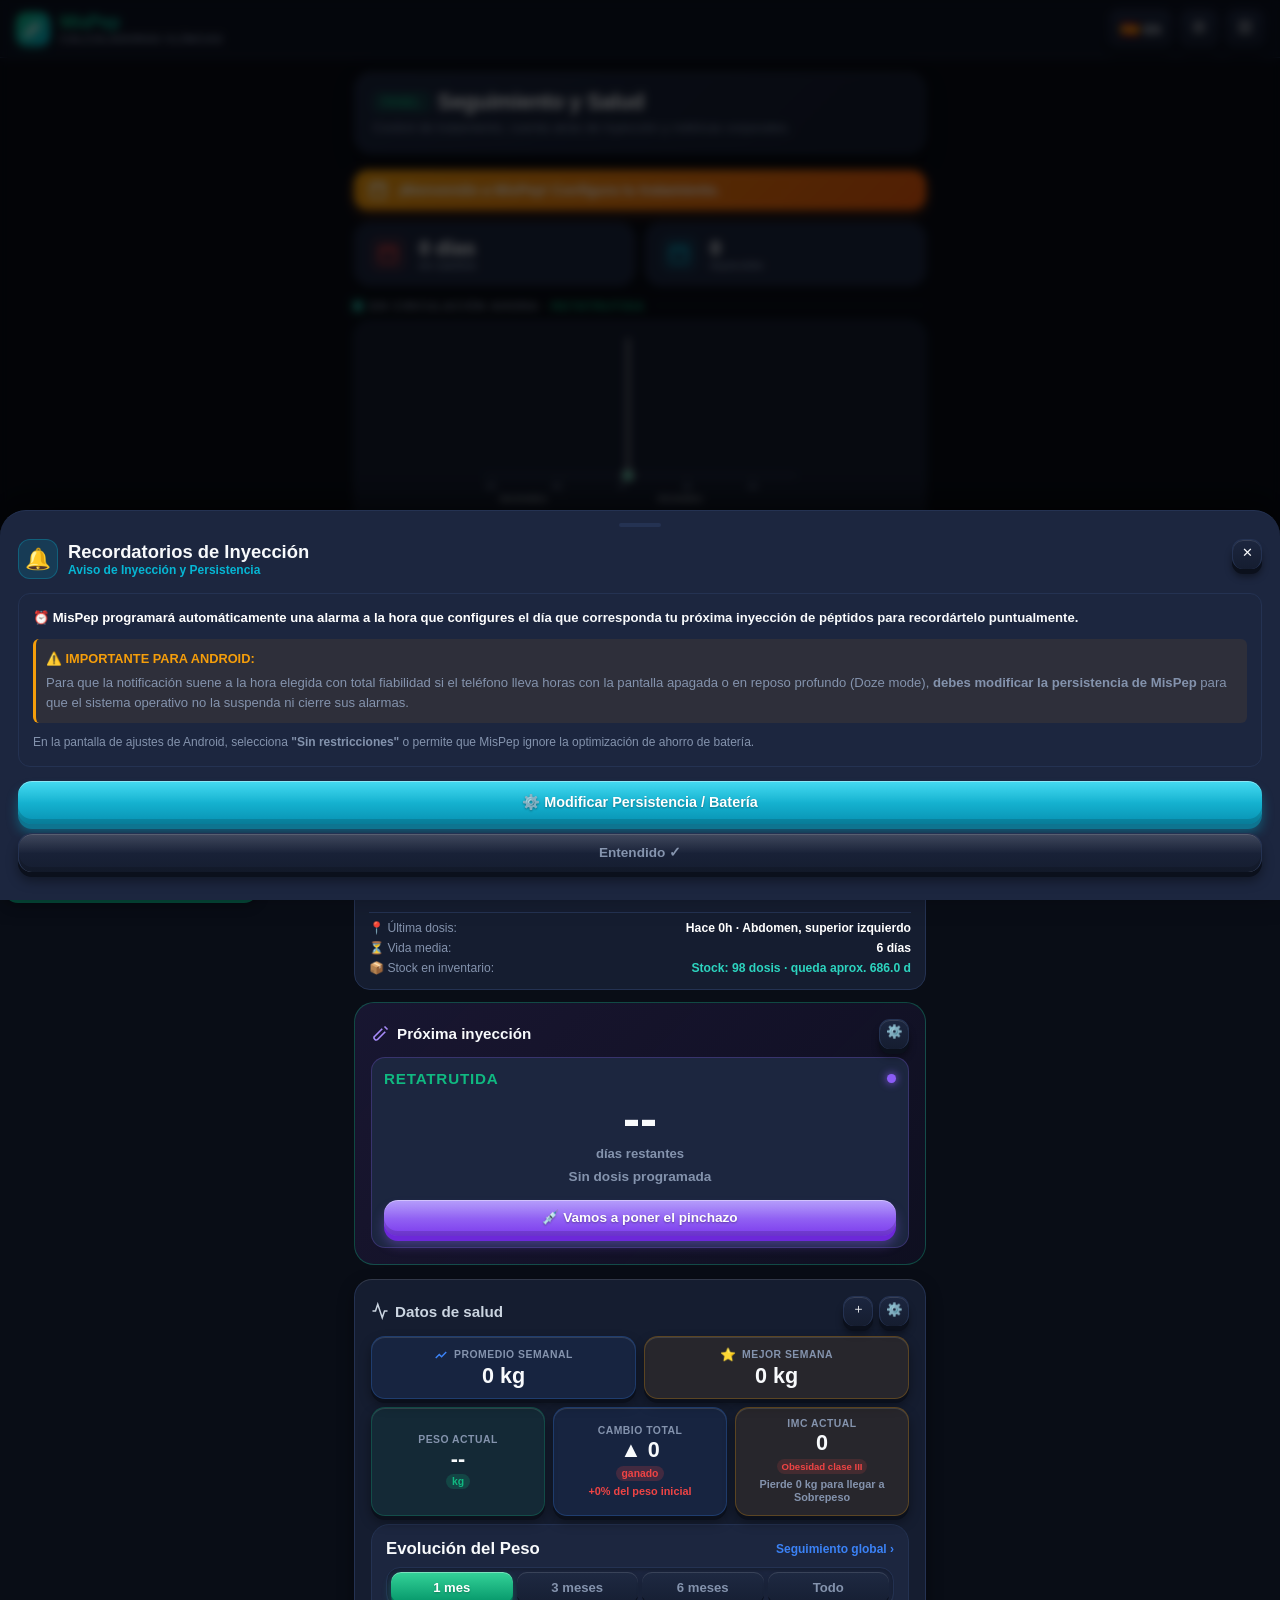
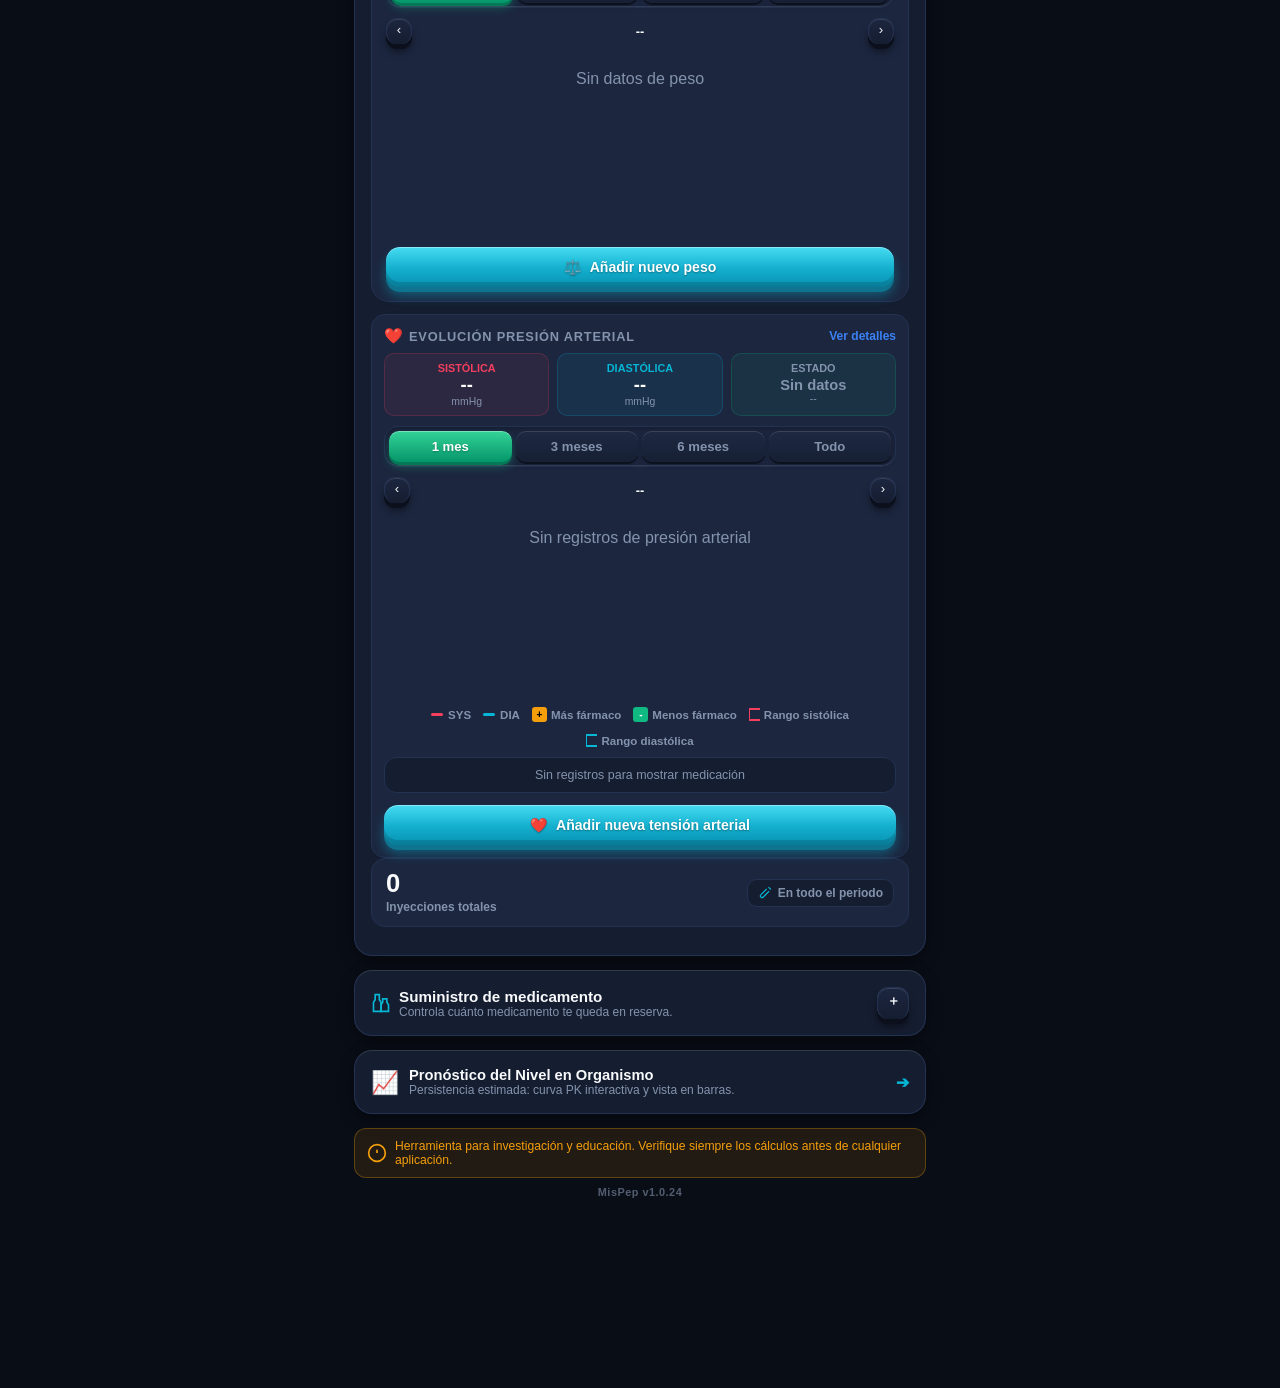
==== assets/index.html @ 43924d71 "v1.0.24: Corregido ReferenceError en allInjections que impedia mostrar la grafica de detalle de peso" ====
<!DOCTYPE html>
<html lang="es" data-theme="dark">
<head>
  <meta charset="UTF-8">
  <meta name="viewport" content="width=device-width, initial-scale=1.0, maximum-scale=1.0, user-scalable=no, viewport-fit=cover">
  <meta name="color-scheme" content="dark light">
  <meta name="theme-color" content="#090d16">
  <title>MisPep - Calculadoras de Péptidos</title>
  <link rel="stylesheet" href="css/app.css">
  <link rel="stylesheet" href="css/buttons3d.css">
</head>
<body>

  <!-- Cabecera Superior Fija -->
  <header class="app-header">
    <div class="brand" onclick="switchModule('calc')">
      <div class="brand-icon">
        <svg viewBox="0 0 24 24"><path d="M19 9 8.7 19.3c-1 1-2.5 1-3.4 0l-.6-.6c-1-1-1-2.5 0-3.4L15 5"/><path d="m9 11 4 4"/><path d="m5 19-3 3"/><path d="m14 4 6 6"/></svg>
      </div>
      <div class="brand-text">
        <span class="brand-title">MisPep</span>
        <span class="brand-sub">Calculadoras Clínicas</span>
      </div>
    </div>
    <div class="header-actions">
      <button class="icon-btn-3d" id="langToggleBtn" type="button" aria-label="Cambiar idioma / Switch language" title="Cambiar idioma / Switch language" style="font-size:0.8rem; font-weight:900; width:auto; height:38px; padding:0 10px; min-width:52px; border-radius:10px; color:var(--text-main); display:inline-flex; align-items:center; justify-content:center; gap:4px; touch-action:manipulation; cursor:pointer;">
        <span id="langFlag" style="pointer-events:none; font-size:1rem;">🇪🇸</span> <span id="langText" style="pointer-events:none; font-weight:900;">ES</span>
      </button>
      <button class="icon-btn-3d" id="themeToggleBtn" aria-label="Cambiar tema">
        <svg viewBox="0 0 24 24"><circle cx="12" cy="12" r="4"/><path d="M12 2v2M12 20v2M4.93 4.93l1.41 1.41M17.66 17.66l1.41 1.41M2 12h2M20 12h2M4.93 19.07l1.41-1.41M17.66 6.34l1.41-1.41"/></svg>
      </button>
      <button class="icon-btn-3d" id="menuBtn" aria-label="Abrir menú">
        <svg viewBox="0 0 24 24"><line x1="4" y1="6" x2="20" y2="6"/><line x1="4" y1="12" x2="20" y2="12"/><line x1="4" y1="18" x2="20" y2="18"/></svg>
      </button>
    </div>
  </header>

  <!-- Contenido Principal -->
  <main class="main-content">

    <!-- 0. MÓDULO DASHBOARD (Seguimiento, Próxima Inyección y Datos de Salud) -->
    <section id="module-dashboard" class="module-view active">
      <div class="module-hero">
        <div class="module-hero-info">
          <h1>
            <span class="badge-tag">Panel</span>
            Seguimiento y Salud
          </h1>
          <p>Control de tratamiento, cuenta atrás de inyección y métricas corporales.</p>
        </div>
      </div>

      <!-- Banner de Racha / Notificación Superior -->
      <div class="dashboard-banner">
        <svg viewBox="0 0 24 24" style="width:20px; height:20px; stroke:currentColor; fill:none; stroke-width:2.2;"><rect x="3" y="4" width="18" height="17" rx="2"/><path d="M3 9h18M8 2v4M16 2v4"/></svg>
        <span id="dashBannerText">¡8 días en camino con tu tratamiento!</span>
      </div>

      <!-- Métricas Gemelas Superiores (8 días en camino / 1 inyección) -->
      <div class="stat-twin-cards">
        <div class="stat-twin-card">
          <div class="stat-twin-icon" style="background:rgba(239, 68, 68, 0.1); color:#ef4444;">
            <svg viewBox="0 0 24 24" style="width:22px; height:22px; stroke:currentColor; fill:none; stroke-width:2;"><rect x="3" y="4" width="18" height="17" rx="2"/><path d="M3 9h18M8 2v4M16 2v4"/></svg>
          </div>
          <div class="stat-twin-info">
            <div class="val" id="dashDaysCount">8 días</div>
            <div class="lbl" id="dashLblOnTrack">en camino</div>
          </div>
        </div>
        <div class="stat-twin-card">
          <div class="stat-twin-icon" style="background:rgba(6, 182, 212, 0.1); color:#06b6d4;">
            <svg viewBox="0 0 24 24" style="width:22px; height:22px; stroke:currentColor; fill:none; stroke-width:2;"><rect x="3" y="4" width="18" height="17" rx="2"/><path d="M3 9h18M8 2v4M16 2v4"/></svg>
          </div>
          <div class="stat-twin-info">
            <div class="val" id="dashTotalInjections">1</div>
            <div class="lbl" id="dashLblInjection">inyección</div>
          </div>
        </div>
      </div>

      <!-- SECCIÓN 1: EN CIRCULACIÓN AHORA (ESTILO BENCH v2.3) -->
      <div class="bench-section-label">
        <span style="display:inline-block; width:8px; height:8px; border-radius:50%; background:#2dd4bf; box-shadow:0 0 8px #2dd4bf;"></span>
        <span><span id="benchCirculatingLabel">En circulación ahora</span> · <strong id="benchCurCompName" style="color:#ffffff;">Retatrutide</strong></span>
      </div>

      <div class="bench-circulating-card">
        <div style="width:100%; height:172px; position:relative;" id="benchCirculatingSvgWrap">
          <!-- SVG generado dinámicamente con la Ecuación de Bateman y triángulos de inyección -->
          <svg id="benchCirculatingSvg" viewBox="0 0 360 170" style="width:100%; height:100%; overflow:visible;"></svg>
        </div>

        <!-- Leyenda de protocolos superpuestos (un color por medicamento) -->
        <div id="benchProtocolLegend" style="display:flex; flex-wrap:wrap; gap:4px; margin-top:6px;"></div>

        <!-- Indicador Interactivo de Inspección (Scrubber) -->
        <div class="bench-scrubber-info" id="benchScrubberInfo">
          <div id="benchScrubberText">Toca o desliza sobre la gráfica para inspeccionar</div>
          <div id="benchScrubberVal" style="font-weight:900; color:#2dd4bf;">-- mg</div>
        </div>

        <!-- Nota Técnica de la Ecuación de Bateman -->
        <div class="bench-disclaimer-card">
          💡 <strong>Ecuación de Bateman (1 compartimento):</strong> Los niveles representan la <em>masa estimada en circulación</em>, no una analítica sanguínea directa. Cada curva usa la vida media de su propio fármaco y absorción subcutánea depot; los triángulos <strong>▲</strong> marcan las dosis administradas. Al cambiar de medicación, la curva anterior decae a cero y la nueva arranca superpuesta con su color.
        </div>
      </div>

      <!-- SECCIÓN 2: PROTOCOLOS ACTIVOS (ESTILO BENCH v2.3) -->
      <div class="bench-section-label">
        <span id="benchProtocolsLabel">Protocolos Activos</span>
      </div>

      <div class="bench-protocol-card">
        <div class="bench-protocol-header">
          <div class="bench-med-badge">
            <div class="bench-med-icon">
              <svg viewBox="0 0 24 24" style="width:20px; height:20px; stroke:currentColor; fill:none; stroke-width:2.2;"><path d="m18 2 4 4"/><path d="M19 9 8.7 19.3c-1 1-2.5 1-3.4 0l-.6-.6c-1-1-1-2.5 0-3.4L15 5"/></svg>
            </div>
            <div>
              <div style="display:flex; align-items:center; gap:8px;">
                <span style="font-size:1.05rem; font-weight:900; color:#ffffff;" id="benchActiveMedTitle">Retatrutide</span>
                <span class="bench-tag-absorbing" id="benchPhaseBadge">Absorbiendo</span>
              </div>
              <div style="font-size:0.75rem; color:var(--text-muted); margin-top:2px;">
                próximo en <strong id="benchNextDaysCount" style="color:#2dd4bf;">5 días</strong>
              </div>
            </div>
          </div>
          <button type="button" class="btn-3d btn-3d-surface" id="benchQuickRegisterBtn" style="padding:6px 12px; font-size:0.8rem; font-weight:800; border:1px solid rgba(45,212,191,0.4); color:#2dd4bf;">
            ＋ Registrar
          </button>
        </div>

        <div style="font-size:0.82rem; font-weight:700; color:var(--text-muted); margin-bottom:6px;" id="benchDoseMarksText">
          1.5 mg · 30 marcas (unidades U-100) · Retatrutide
        </div>

        <!-- Barra de Progreso Luminosa de Acumulación y Pico -->
        <div class="bench-progress-track">
          <div class="bench-progress-glow" id="benchProgressGlow" style="width: 78%;"></div>
        </div>
        <div style="display:flex; justify-content:space-between; align-items:center; font-size:0.75rem; margin-bottom:8px;">
          <span style="font-weight:800; color:#2dd4bf;" id="benchPeakPctText">117% del pico de una sola dosis</span>
          <span style="color:var(--text-muted); font-size:0.7rem;" id="benchPeakTrendText">Alcanzando el pico</span>
        </div>

        <!-- Subtarjeta Fisiológica en Tiempo Real (Absorción y Fase) -->
        <div class="bench-phase-card" id="benchPhaseCard">
          <div style="display:flex; align-items:center; gap:6px; font-weight:900; font-size:0.82rem; color:#2dd4bf; margin-bottom:4px;">
            <span>✨</span>
            <span id="benchElapsedTitle">Ahora mismo · 8.9 h desde tu última dosis</span>
          </div>
          <div style="font-size:0.76rem; color:var(--text-main); line-height:1.35;" id="benchPhaseDesc">
            Absorbiéndose desde el tejido subcutáneo. Apenas se nota aún.
          </div>
          <div style="font-size:0.72rem; color:var(--text-muted); margin-top:4px;" id="benchPhaseNextChange">
            Esta fase cambia en unas 3.1 h hacia meseta.
          </div>
        </div>

        <!-- Línea de tiempo de protocolos (cambios de medicación) -->
        <div id="benchProtocolTimeline" style="margin-top:10px; display:flex; flex-direction:column; gap:6px;"></div>

        <!-- Metadatos de Rotación, Vida Media y Stock -->
        <div class="bench-meta-grid">
          <div style="display:flex; justify-content:space-between;">
            <span>📍 Última dosis:</span>
            <span style="font-weight:700; color:#ffffff;" id="benchLastDoseSite">Hace 9h · Abdomen, superior izquierdo</span>
          </div>
          <div style="display:flex; justify-content:space-between;">
            <span>⏳ Vida media:</span>
            <span style="font-weight:700; color:#ffffff;" id="benchHalfLifeText">6 días</span>
          </div>
          <div style="display:flex; justify-content:space-between;">
            <span>📦 Stock en inventario:</span>
            <span style="font-weight:700; color:#2dd4bf;" id="benchStockCoverageText">Stock: 98 dosis · queda aprox. 691.4 d</span>
          </div>
        </div>
      </div>

      <!-- Tarjeta Próxima Inyección (Estilo Shotlee con Cuenta Atrás) -->
      <div class="next-inj-card">
        <div class="next-inj-header">
          <div style="display:flex; align-items:center; gap:8px;">
            <svg viewBox="0 0 24 24" style="width:18px; height:18px; stroke:#a78bfa; fill:none; stroke-width:2.2;"><path d="m18 2 4 4"/><path d="M19 9 8.7 19.3c-1 1-2.5 1-3.4 0l-.6-.6c-1-1-1-2.5 0-3.4L15 5"/></svg>
            <span style="font-size:0.95rem; font-weight:800; color:var(--text-main);">Próxima inyección</span>
          </div>
          <button type="button" class="icon-btn-3d" id="dashConfigInjBtn" style="width:30px; height:30px;" title="Configurar protocolo">⚙️</button>
        </div>

        <div style="background:var(--card-bg-elevated); border:1px solid rgba(139, 92, 246, 0.25); border-radius:14px; padding:12px; margin-top:8px;">
          <div style="display:flex; justify-content:space-between; align-items:center;">
            <span class="next-inj-badge" id="dashMedName">RETATRUTIDE</span>
            <span style="display:inline-block; width:9px; height:9px; border-radius:50%; background:#8b5cf6; box-shadow:0 0 8px #8b5cf6;"></span>
          </div>

          <div class="next-inj-body">
            <div class="next-inj-days" id="dashDaysLeft">5</div>
            <div class="next-inj-sub">días restantes</div>
            <div class="next-inj-date-dose" id="dashNextDoseText">Domingo · 1.5 mg</div>
          </div>

          <button type="button" class="btn-3d btn-3d-purple btn-block" id="dashMarkDoseBtn" style="margin-top:6px; font-size:0.85rem; padding:10px;">
            💉 Vamos a poner el pinchazo
          </button>
        </div>
      </div>

      <!-- Sección Datos de Salud (Métricas de Peso e IMC) -->
      <div class="card-section health-data-section">
        <div class="card-title">
          <div style="display:flex; align-items:center; gap:6px;">
            <svg viewBox="0 0 24 24" style="width:18px; height:18px; stroke:currentColor; fill:none; stroke-width:2;"><path d="M22 12h-4l-3 9L9 3l-3 9H2"/></svg>
            <span>Datos de salud</span>
          </div>
          <div style="display:flex; gap:6px;">
            <button type="button" class="icon-btn-3d" id="dashAddWeightBtn" style="width:30px; height:30px;" title="Añadir peso">＋</button>
            <button type="button" class="icon-btn-3d" id="dashConfigHealthBtn" style="width:30px; height:30px;" title="Ajustes de altura">⚙️</button>
          </div>
        </div>

        <!-- Fila 1: Promedio Semanal y Mejor Semana -->
        <div class="health-grid-2">
          <div class="health-card health-card-blue">
            <div style="display:flex; align-items:center; justify-content:center; gap:6px; margin-bottom:2px;">
              <svg viewBox="0 0 24 24" style="width:14px; height:14px; stroke:#3b82f6; fill:none; stroke-width:2.5;"><path d="m3 17 6-6 4 4 8-8"/></svg>
              <span class="health-card-title" style="margin:0;">Promedio semanal</span>
            </div>
            <div class="health-card-value" id="dashWeeklyAvg">0.0 kg</div>
          </div>
          <div class="health-card health-card-beige">
            <div style="display:flex; align-items:center; justify-content:center; gap:6px; margin-bottom:2px;">
              <span style="font-size:0.8rem; color:#f59e0b;">⭐</span>
              <span class="health-card-title" style="margin:0;">Mejor semana</span>
            </div>
            <div class="health-card-value" id="dashBestWeek">0.0 kg</div>
          </div>
        </div>

        <!-- Fila 2: Peso Actual, Cambio Total e IMC Actual -->
        <div class="health-grid-3">
          <!-- Peso Actual -->
          <div class="health-card health-card-mint">
            <div class="health-card-title">PESO ACTUAL</div>
            <div class="health-card-value" id="dashCurrentWeight">--</div>
            <div>
              <span class="health-card-tag" style="background:rgba(16,185,129,0.2); color:#10b981;">kg</span>
            </div>
          </div>

          <!-- Cambio Total -->
          <div class="health-card health-card-blue">
            <div class="health-card-title">CAMBIO TOTAL</div>
            <div class="health-card-value" id="dashTotalChange">--</div>
            <div>
              <span class="health-card-tag" id="dashTotalChangeTag" style="background:transparent; color:var(--text-muted);">--</span>
            </div>
            <div class="health-card-sub" id="dashTotalChangePct">—</div>
          </div>

          <!-- IMC Actual -->
          <div class="health-card health-card-beige">
            <div class="health-card-title">IMC ACTUAL</div>
            <div class="health-card-value" id="dashCurrentBmi">--</div>
            <div>
              <span class="health-card-tag" id="dashBmiCategory" style="background:transparent; color:var(--text-muted); font-size:0.6rem; padding:2px 4px;">Sin datos</span>
            </div>
            <div class="health-card-sub" id="dashBmiTargetNote">Configura altura y peso</div>
          </div>
        </div>

        <!-- Tarjeta Gráfica: Evolución del Peso Corporal (Estilo de la captura) -->
        <div style="background:var(--card-bg-elevated); border:1px solid var(--border-color); border-radius:18px; padding:14px; margin-bottom:12px;">
          <div style="display:flex; justify-content:space-between; align-items:center; margin-bottom:8px;">
            <div style="display:flex; align-items:center; gap:6px;">
              <span style="font-size:1.05rem; font-weight:900; color:var(--text-main);">Evolución del Peso</span>
            </div>
            <span style="font-size:0.75rem; color:#3b82f6; font-weight:800; cursor:pointer;" id="wGraphDetailLink">Seguimiento global ›</span>
          </div>

          <!-- Selector de Intervalo Temporal: 1 mes / 3 meses / 6 meses / Todo -->
          <div class="subtabs" id="wGraphTimeframe" style="margin-bottom:10px;">
            <button type="button" class="subtab-btn active" data-wrange="1m">1 mes</button>
            <button type="button" class="subtab-btn" data-wrange="3m">3 meses</button>
            <button type="button" class="subtab-btn" data-wrange="6m">6 meses</button>
            <button type="button" class="subtab-btn" data-wrange="all">Todo</button>
          </div>

          <!-- Navegador de Rango de Fechas (< 29/08/2026-12/09/2026 >) -->
          <div style="display:flex; justify-content:space-between; align-items:center; margin-bottom:6px; font-size:0.8rem; font-weight:800; color:var(--text-main);">
            <button type="button" class="icon-btn-3d" id="wGraphPrevRange" style="width:26px; height:26px;">‹</button>
            <span id="wGraphDateRangeLabel">--</span>
            <button type="button" class="icon-btn-3d" id="wGraphNextRange" style="width:26px; height:26px;">›</button>
          </div>

          <!-- Contenedor SVG Interactivo de la Gráfica de Peso -->
          <div id="weightSvgContainer" style="width:100%; min-height:185px; position:relative; cursor:pointer; touch-action:pan-y;"></div>

          <!-- Botón Unificado Añadir Nuevo Peso -->
          <button type="button" class="btn-3d btn-3d-cyan btn-block" id="dashLogWeightBtn" style="margin-top:12px; padding:12px 16px; font-size:0.88rem; font-weight:800;">
            <span>⚖️</span> <span>Añadir nuevo peso</span>
          </button>
        </div>

        <!-- Contenedor de la Gráfica de Evolución de Presión Arterial (Sistólica y Diastólica) -->
        <div style="background:var(--card-bg-elevated); border:1px solid var(--border-color); border-radius:14px; padding:12px; margin-top:12px;">
          <div style="display:flex; justify-content:space-between; align-items:center; margin-bottom:8px;">
            <div style="display:flex; align-items:center; gap:6px;">
              <span style="font-size:0.95rem;">❤️</span>
              <span style="font-size:0.8rem; font-weight:800; text-transform:uppercase; letter-spacing:0.8px; color:var(--text-muted);">Evolución Presión Arterial</span>
            </div>
            <span style="font-size:0.75rem; color:#3b82f6; font-weight:700; cursor:pointer;" id="bpGraphDetailLink">Ver detalles</span>
          </div>

          <!-- Métricas Gemelas PA (Última Lectura) -->
          <div style="display:grid; grid-template-columns: 1fr 1fr 1fr; gap:8px; margin-bottom:10px;">
            <div style="background:rgba(244, 63, 94, 0.08); border:1px solid rgba(244, 63, 94, 0.2); border-radius:10px; padding:8px 10px; text-align:center;">
              <div style="font-size:0.68rem; font-weight:800; color:#f43f5e; text-transform:uppercase;">Sistólica</div>
              <div style="font-size:1.15rem; font-weight:900; color:#ffffff;" id="dashBpSysVal">--</div>
              <div style="font-size:0.65rem; color:var(--text-muted);">mmHg</div>
            </div>
            <div style="background:rgba(6, 182, 212, 0.08); border:1px solid rgba(6, 182, 212, 0.2); border-radius:10px; padding:8px 10px; text-align:center;">
              <div style="font-size:0.68rem; font-weight:800; color:#06b6d4; text-transform:uppercase;">Diastólica</div>
              <div style="font-size:1.15rem; font-weight:900; color:#ffffff;" id="dashBpDiaVal">--</div>
              <div style="font-size:0.65rem; color:var(--text-muted);">mmHg</div>
            </div>
            <div style="background:rgba(16, 185, 129, 0.08); border:1px solid rgba(16, 185, 129, 0.2); border-radius:10px; padding:8px 10px; text-align:center;">
              <div style="font-size:0.68rem; font-weight:800; color:var(--text-muted); text-transform:uppercase;">Estado</div>
              <div style="font-size:0.92rem; font-weight:900; color:var(--text-muted); margin-top:3px;" id="dashBpStatusVal">--</div>
              <div style="font-size:0.65rem; color:var(--text-muted);">--</div>
            </div>
          </div>

          <!-- Selector de Intervalo Temporal: 1 mes / 3 meses / 6 meses / Todo -->
          <div class="subtabs" id="bpGraphTimeframe" style="margin-bottom:10px;">
            <button type="button" class="subtab-btn active" data-bprange="1m">1 mes</button>
            <button type="button" class="subtab-btn" data-bprange="3m">3 meses</button>
            <button type="button" class="subtab-btn" data-bprange="6m">6 meses</button>
            <button type="button" class="subtab-btn" data-bprange="all">Todo</button>
          </div>

          <!-- Navegador de Rango de Fechas -->
          <div style="display:flex; justify-content:space-between; align-items:center; margin-bottom:6px; font-size:0.8rem; font-weight:800; color:var(--text-main);">
            <button type="button" class="icon-btn-3d" id="bpGraphPrevRange" style="width:26px; height:26px;">‹</button>
            <span id="bpGraphDateRangeLabel">29/08/2026 - 22/09/2026</span>
            <button type="button" class="icon-btn-3d" id="bpGraphNextRange" style="width:26px; height:26px;">›</button>
          </div>

          <!-- Contenedor SVG Interactivo de la Gráfica de PA -->
          <div id="bpSvgContainer" style="width:100%; min-height:190px; position:relative; cursor:pointer; touch-action:pan-y;"></div>

          <!-- Leyenda de Curvas y Variación de Medicación -->
          <div style="display:flex; flex-wrap:wrap; justify-content:center; align-items:center; gap:12px; margin-top:8px; font-size:0.72rem; color:var(--text-muted); font-weight:700;">
            <div style="display:flex; align-items:center; gap:5px;">
              <span style="display:inline-block; width:12px; height:3px; background:#f43f5e; border-radius:2px;"></span>
              <span>SYS</span>
            </div>
            <div style="display:flex; align-items:center; gap:5px;">
              <span style="display:inline-block; width:12px; height:3px; background:#06b6d4; border-radius:2px;"></span>
              <span>DIA</span>
            </div>
            <div style="display:flex; align-items:center; gap:4px;">
              <span style="display:inline-flex; align-items:center; justify-content:center; width:15px; height:15px; background:#f59e0b; color:#000; border-radius:3px; font-size:10px; font-weight:900;">+</span>
              <span>Más fármaco</span>
            </div>
            <div style="display:flex; align-items:center; gap:4px;">
              <span style="display:inline-flex; align-items:center; justify-content:center; width:15px; height:15px; background:#10b981; color:#fff; border-radius:3px; font-size:10px; font-weight:900;">-</span>
              <span>Menos fármaco</span>
            </div>
            <div style="display:flex; align-items:center; gap:4px;">
              <span style="display:inline-flex; align-items:center; justify-content:center; width:11px; height:13px; border-left:1.3px solid #f43f5e; border-top:2.2px solid #f43f5e; border-bottom:2.2px solid #f43f5e;"></span>
              <span>Rango sistólica</span>
            </div>
            <div style="display:flex; align-items:center; gap:4px;">
              <span style="display:inline-flex; align-items:center; justify-content:center; width:11px; height:13px; border-left:1.3px solid #06b6d4; border-top:2.2px solid #06b6d4; border-bottom:2.2px solid #06b6d4;"></span>
              <span>Rango diastólica</span>
            </div>
          </div>

          <!-- Panel Interactivo de Detalle y Medicación al tocar la Gráfica -->
          <div id="bpScrubberInfo" style="margin-top:10px; background:var(--card-bg); border:1px solid var(--border-color); border-radius:12px; padding:10px 12px; font-size:0.78rem; transition:all 0.2s ease;">
            <!-- Contenido generado dinámicamente -->
          </div>

          <!-- Botón Unificado Añadir Nueva Tensión Arterial -->
          <button type="button" class="btn-3d btn-3d-cyan btn-block" id="dashLogBpBtn" style="margin-top:12px; padding:12px 16px; font-size:0.88rem; font-weight:800;">
            <span>❤️</span> <span>Añadir nueva tensión arterial</span>
          </button>
        </div>

        <!-- Fila 3: Inyecciones Totales -->
        <div class="total-inj-card">
          <div>
            <div style="font-size:1.6rem; font-weight:900; color:var(--text-main); line-height:1;" id="dashTotalInjAllTime">0</div>
            <div style="font-size:0.75rem; font-weight:700; color:var(--text-muted); margin-top:3px;">Inyecciones totales</div>
          </div>
          <div style="display:flex; align-items:center; gap:6px; background:var(--card-bg); border:1px solid var(--border-color); border-radius:10px; padding:6px 10px; font-size:0.75rem; font-weight:700; color:var(--text-muted);">
            <svg viewBox="0 0 24 24" style="width:14px; height:14px; stroke:#06b6d4; fill:none; stroke-width:2;"><path d="m18 2 4 4"/><path d="M19 9 8.7 19.3c-1 1-2.5 1-3.4 0l-.6-.6c-1-1-1-2.5 0-3.4L15 5"/></svg>
            <span>En todo el periodo</span>
          </div>
        </div>
      </div>

      <!-- Tarjeta: Suministro de Medicamento (Inventario Rápido) -->
      <div class="card-section">
        <div style="display:flex; justify-content:space-between; align-items:center;">
          <div style="display:flex; align-items:center; gap:8px;">
            <svg viewBox="0 0 24 24" style="width:20px; height:20px; stroke:#06b6d4; fill:none; stroke-width:2;"><path d="M5 2h5v6l2 3v11H3V11l2-3z"/><path d="M14 7h5v4l2 3v8h-9v-8l2-3z"/></svg>
            <div>
              <div style="font-size:0.95rem; font-weight:800; color:var(--text-main);">Suministro de medicamento</div>
              <div style="font-size:0.75rem; color:var(--text-muted);">Controla cuánto medicamento te queda en reserva.</div>
            </div>
          </div>
          <button type="button" class="icon-btn-3d" id="dashGoInventoryBtn" style="width:32px; height:32px; font-weight:900;" title="Gestionar viales">＋</button>
        </div>
      </div>

      <!-- Enlace Rápido al Pronóstico PK -->
      <div class="card-section" style="cursor:pointer;" id="dashGoPkBtn">
        <div style="display:flex; justify-content:space-between; align-items:center;">
          <div style="display:flex; align-items:center; gap:10px;">
            <span style="font-size:1.4rem;">📈</span>
            <div>
              <div style="font-size:0.92rem; font-weight:800; color:var(--text-main);">Pronóstico del Nivel en Organismo</div>
              <div style="font-size:0.75rem; color:var(--text-muted);">Persistencia estimada: curva PK interactiva y vista en barras.</div>
            </div>
          </div>
          <span style="color:#06b6d4; font-weight:900;">➔</span>
        </div>
      </div>
    </section>

    <!-- 0B. MÓDULO CALENDARIO (Registro Diario, Calendario y Recordatorios) -->
    <section id="module-calendar" class="module-view">
      <div class="module-hero">
        <div class="module-hero-info">
          <h1>
            <span class="badge-tag">Agenda</span>
            Calendario y Registro
          </h1>
          <p>Registra inyecciones, peso, estado de ánimo y presión arterial, y sigue tu progreso en un solo lugar.</p>
        </div>
      </div>

      <!-- Botón Superior: Exportar Informe de Salud PDF -->
      <button type="button" class="btn-3d btn-3d-surface btn-block" id="calExportPdfBtn" style="margin-bottom:12px; display:flex; justify-content:space-between; align-items:center; padding:12px 16px;">
        <div style="display:flex; align-items:center; gap:8px;">
          <span>📄</span>
          <span style="font-weight:800; font-size:0.9rem;">Exportar informe de salud</span>
        </div>
        <span style="background:rgba(255,255,255,0.15); padding:2px 8px; border-radius:6px; font-size:0.75rem; font-weight:800;">PDF</span>
      </button>

      <!-- Selector de Modo: Calendario vs Cronología vs Recordatorios -->
      <div class="subtabs" id="calModeSubtabs" style="margin-bottom:12px;">
        <button type="button" class="subtab-btn active" data-calmode="calendar">📅 Calendario</button>
        <button type="button" class="subtab-btn" data-calmode="timeline">📋 Cronología</button>
        <button type="button" class="subtab-btn" data-calmode="reminders">⏰ Recordatorios</button>
      </div>

      <!-- VISTA A: CALENDARIO INTERACTIVO -->
      <div id="calViewCalendar">
        <!-- Chips de Filtro Horizontal (Estilo Shotlee) -->
        <div class="filter-chips-wrap" id="calFilterChips">
          <button type="button" class="filter-chip active" data-filter="all">✨ Todo</button>
          <button type="button" class="filter-chip" data-filter="inj">💉 Inyecciones</button>
          <button type="button" class="filter-chip" data-filter="weight">⚖️ Peso</button>
          <button type="button" class="filter-chip" data-filter="mood">😊 Ánimo</button>
          <button type="button" class="filter-chip" data-filter="bp">❤️ Presión PA</button>
          <button type="button" class="filter-chip" data-filter="measure">📏 Medidas</button>
        </div>

        <!-- Tarjeta del Calendario Mensual -->
        <div class="cal-container">
          <div class="cal-header">
            <button type="button" class="icon-btn-3d" id="calPrevMonthBtn" style="width:32px; height:32px;">←</button>
            <div class="cal-title" id="calCurrentMonthLabel">septiembre de 2026</div>
            <button type="button" class="icon-btn-3d" id="calNextMonthBtn" style="width:32px; height:32px;">→</button>
          </div>

          <!-- Cabeceras de Días de la Semana: L-D (Lunes a Domingo) -->
          <div class="cal-weekdays">
            <span>Lun</span><span>Mar</span><span>Mié</span><span>Jue</span><span>Vie</span><span>Sáb</span><span>Dom</span>
          </div>

          <!-- Cuadrícula de Días -->
          <div class="cal-grid" id="calDaysGrid"></div>
        </div>

        <!-- Detalle de la Fecha Seleccionada (idéntico a la captura 2) -->
        <div class="card-section" id="calDayDetailSection">
          <div style="display:flex; justify-content:space-between; align-items:center; margin-bottom:10px;">
            <div style="font-size:1.05rem; font-weight:900; color:var(--text-main); text-transform:capitalize;" id="calSelectedDayHeader">miércoles, 2 de septiembre</div>
            <button type="button" class="btn-3d btn-3d-surface" id="calClearDayEntriesBtn" style="padding:4px 10px; font-size:0.75rem;">Borrar</button>
          </div>

          <!-- Contenedor de Registros del Día (o estado vacío) -->
          <div id="calDayEntriesList"></div>

          <!-- Las 6 Tarjetas de Acción con Gradientes Vivos (2x3 Grid) -->
          <div class="action-grid-6">
            <!-- 1. Añadir Inyección -->
            <button type="button" class="action-card-6 card-grad-taupe" data-action="add-inj">
              <div class="icon">💉</div>
              <div class="title">Añadir inyección</div>
              <div class="desc">Registra inyecciones GLP-1 y péptidos</div>
            </button>

            <!-- 2. Registrar Peso -->
            <button type="button" class="action-card-6 card-grad-emerald" data-action="add-weight">
              <div class="icon">⚖️</div>
              <div class="title">Registrar peso</div>
              <div class="desc">Sigue el progreso y el IMC</div>
            </button>

            <!-- 3. Medidas -->
            <button type="button" class="action-card-6 card-grad-blue" data-action="add-measure">
              <div class="icon">📏</div>
              <div class="title">Medidas</div>
              <div class="desc">Vientre, cadera, brazos y más</div>
            </button>

            <!-- 4. Foto de Progreso -->
            <button type="button" class="action-card-6 card-grad-purple" data-action="add-photo">
              <div class="icon">📷</div>
              <div class="title">Foto de progreso</div>
              <div class="desc">Registra vistas frontal y lateral</div>
            </button>

            <!-- 5. Registrar Ánimo -->
            <button type="button" class="action-card-6 card-grad-amber" data-action="add-mood">
              <div class="icon">😊</div>
              <div class="title">Registrar ánimo</div>
              <div class="desc">Registra ánimo, apetito y energía</div>
            </button>

            <!-- 6. Presión Arterial -->
            <button type="button" class="action-card-6 card-grad-rose" data-action="add-bp">
              <div class="icon">❤️</div>
              <div class="title">Presión arterial</div>
              <div class="desc">Registra PA y frecuencia cardíaca</div>
            </button>
          </div>
        </div>
      </div>

      <!-- VISTA B: CRONOLOGÍA / TIMELINE -->
      <div id="calViewTimeline" style="display:none;">
        <div class="card-section">
          <div class="card-title">Historial Cronológico de Entradas</div>
          <div id="calTimelineList"></div>
        </div>
      </div>

      <!-- VISTA C: RECORDATORIOS Y NOTIFICACIONES DE DOSIS -->
      <div id="calViewReminders" style="display:none;">
        <div class="card-section" style="border-color:rgba(16,185,129,0.3);">
          <div class="card-title">
            <span>⏰ Configuración de Recordatorios de Dosis</span>
          </div>
          <p style="font-size:0.8rem; color:var(--text-muted); margin-bottom:12px;">Recibe notificaciones del sistema Android en tu teléfono para no olvidar tu inyección programada.</p>

          <div style="display:flex; flex-direction:column; gap:12px;">
            <div>
              <label class="field-label">Medicamento / Péptido</label>
              <input type="text" id="remMedInput" value="Retatrutide" style="width:100%; background:var(--card-bg-elevated); color:var(--text-main); border:1px solid var(--border-color); border-radius:8px; padding:10px; font-weight:700;">
            </div>
            <div class="grid-2col">
              <div>
                <label class="field-label">Dosis (mg)</label>
                <input type="number" id="remDoseInput" value="1.5" step="any" style="width:100%; background:var(--card-bg-elevated); color:var(--text-main); border:1px solid var(--border-color); border-radius:8px; padding:10px; font-weight:700;">
              </div>
              <div>
                <label class="field-label">Hora del Aviso</label>
                <input type="time" id="remTimeInput" value="09:00" style="width:100%; background:var(--card-bg-elevated); color:var(--text-main); border:1px solid var(--border-color); border-radius:8px; padding:9px; font-weight:700;">
              </div>
            </div>
            <div>
              <label class="field-label">Día de Administración</label>
              <select id="remDaySelect" style="width:100%; background:var(--card-bg-elevated); color:var(--text-main); border:1px solid var(--border-color); border-radius:8px; padding:10px; font-weight:700;">
                <option value="0" selected>Domingo</option>
                <option value="1">Lunes</option>
                <option value="2">Martes</option>
                <option value="3">Miércoles</option>
                <option value="4">Jueves</option>
                <option value="5">Viernes</option>
                <option value="6">Sábado</option>
              </select>
            </div>

            <div style="display:flex; gap:10px; margin-top:8px;">
              <button type="button" class="btn-3d btn-3d-emerald" id="remSaveBtn" style="flex:2;">
                🔔 Activar Recordatorio de Dosis
              </button>
              <button type="button" class="btn-3d btn-3d-cyan" id="remTestBtn" style="flex:1;">
                ⚡ Probar Notificación
              </button>
            </div>
          </div>
        </div>
      </div>
    </section>

    <!-- 1.b MÓDULO TODAS LAS MEDICACIONES (Registro para el médico) -->
    <section id="module-medications" class="module-view">
      <div class="module-hero">
        <div class="module-hero-info">
          <h1>
            <span class="badge-tag">Medicación</span>
            Todas las Medicaciones
          </h1>
          <p>Registro completo de medicamentos y suplementos con dosis y pauta. Consúltalo en cualquier momento o muéstraselo al médico.</p>
        </div>
      </div>

      <!-- Resumen rápido -->
      <div class="card-section" style="margin-bottom:14px;">
        <div style="display:grid; grid-template-columns:repeat(3, 1fr); gap:8px;">
          <div class="stat-twin-card" style="flex-direction:column; padding:8px 4px; text-align:center; gap:0;">
            <div style="font-size:0.6rem; font-weight:800; color:var(--text-muted); text-transform:uppercase; letter-spacing:0.4px;">Total</div>
            <div id="medSummaryTotal" style="font-size:1.15rem; font-weight:900; color:#22d3ee; line-height:1.2;">0</div>
            <div style="font-size:0.58rem; font-weight:700; color:var(--text-muted);">en tratamiento</div>
          </div>
          <div class="stat-twin-card" style="flex-direction:column; padding:8px 4px; text-align:center; gap:0;">
            <div style="font-size:0.6rem; font-weight:800; color:var(--text-muted); text-transform:uppercase; letter-spacing:0.4px;">Diarios</div>
            <div id="medSummaryDaily" style="font-size:1.15rem; font-weight:900; color:#34d399; line-height:1.2;">0</div>
            <div style="font-size:0.58rem; font-weight:700; color:var(--text-muted);">todos los días</div>
          </div>
          <div class="stat-twin-card" style="flex-direction:column; padding:8px 4px; text-align:center; gap:0;">
            <div style="font-size:0.6rem; font-weight:800; color:var(--text-muted); text-transform:uppercase; letter-spacing:0.4px;">Semanales</div>
            <div id="medSummaryWeekly" style="font-size:1.15rem; font-weight:900; color:#fbbf24; line-height:1.2;">0</div>
            <div style="font-size:0.58rem; font-weight:700; color:var(--text-muted);">no diarios</div>
          </div>
        </div>
      </div>

      <button class="btn-3d btn-3d-cyan btn-block" id="medAddBtn" style="margin-bottom:14px;">
        ＋ Añadir Medicación o Suplemento
      </button>

      <!-- Formulario Desplegable 3D -->
      <div id="medAddFormCard" class="card-section" style="display:none; margin-bottom:16px; border-color:rgba(6,182,212,0.4); background:linear-gradient(135deg, var(--card-bg-elevated) 0%, var(--card-bg) 100%);">
        <div class="card-title">
          <span id="medFormTitle">Nueva Medicación</span>
          <button id="medCancelBtn" class="icon-btn-3d" style="width:28px; height:28px; font-size:0.8rem;">✕</button>
        </div>

        <div style="display:flex; flex-direction:column; gap:12px;">

          <!-- PASO 1: Grupo / Indicación -->
          <div>
            <label class="field-label">1. Grupo terapéutico o indicación</label>
            <select id="medCategorySelect" style="width:100%; background:var(--card-bg-elevated); color:var(--text-main); border:1px solid var(--border-color); border-radius:8px; padding:10px; font-weight:700; font-size:0.88rem;">
              <option value="">— Selecciona un grupo —</option>
            </select>
          </div>

          <!-- PASO 2: Medicamentos típicos del grupo -->
          <div id="medTypicalWrap" style="display:none;">
            <label class="field-label">2. Medicamento <span id="medTypicalGroupName" style="color:#22d3ee; font-weight:800;"></span></label>
            <div class="med-wheel-container" id="medTypicalList" style="max-height:190px;"></div>
          </div>

          <!-- PASO 3: Dosis del medicamento seleccionado -->
          <div id="medDoseWrap" style="display:none;">
            <label class="field-label">3. Dosis</label>
            <div id="medDosePresets" style="display:flex; flex-wrap:wrap; gap:6px; margin-bottom:8px;"></div>
            <div class="input-group" style="margin:0;">
              <input type="number" id="medDoseInput" value="1" step="any" placeholder="Dosis">
              <select id="medDoseUnit" style="background:var(--card-bg-elevated); color:var(--text-main); border:none; border-left:1px solid var(--border-color); font-weight:800; font-size:0.8rem; padding:0 6px;">
                <option value="mg" selected>mg</option>
                <option value="mcg">mcg</option>
                <option value="g">g</option>
                <option value="UI">UI</option>
                <option value="mL">mL</option>
                <option value="gotas">gotas</option>
                <option value="comprimido">comprimido(s)</option>
                <option value="cápsula">cápsula(s)</option>
                <option value="sobre">sobre(s)</option>
                <option value="puff">puff(s)</option>
              </select>
            </div>
          </div>

          <!-- PASO 4: Pauta / Frecuencia -->
          <div>
            <label class="field-label">4. Pauta</label>
            <select id="medFreqMode" style="width:100%; background:var(--card-bg-elevated); color:var(--text-main); border:1px solid var(--border-color); border-radius:8px; padding:10px; font-weight:700; font-size:0.88rem;">
              <option value="diario" selected>Diario (todos los días)</option>
              <option value="semanal">Días por semana</option>
              <option value="alternos">Días alternos (uno sí, uno no)</option>
              <option value="semanas">1 vez por semana</option>
              <option value="quincenal">Cada 15 días</option>
              <option value="mensual">1 vez al mes</option>
              <option value="rescate">Solo si es necesario (a demanda)</option>
            </select>
            <div id="medFreqDaysRow" style="display:none; margin-top:8px; align-items:center; gap:8px;">
              <span style="font-size:0.8rem; font-weight:700; color:var(--text-muted);">Veces por semana:</span>
              <input type="number" id="medFreqDays" value="2" min="1" max="6" step="1" style="width:70px; background:var(--card-bg-elevated); color:var(--text-main); border:1px solid var(--border-color); border-radius:8px; padding:8px; font-weight:900; font-size:0.9rem; text-align:center;">
              <span style="font-size:0.78rem; font-weight:700; color:#fbbf24;">días/semana</span>
            </div>
          </div>

          <!-- PASO 5: Notas -->
          <div>
            <label class="field-label">5. Nota (opcional)</label>
            <input type="text" id="medNoteInput" placeholder="ej. por la mañana en ayunas, pautado por el Dr. ..." style="width:100%; background:var(--card-bg-elevated); color:var(--text-main); border:1px solid var(--border-color); border-radius:8px; padding:10px; font-weight:600; font-size:0.85rem; box-sizing:border-box;">
          </div>

          <!-- Personalizado / manual -->
          <div style="border-top:1px dashed var(--border-color); padding-top:12px;">
            <label class="field-label">¿No está en la lista? Añádelo a mano</label>
            <input type="text" id="medCustomName" placeholder="Nombre del medicamento o suplemento" style="width:100%; background:var(--card-bg-elevated); color:var(--text-main); border:1px solid var(--border-color); border-radius:8px; padding:10px; font-weight:700; font-size:0.88rem; box-sizing:border-box;">
            <div style="font-size:0.7rem; color:var(--text-muted); margin-top:5px; line-height:1.35;">Si rellenas este campo, se usará este nombre y se ignorará la selección del grupo.</div>
          </div>

          <div style="display:flex; gap:10px; margin-top:6px;">
            <button class="btn-3d btn-3d-emerald" id="medSaveBtn" style="flex:2;">✓ Guardar</button>
            <button class="btn-3d btn-3d-surface" id="medDismissBtn" style="flex:1;">Cancelar</button>
          </div>
        </div>
      </div>

      <!-- Lista de medicaciones -->
      <div id="medicationsList"></div>

      <!-- Acciones para el médico -->
      <div style="display:flex; gap:10px; margin-top:14px;">
        <button class="btn-3d btn-3d-purple" id="medCopyBtn" style="flex:1;">📋 Copiar para el médico</button>
        <button class="btn-3d btn-3d-cyan" id="medShareBtn" style="flex:1;">📤 Compartir</button>
      </div>
    </section>

    <!-- 1. MÓDULO CALC (Calculadora Estándar) -->
    <section id="module-calc" class="module-view">
      <div class="module-hero">
        <div class="module-hero-info">
          <h1>
            <span class="badge-tag">Estándar</span>
            Calculadora de Péptidos
          </h1>
          <p>Reconstitución de viales y cálculo exacto de unidades para inyección.</p>
        </div>
      </div>

      <!-- Tarjeta 1: Tamaño del vial -->
      <div class="card-section">
        <div class="card-title">
          <div class="card-title-icon">
            <svg viewBox="0 0 24 24"><path d="M8 2h8M9 2v18a3 3 0 0 0 6 0V2"/><path d="M9 8h3M9 12h3M9 16h3"/></svg>
            <span>1. Cantidad de Péptido en el Vial</span>
          </div>
        </div>
        <div class="pill-grid" id="calcVialPills">
          <button class="pill-3d" data-val="2">2 mg</button>
          <button class="pill-3d active" data-val="5">5 mg</button>
          <button class="pill-3d" data-val="10">10 mg</button>
          <button class="pill-3d" data-val="15">15 mg</button>
          <button class="pill-3d" data-val="30">30 mg</button>
          <button class="pill-3d" data-val="custom">Otro</button>
        </div>
        <div class="input-group">
          <input type="number" id="calcVialInput" value="5" step="any" placeholder="Personalizado">
          <span class="unit-badge">mg</span>
        </div>
      </div>

      <!-- Tarjeta 2: Agua bacteriostática -->
      <div class="card-section">
        <div class="card-title">
          <div class="card-title-icon">
            <svg viewBox="0 0 24 24"><path d="M12 2.69l5.66 5.66a8 8 0 1 1-11.31 0z"/></svg>
            <span>2. Agua Bacteriostática (BAC) añadida</span>
          </div>
        </div>
        <div class="pill-grid" id="calcBacPills">
          <button class="pill-3d" data-val="1">1 mL</button>
          <button class="pill-3d active" data-val="2">2 mL</button>
          <button class="pill-3d" data-val="2.5">2.5 mL</button>
          <button class="pill-3d" data-val="3">3 mL</button>
          <button class="pill-3d" data-val="5">5 mL</button>
          <button class="pill-3d" data-val="custom">Otro</button>
        </div>
        <div class="input-group">
          <input type="number" id="calcBacInput" value="2" step="any" placeholder="Personalizado">
          <span class="unit-badge">mL</span>
        </div>
      </div>

      <!-- Tarjeta 3: Dosis deseada -->
      <div class="card-section">
        <div class="card-title">
          <div class="card-title-icon">
            <svg viewBox="0 0 24 24"><circle cx="12" cy="12" r="10"/><path d="m4.93 4.93 4.24 4.24M14.83 14.83l4.24 4.24"/></svg>
            <span>3. Dosis Deseada por Inyección</span>
          </div>
          <select id="calcDoseUnit" style="background:var(--card-bg-elevated); color:var(--text-main); border:1px solid var(--border-color); border-radius:6px; padding:4px 8px; font-weight:700;">
            <option value="mcg" selected>mcg</option>
            <option value="mg">mg</option>
          </select>
        </div>
        <div class="pill-grid" id="calcDosePills">
          <button class="pill-3d" data-val="100">100</button>
          <button class="pill-3d active" data-val="250">250</button>
          <button class="pill-3d" data-val="500">500</button>
          <button class="pill-3d" data-val="1000">1000</button>
          <button class="pill-3d" data-val="2500">2500</button>
          <button class="pill-3d" data-val="custom">Otro</button>
        </div>
        <div class="input-group">
          <input type="number" id="calcDoseInput" value="250" step="any" placeholder="Dosis">
          <span class="unit-badge" id="calcDoseBadge">mcg</span>
        </div>
      </div>

      <!-- Tarjeta 4: Tipo de Jeringa -->
      <div class="card-section">
        <div class="card-title">
          <div class="card-title-icon">
            <svg viewBox="0 0 24 24"><path d="m18 2 4 4"/><path d="m17 7 3-3"/><path d="M19 9 8.7 19.3c-1 1-2.5 1-3.4 0l-.6-.6c-1-1-1-2.5 0-3.4L15 5"/><path d="m9 11 4 4"/><path d="m5 19-3 3"/><path d="m14 4 6 6"/></svg>
            <span>4. Tipo de Jeringa</span>
          </div>
        </div>
        <select id="calcSyringe" style="width:100%; background:var(--card-bg-elevated); color:var(--text-main); border:1px solid var(--border-color); border-radius:10px; padding:10px; font-weight:700; font-size:0.95rem;">
          <option value="100" selected>U-100 (1 mL / 100 unidades)</option>
          <option value="50">U-50 (0.5 mL / 50 unidades)</option>
          <option value="30">U-30 (0.3 mL / 30 unidades)</option>
          <option value="40">U-40 (1 mL / 40 unidades)</option>
        </select>
      </div>

      <!-- Resultado 3D -->
      <div class="result-box-3d">
        <div style="text-align:center; font-size:0.75rem; font-weight:800; text-transform:uppercase; letter-spacing:1px; color:#10b981;">Extraer en la Jeringa</div>
        <div class="result-hero">
          <span class="result-value-big" id="calcUnitsResult">10</span>
          <span class="result-unit-big">unidades</span>
        </div>
        <p class="result-desc" id="calcDescResult">Extrae exactamente 10 unidades (0.10 mL) para 250 mcg.</p>
        
        <!-- Jeringa interactiva -->
        <div class="syringe-container">
          <div class="syringe-title">Visualización de la Jeringa</div>
          <div class="syringe-svg-box" id="calcSyringeView"></div>
        </div>

        <!-- Pen / Pluma dosificadora interactiva -->
        <div class="syringe-container" style="margin-top:14px;">
          <div class="syringe-title" style="display:flex; justify-content:space-between; align-items:center;">
            <span>Visualización del Pen (Pluma Dosificadora)</span>
            <span style="font-size:0.75rem; color:#38bdf8; font-weight:800;" id="penDoseBadge">--</span>
          </div>
          <div class="syringe-svg-box" id="calcPenView" style="margin-top:6px; background:rgba(0,0,0,0.25); border:1px solid var(--border-color); border-radius:10px; padding:10px 6px;"></div>
        </div>

        <div class="metrics-grid">
          <div class="metric-item">
            <div class="metric-label">Concentración</div>
            <div class="metric-val" id="calcConcVal">2.50 mg/mL</div>
          </div>
          <div class="metric-item">
            <div class="metric-label">Volumen</div>
            <div class="metric-val" id="calcVolVal">0.10 mL</div>
          </div>
          <div class="metric-item">
            <div class="metric-label">Dosis por Vial</div>
            <div class="metric-val" id="calcDosesVal">20 dosis</div>
          </div>
          <div class="metric-item">
            <div class="metric-label">Por Marca (Tick)</div>
            <div class="metric-val" id="calcPerUnitVal">25 mcg/u</div>
          </div>
        </div>
      </div>
    </section>

    <!-- 2. MÓDULO REVERSE (Calculadora Inversa) -->
    <section id="module-reverse" class="module-view">
      <div class="module-hero">
        <div class="module-hero-info">
          <h1>
            <span class="badge-tag" style="color:#06b6d4; background:rgba(6,182,212,0.15); border-color:rgba(6,182,212,0.3);">Inversa</span>
            Reconstitución Inversa
          </h1>
          <p>Halla cuánta agua BAC añadir para que tu dosis sea una marca limpia (ej. 10 unidades).</p>
        </div>
      </div>

      <div class="card-section">
        <div class="card-title">Masa del Vial (mg)</div>
        <div class="input-group">
          <input type="number" id="revVialInput" value="5" step="any">
          <span class="unit-badge">mg</span>
        </div>
      </div>

      <div class="card-section">
        <div class="card-title">
          <span>Dosis Deseada</span>
          <select id="revDoseUnit" style="background:var(--card-bg-elevated); color:var(--text-main); border:1px solid var(--border-color); border-radius:6px; padding:4px;">
            <option value="mcg" selected>mcg</option>
            <option value="mg">mg</option>
          </select>
        </div>
        <div class="input-group">
          <input type="number" id="revDoseInput" value="250" step="any">
          <span class="unit-badge" id="revDoseBadge">mcg</span>
        </div>
      </div>

      <div class="card-section">
        <div class="card-title">Unidades Deseadas en Jeringa (Extracción Limpia)</div>
        <div class="input-group">
          <input type="number" id="revTargetUnits" value="10" step="any">
          <span class="unit-badge">unidades</span>
        </div>
        <div style="margin-top:10px;">
          <select id="revSyringeType" style="width:100%; background:var(--card-bg-elevated); color:var(--text-main); border:1px solid var(--border-color); border-radius:8px; padding:8px;">
            <option value="100">Jeringa U-100 (100u / mL)</option>
            <option value="40">Jeringa U-40 (40u / mL)</option>
          </select>
        </div>
      </div>

      <div class="result-box-3d" style="border-color:rgba(6,182,212,0.4); background:linear-gradient(135deg, rgba(6,182,212,0.12) 0%, rgba(59,130,246,0.08) 100%);">
        <div style="text-align:center; font-size:0.75rem; font-weight:800; text-transform:uppercase; letter-spacing:1px; color:#06b6d4;">Agua BAC a Añadir</div>
        <div class="result-hero">
          <span class="result-value-big" id="revBacResult" style="background:linear-gradient(180deg, #ffffff 0%, #bae6fd 100%); -webkit-background-clip:text; -webkit-text-fill-color:transparent;">2.00</span>
          <span class="result-unit-big" style="color:#06b6d4;">mL</span>
        </div>
        <p class="result-desc" id="revDescResult">Añade 2.00 mL de agua BAC al vial.</p>
        <div class="metrics-grid">
          <div class="metric-item">
            <div class="metric-label">Concentración</div>
            <div class="metric-val" id="revConcVal">2.50 mg/mL</div>
          </div>
          <div class="metric-item">
            <div class="metric-label">Dosis Totales</div>
            <div class="metric-val" id="revDosesVal">20 dosis</div>
          </div>
        </div>
      </div>
    </section>

    <!-- 3. MÓDULO BLEND (Mezclas de Péptidos) -->
    <section id="module-blend" class="module-view">
      <div class="module-hero">
        <div class="module-hero-info">
          <h1>
            <span class="badge-tag" style="color:#8b5cf6; background:rgba(139,92,246,0.15); border-color:rgba(139,92,246,0.3);">Blend</span>
            Mezclas de Péptidos
          </h1>
          <p>Calcula mezclas combinadas en un solo vial (ej. BPC-157 + TB-500).</p>
        </div>
      </div>

      <div class="card-section">
        <div class="card-title">Péptido 1 (Base de Referencia)</div>
        <div style="display:grid; grid-template-columns: minmax(0, 2fr) minmax(0, 1fr); gap:8px; width:100%;">
          <input type="text" id="blendP1Name" value="BPC-157" style="background:var(--card-bg-elevated); color:var(--text-main); border:1px solid var(--border-color); border-radius:8px; padding:10px; font-weight:700; min-width:0; width:100%;">
          <div class="input-group" style="margin:0;">
            <input type="number" id="blendP1Mg" value="5" step="any">
            <span class="unit-badge">mg</span>
          </div>
        </div>
      </div>

      <div class="card-section">
        <div class="card-title">Péptido 2</div>
        <div style="display:grid; grid-template-columns: minmax(0, 2fr) minmax(0, 1fr); gap:8px; width:100%;">
          <input type="text" id="blendP2Name" value="TB-500" style="background:var(--card-bg-elevated); color:var(--text-main); border:1px solid var(--border-color); border-radius:8px; padding:10px; font-weight:700; min-width:0; width:100%;">
          <div class="input-group" style="margin:0;">
            <input type="number" id="blendP2Mg" value="5" step="any">
            <span class="unit-badge">mg</span>
          </div>
        </div>
      </div>

      <div class="card-section">
        <div class="card-title">Agua BAC Total en el Vial</div>
        <div class="input-group">
          <input type="number" id="blendBac" value="2" step="any">
          <span class="unit-badge">mL</span>
        </div>
      </div>

      <div class="card-section">
        <div class="card-title">
          <span>Dosis Deseada del Péptido 1</span>
          <select id="blendTargetUnit" style="background:var(--card-bg-elevated); color:var(--text-main); border:1px solid var(--border-color); border-radius:6px; padding:4px;">
            <option value="mcg" selected>mcg</option>
            <option value="mg">mg</option>
          </select>
        </div>
        <div class="input-group">
          <input type="number" id="blendTargetDose" value="250" step="any">
          <span class="unit-badge" id="blendTargetBadge">mcg</span>
        </div>
      </div>

      <div class="result-box-3d" style="border-color:rgba(139,92,246,0.4); background:linear-gradient(135deg, rgba(139,92,246,0.12) 0%, rgba(217,70,239,0.08) 100%);">
        <div style="text-align:center; font-size:0.75rem; font-weight:800; text-transform:uppercase; letter-spacing:1px; color:#8b5cf6;">Extracción de la Mezcla</div>
        <div class="result-hero">
          <span class="result-value-big" id="blendUnitsResult" style="background:linear-gradient(180deg, #ffffff 0%, #ddd6fe 100%); -webkit-background-clip:text; -webkit-text-fill-color:transparent;">10</span>
          <span class="result-unit-big" style="color:#8b5cf6;">unidades</span>
        </div>
        <div class="metrics-grid">
          <div class="metric-item">
            <div class="metric-label">Dosis Recibida P1</div>
            <div class="metric-val" id="blendP1Result" style="font-size:0.88rem;">250 mcg (BPC-157)</div>
          </div>
          <div class="metric-item">
            <div class="metric-label">Dosis Recibida P2</div>
            <div class="metric-val" id="blendP2Result" style="font-size:0.88rem;">250 mcg (TB-500)</div>
          </div>
        </div>
        <div style="text-align:center; margin-top:10px; font-size:0.85rem; color:var(--text-muted);">
          Volumen inyectado: <strong id="blendVolResult" style="color:var(--text-main);">0.10 mL</strong>
        </div>
      </div>
    </section>

    <!-- 4. MÓDULO HGH (Hormona de Crecimiento) -->
    <section id="module-hgh" class="module-view">
      <div class="module-hero">
        <div class="module-hero-info">
          <h1>
            <span class="badge-tag" style="color:#f59e0b; background:rgba(245,158,11,0.15); border-color:rgba(245,158,11,0.3);">HGH</span>
            Somatropina (HGH)
          </h1>
          <p>Calculadora basada en Unidades Internacionales (UI / IU) y mg.</p>
        </div>
      </div>

      <div class="card-section">
        <div class="card-title">Vial de HGH (UI totales)</div>
        <div class="input-group">
          <input type="number" id="hghIuInput" value="10" step="any">
          <span class="unit-badge">UI</span>
        </div>
      </div>

      <div class="card-section">
        <div class="card-title">Agua BAC / Diluyente añadido</div>
        <div class="input-group">
          <input type="number" id="hghBacInput" value="1" step="any">
          <span class="unit-badge">mL</span>
        </div>
      </div>

      <div class="card-section">
        <div class="card-title">Dosis Deseada</div>
        <div class="input-group">
          <input type="number" id="hghDoseIu" value="2.0" step="any">
          <span class="unit-badge">UI</span>
        </div>
      </div>

      <div class="card-section">
        <div class="card-title">Conversión Estándar (UI por mg)</div>
        <select id="hghRatio" style="width:100%; background:var(--card-bg-elevated); color:var(--text-main); border:1px solid var(--border-color); border-radius:8px; padding:10px; font-weight:700;">
          <option value="3.0" selected>1 mg = 3.00 UI (Estándar habitual)</option>
          <option value="3.33">1 mg = 3.33 UI (Farmacopea europea antigua)</option>
        </select>
      </div>

      <div class="result-box-3d" style="border-color:rgba(245,158,11,0.4); background:linear-gradient(135deg, rgba(245,158,11,0.12) 0%, rgba(234,88,12,0.08) 100%);">
        <div style="text-align:center; font-size:0.75rem; font-weight:800; text-transform:uppercase; letter-spacing:1px; color:#f59e0b;">Extracción en Jeringa U-100</div>
        <div class="result-hero">
          <span class="result-value-big" id="hghUnitsResult" style="background:linear-gradient(180deg, #ffffff 0%, #fde68a 100%); -webkit-background-clip:text; -webkit-text-fill-color:transparent;">20</span>
          <span class="result-unit-big" style="color:#f59e0b;">unidades</span>
        </div>
        <p class="result-desc" id="hghDescResult">Extrae 20 unidades para 2.0 UI.</p>
        <div class="metrics-grid">
          <div class="metric-item">
            <div class="metric-label">Concentración</div>
            <div class="metric-val" id="hghConcentration">10.0 UI/mL</div>
          </div>
          <div class="metric-item">
            <div class="metric-label">Dosis por Vial</div>
            <div class="metric-val" id="hghTotalDoses">5 dosis</div>
          </div>
        </div>
      </div>
    </section>

    <!-- 5. MÓDULO INTRANASAL -->
    <section id="module-intranasal" class="module-view">
      <div class="module-hero">
        <div class="module-hero-info">
          <h1>
            <span class="badge-tag">Nasal</span>
            Spray Intranasal
          </h1>
          <p>Cálculo de pulverizaciones para frascos con válvula dosificadora.</p>
        </div>
      </div>

      <div class="card-section">
        <div class="card-title">Capacidad del Frasco</div>
        <div class="input-group">
          <input type="number" id="nasalBottleMl" value="10" step="any">
          <span class="unit-badge">mL</span>
        </div>
      </div>

      <div class="card-section">
        <div class="card-title">Volumen por Pulverización de la Bomba</div>
        <div class="input-group">
          <input type="number" id="nasalSprayVol" value="0.10" step="any">
          <span class="unit-badge">mL / spray</span>
        </div>
        <small style="font-size:0.75rem; color:var(--text-muted); display:block; margin-top:4px;">El estándar en la mayoría de frascos es 0.10 mL (100 µL).</small>
      </div>

      <div class="card-section">
        <div class="card-title">Péptido en Polvo Disuelto</div>
        <div class="input-group">
          <input type="number" id="nasalPeptideMg" value="10" step="any">
          <span class="unit-badge">mg</span>
        </div>
      </div>

      <div class="card-section">
        <div class="card-title">Dosis Deseada por Aplicación</div>
        <div class="input-group">
          <input type="number" id="nasalTargetMcg" value="200" step="any">
          <span class="unit-badge">mcg</span>
        </div>
      </div>

      <div class="result-box-3d">
        <div style="text-align:center; font-size:0.75rem; font-weight:800; text-transform:uppercase; letter-spacing:1px; color:#10b981;">Pulverizaciones Necesarias</div>
        <div class="result-hero">
          <span class="result-value-big" id="nasalSpraysResult">2</span>
          <span class="result-unit-big">sprays</span>
        </div>
        <p class="result-desc" id="nasalDescResult">Con 2 pulverizaciones recibes 200 mcg (1 en cada fosa nasal).</p>
        <div class="metrics-grid">
          <div class="metric-item">
            <div class="metric-label">Dosis por Spray</div>
            <div class="metric-val"><span id="nasalMcgPerSpray">100</span> mcg</div>
          </div>
          <div class="metric-item">
            <div class="metric-label">Sprays en el Frasco</div>
            <div class="metric-val" id="nasalTotalSprays">100</div>
          </div>
        </div>
      </div>
    </section>

    <!-- 6. MÓDULO PLAN & PRONÓSTICO DE NIVEL (PK) -->
    <section id="module-plan" class="module-view">
      <div class="module-hero">
        <div class="module-hero-info">
          <h1>
            <span class="badge-tag">PK Model</span>
            Nivel y Titulación
          </h1>
          <p>Pronóstico del nivel de medicamento según historial, dosis y vida media.</p>
        </div>
      </div>

      <!-- Subpestañas 3D -->
      <div class="subtabs" id="planSubtabs">
        <button type="button" class="subtab-btn active" data-subtab="forecast">📈 Pronóstico de Nivel (PK)</button>
        <button type="button" class="subtab-btn" data-subtab="titration">📅 Pauta de Titulación</button>
      </div>

      <!-- SUBVISTA 1: PRONÓSTICO DE NIVEL (GRÁFICA PK IDÉNTICA A LA IMAGEN) -->
      <div id="subview-forecast" class="plan-subview">
        <!-- Tarjeta de Cabecera y Semivida -->
        <div class="card-section">
          <div style="display:flex; justify-content:space-between; align-items:flex-start; gap:10px;">
            <div style="flex:1;">
              <h2 style="font-size:1.15rem; font-weight:800; color:var(--text-main); letter-spacing:-0.3px;">Pronóstico del nivel de medicamento</h2>
              <p style="font-size:0.78rem; color:var(--text-muted); margin-top:3px; line-height:1.35;">Persistencia equivalente a dosis estimada a partir de tu historial y la vida media del medicamento.</p>
            </div>
            <!-- Badge Semivida con reloj -->
            <div class="pk-badge-halflife" id="pkHalfLifeBadge">
              <svg viewBox="0 0 24 24" style="width:16px; height:16px; stroke:currentColor; fill:none; stroke-width:2;"><circle cx="12" cy="12" r="10"/><polyline points="12 6 12 12 16 14"/></svg>
              <div>
                <div style="font-size:0.8rem; font-weight:800; color:var(--text-main);" id="pkHalfLifeVal">~6 days</div>
                <div style="font-size:0.65rem; color:var(--text-muted); text-transform:uppercase;">vida media</div>
              </div>
            </div>
          </div>

          <!-- Selector de Compuesto para PK -->
          <div style="margin-top:12px;">
            <label class="field-label">Medicamento / Péptido</label>
            <select id="pkCompoundSelect" style="width:100%; background:var(--card-bg-elevated); color:var(--text-main); border:1px solid var(--border-color); border-radius:10px; padding:10px; font-weight:700; font-size:0.92rem;">
              <option value="retatrutide" data-hl="6.0" data-dose="2.0" selected>Retatrutida (~6 días vida media)</option>
              <option value="tirzepatide" data-hl="5.0" data-dose="2.5">Tirzepatida (~5 días vida media)</option>
              <option value="semaglutide" data-hl="7.0" data-dose="0.5">Semaglutida (~7 días vida media)</option>
              <option value="cagrilintide" data-hl="7.0" data-dose="0.5">Cagrilintida (~7 días vida media)</option>
              <option value="bpc157" data-hl="0.17" data-dose="0.25">BPC-157 (~4 horas vida media)</option>
              <option value="tb500" data-hl="1.0" data-dose="2.5">TB-500 (~24 horas vida media)</option>
              <option value="tesamorelin" data-hl="0.08" data-dose="1.0">Tesamorelina (~2 horas vida media)</option>
            </select>
          </div>
        </div>

        <!-- Selector de Rango Temporal (Segmented Control) -->
        <div class="pill-grid" id="pkRangePills" style="margin-bottom:12px; grid-template-columns: repeat(4, 1fr);">
          <button type="button" class="pill-3d" data-days="7">7 días</button>
          <button type="button" class="pill-3d active" data-days="14">2 semanas</button>
          <button type="button" class="pill-3d" data-days="30">1 mes</button>
          <button type="button" class="pill-3d" data-days="90">90 días</button>
        </div>

        <!-- Tarjeta de Nivel Estimado en la Fecha Seleccionada -->
        <div class="card-section" style="background:var(--card-bg-elevated); border:1.5px solid var(--border-color); padding:16px;">
          <div style="display:flex; justify-content:space-between; align-items:center;">
            <div>
              <div style="font-size:0.68rem; font-weight:800; text-transform:uppercase; letter-spacing:0.6px; color:var(--text-muted);">Estimado en la fecha seleccionada</div>
              <div style="display:flex; align-items:baseline; gap:4px; margin-top:2px;">
                <span style="font-size:2.4rem; font-weight:900; color:var(--text-main); line-height:1;" id="pkSelectedLevel">1.24</span>
                <span style="font-size:1.1rem; font-weight:700; color:var(--text-muted);" id="pkSelectedUnit">mg</span>
              </div>
            </div>
            <div style="text-align:right;">
              <div style="font-size:1.15rem; font-weight:800; color:var(--text-main);" id="pkSelectedDate">Sep 16</div>
              <div style="display:inline-block; font-size:0.75rem; font-weight:800; color:#8b5cf6; background:rgba(139,92,246,0.15); padding:2px 8px; border-radius:10px; margin-top:2px;" id="pkSelectedRelative">Historial</div>
            </div>
          </div>
        </div>

        <!-- Selector de Vista (Previsión vs Barras) -->
        <div style="display:flex; justify-content:center; margin:12px 0;">
          <div style="display:inline-flex; background:var(--card-bg-elevated); border:1px solid var(--border-color); border-radius:30px; padding:3px; gap:4px;" id="pkViewToggle">
            <button type="button" class="subtab-btn active" data-view="curve" style="border-radius:24px; padding:6px 16px; font-size:0.8rem; display:flex; align-items:center; gap:6px;">
              <svg viewBox="0 0 24 24" style="width:16px; height:16px; stroke:currentColor; fill:none; stroke-width:2.2;"><path d="M3 18c6 0 6-12 12-12s6 12 6 12"/></svg>
              <span>Previsión</span>
            </button>
            <button type="button" class="subtab-btn" data-view="bars" style="border-radius:24px; padding:6px 16px; font-size:0.8rem; display:flex; align-items:center; gap:6px;">
              <svg viewBox="0 0 24 24" style="width:16px; height:16px; stroke:currentColor; fill:none; stroke-width:2.2;"><line x1="6" y1="20" x2="6" y2="10"/><line x1="12" y1="20" x2="12" y2="4"/><line x1="18" y1="20" x2="18" y2="14"/></svg>
              <span>Barras</span>
            </button>
          </div>
        </div>

        <!-- Gráfica Principal Interactiva (SVG) -->
        <div class="card-section" style="padding:14px 10px; position:relative; overflow:hidden;">
          <div id="pkGraphSvgContainer" style="width:100%; min-height:230px; position:relative;"></div>

          <!-- Leyenda de protocolos superpuestos -->
          <div id="pkProtocolLegend" style="display:flex; flex-wrap:wrap; gap:12px; margin-top:8px;"></div>

          <!-- Leyenda (Idéntica a Shotlee) -->
          <div style="display:flex; justify-content:center; align-items:center; gap:16px; margin-top:10px; font-size:0.75rem; color:var(--text-muted); font-weight:700;">
            <div style="display:flex; align-items:center; gap:6px;">
              <span style="display:inline-block; width:16px; height:3px; background:#8b5cf6; border-radius:2px;"></span>
              <span>Historial</span>
            </div>
            <div style="display:flex; align-items:center; gap:6px;">
              <span style="display:inline-block; width:16px; height:3px; border-top:2.5px dashed #06b6d4;"></span>
              <span>Previsión</span>
            </div>
            <div style="display:flex; align-items:center; gap:6px;">
              <span style="display:inline-block; width:7px; height:7px; border-radius:50%; background:#f59e0b;"></span>
              <span>Dosis</span>
            </div>
          </div>
        </div>

        <!-- Parámetros de Inyección y Simulación -->
        <div class="card-section">
          <div class="card-title">Parámetros de Inyección del Modelo</div>
          <div class="grid-2col">
            <div>
              <label class="field-label">Dosis Administrada (mg)</label>
              <div class="input-group" style="margin:0;">
                <input type="number" id="pkDoseInput" value="2.0" step="any">
                <span class="unit-badge">mg</span>
              </div>
            </div>
            <div>
              <label class="field-label">Frecuencia (cada N días)</label>
              <div class="input-group" style="margin:0;">
                <input type="number" id="pkIntervalInput" value="7" step="any">
                <span class="unit-badge">días</span>
              </div>
            </div>
          </div>
          <div style="display:flex; gap:10px; margin-top:12px;">
            <button type="button" class="btn-3d btn-3d-emerald" id="pkLogDoseBtn" style="flex:1; font-size:0.82rem; padding:10px;">
              💉 Registrar Inyección Hoy
            </button>
            <button type="button" class="btn-3d btn-3d-surface" id="pkResetSimBtn" style="font-size:0.82rem; padding:10px 14px;">
              Reiniciar
            </button>
          </div>
        </div>

        <!-- Aviso Clínico al Pie idéntico a la captura -->
        <div style="display:flex; align-items:flex-start; gap:8px; background:rgba(255,255,255,0.03); border:1px solid var(--border-color); border-radius:12px; padding:10px 12px; font-size:0.73rem; color:var(--text-muted); line-height:1.4; margin-top:10px;">
          <span style="font-size:0.9rem; color:var(--text-secondary); line-height:1;">ⓘ</span>
          <span>Modelo de persistencia equivalente a dosis basado en las dosis registradas y la vida media — no es una cantidad en el torrente sanguíneo ni una medición clínica.</span>
        </div>
      </div>

      <!-- SUBVISTA 2: PLAN DE TITULACIÓN (Cronograma semana a semana) -->
      <div id="subview-titration" class="plan-subview" style="display:none;">
        <div class="card-section">
          <div class="card-title">Compuesto Predefinido</div>
          <select id="planCompound" style="width:100%; background:var(--card-bg-elevated); color:var(--text-main); border:1px solid var(--border-color); border-radius:8px; padding:10px; font-weight:700;">
            <option value="tirzepatide" selected>Tirzepatida (Semivida ~5 días)</option>
            <option value="semaglutide">Semaglutida (Semivida ~7 días)</option>
            <option value="retatrutide">Retatrutida (Semivida ~6 días)</option>
            <option value="bpc157">BPC-157 (Semivida corta ~4 horas)</option>
            <option value="custom">Personalizado</option>
          </select>
        </div>

        <div class="card-section">
          <div class="card-title">Parámetros de Titulación</div>
          <div class="grid-2col">
            <div>
              <label class="field-label">Semivida (días)</label>
              <div class="input-group">
                <input type="number" id="planHalfLife" value="5.0" step="any">
              </div>
            </div>
            <div>
              <label class="field-label">Dosis Inicial (mg)</label>
              <div class="input-group">
                <input type="number" id="planStartDose" value="2.5" step="any">
              </div>
            </div>
            <div>
              <label class="field-label">Semanas por Nivel</label>
              <div class="input-group">
                <input type="number" id="planStepWeeks" value="4">
              </div>
            </div>
            <div>
              <label class="field-label">Incremento (mg)</label>
              <div class="input-group">
                <input type="number" id="planDoseStep" value="2.5" step="any">
              </div>
            </div>
          </div>
          <div style="margin-top:10px;">
            <label class="field-label">Duración Total (Semanas)</label>
            <div class="input-group">
              <input type="number" id="planTotalWeeks" value="12">
            </div>
          </div>
        </div>

        <div class="card-section">
          <div class="card-title">
            <span>Cronograma del Protocolo</span>
            <span class="badge-tag" id="planTotalMg">50 mg total</span>
          </div>
          <div id="planScheduleOutput"></div>
        </div>
      </div>
    </section>

    <!-- 7. MÓDULO RUNWAY (Duración de Suministro) -->
    <section id="module-runway" class="module-view">
      <div class="module-hero">
        <div class="module-hero-info">
          <h1>
            <span class="badge-tag">Runway</span>
            Control de Reservas
          </h1>
          <p>Conoce cuántos días o semanas te durará tu inventario actual.</p>
        </div>
      </div>

      <div class="card-section">
        <div class="card-title">Viales en Stock</div>
        <div class="input-group">
          <input type="number" id="runwayVials" value="5">
          <span class="unit-badge">viales</span>
        </div>
      </div>

      <div class="card-section">
        <div class="card-title">Miligramos por Vial</div>
        <div class="input-group">
          <input type="number" id="runwayMgPerVial" value="10" step="any">
          <span class="unit-badge">mg</span>
        </div>
      </div>

      <div class="card-section">
        <div class="card-title">Dosis por Toma (mg)</div>
        <div class="input-group">
          <input type="number" id="runwayDoseMg" value="2.5" step="any">
          <span class="unit-badge">mg</span>
        </div>
      </div>

      <div class="card-section">
        <div class="card-title">Frecuencia de Inyección (Intervalo en Días)</div>
        <select id="runwayFreqDays" style="width:100%; background:var(--card-bg-elevated); color:var(--text-main); border:1px solid var(--border-color); border-radius:8px; padding:10px; font-weight:700;">
          <option value="7" selected>Cada 7 días (Semanal)</option>
          <option value="3.5">Cada 3.5 días (2 veces por semana)</option>
          <option value="1">Diario</option>
        </select>
      </div>

      <div class="result-box-3d">
        <div style="text-align:center; font-size:0.75rem; font-weight:800; text-transform:uppercase; letter-spacing:1px; color:#10b981;">Duración Estimada</div>
        <div class="result-hero">
          <span class="result-value-big" id="runwayDaysResult">140 días</span>
        </div>
        <p class="result-desc" id="runwayDescResult">Tu reserva durará 20 semanas.</p>
        <div class="metrics-grid">
          <div class="metric-item">
            <div class="metric-label">Péptido Total</div>
            <div class="metric-val" id="runwayStockMg">50 mg</div>
          </div>
          <div class="metric-item">
            <div class="metric-label">Reordenar en</div>
            <div class="metric-val" id="runwayReorderDate">119 días</div>
          </div>
        </div>
      </div>
    </section>

    <!-- 8. MÓDULO ROTATE (Rotación de Zonas SubQ) -->
    <section id="module-rotate" class="module-view">
      <div class="module-hero">
        <div class="module-hero-info">
          <h1>
            <span class="badge-tag">Rotate</span>
            Rotación de Inyecciones
          </h1>
          <p>Registra pinchazos y prevé la lipohipertrofia eligiendo el punto en reposo.</p>
        </div>
      </div>

      <div class="bodymap-box">
        <div style="font-size:0.78rem; font-weight:700; color:var(--text-muted); text-transform:uppercase; margin-bottom:8px;">
          ★ Punto recomendado resaltado en esmeralda
        </div>
        <div id="rotateBodyMap"></div>
      </div>

      <div class="card-section" style="margin-top:14px;">
        <div class="card-title">Zona Seleccionada</div>
        <div style="font-size:1.15rem; font-weight:800; color:#10b981;" id="rotateSelectedZoneName">Abdomen Sup. Izquierdo</div>
        <div style="font-size:0.82rem; color:var(--text-muted); margin-top:4px;">
          Última vez inyectado: <span id="rotateLastInjected" style="color:var(--text-main); font-weight:700;">Nunca</span>
        </div>
        <button class="btn-3d btn-3d-emerald btn-block" id="rotateLogBtn" style="margin-top:14px;">
          <svg viewBox="0 0 24 24" style="width:18px; height:18px; stroke:currentColor; fill:none; stroke-width:2.5;"><path d="M12 5v14M5 12h14"/></svg>
          Registrar Inyección Aquí
        </button>
      </div>
    </section>

    <!-- 9. MÓDULO CONVERT (Conversor Clínico) -->
    <section id="module-convert" class="module-view">
      <div class="module-hero">
        <div class="module-hero-info">
          <h1>
            <span class="badge-tag">Convert</span>
            Conversor Clínico
          </h1>
          <p>Conversión instantánea bidireccional entre unidades de laboratorio.</p>
        </div>
      </div>

      <div class="card-section">
        <div class="card-title">Microgramos (mcg) ↔ Miligramos (mg)</div>
        <div style="display:flex; align-items:center; gap:8px;">
          <div class="input-group" style="margin:0;">
            <input type="number" id="convMcg" placeholder="mcg" value="1000">
            <span class="unit-badge">mcg</span>
          </div>
          <span style="font-weight:900; color:var(--text-muted);">=</span>
          <div class="input-group" style="margin:0;">
            <input type="number" id="convMg" placeholder="mg" value="1">
            <span class="unit-badge">mg</span>
          </div>
        </div>
      </div>

      <div class="card-section">
        <div class="card-title">Mililitros (mL) ↔ Unidades U-100</div>
        <div style="display:flex; align-items:center; gap:8px;">
          <div class="input-group" style="margin:0;">
            <input type="number" id="convMl" placeholder="mL" value="0.1">
            <span class="unit-badge">mL</span>
          </div>
          <span style="font-weight:900; color:var(--text-muted);">=</span>
          <div class="input-group" style="margin:0;">
            <input type="number" id="convUnits" placeholder="unidades" value="10">
            <span class="unit-badge">u</span>
          </div>
        </div>
      </div>

      <div class="card-section">
        <div class="card-title">HGH: Miligramos (mg) ↔ Unidades (UI)</div>
        <div style="display:flex; align-items:center; gap:8px;">
          <div class="input-group" style="margin:0;">
            <input type="number" id="convMgHgh" placeholder="mg" value="1">
            <span class="unit-badge">mg</span>
          </div>
          <span style="font-weight:900; color:var(--text-muted);">=</span>
          <div class="input-group" style="margin:0;">
            <input type="number" id="convIuHgh" placeholder="UI" value="3.0">
            <span class="unit-badge">UI</span>
          </div>
        </div>
      </div>
    </section>

    <!-- 10. MÓDULO INVENTARIO (Gestión de Viales) -->
    <section id="module-inventory" class="module-view">
      <div class="module-hero">
        <div class="module-hero-info">
          <h1>
            <span class="badge-tag">Inventario</span>
            Inventario de Viales
          </h1>
          <p>Control de viales abiertos, dosis restantes y fecha límite de uso (28-30 días).</p>
        </div>
      </div>

      <button class="btn-3d btn-3d-cyan btn-block" id="invAddBtn" style="margin-bottom:14px;">
        + Añadir Vial Reconstituido
      </button>

      <!-- Formulario Desplegable Elegante 3D para Añadir Vial -->
      <div id="invAddFormCard" class="card-section" style="display:none; margin-bottom:16px; border-color:rgba(6,182,212,0.4); background:linear-gradient(135deg, var(--card-bg-elevated) 0%, var(--card-bg) 100%);">
        <div class="card-title">
          <span>Nuevo Vial Reconstituido</span>
          <button id="invCancelBtn" class="icon-btn-3d" style="width:28px; height:28px; font-size:0.8rem;">✕</button>
        </div>
        <div style="display:flex; flex-direction:column; gap:10px;">
          <div>
            <label class="field-label">Nombre del Péptido</label>
            <input type="text" id="invFormName" placeholder="ej. Tirzepatida, BPC-157..." style="width:100%; background:var(--card-bg-elevated); color:var(--text-main); border:1px solid var(--border-color); border-radius:8px; padding:10px; font-weight:700; font-size:0.95rem;">
          </div>
          <div class="grid-2col">
            <div>
              <label class="field-label">Masa Total (mg)</label>
              <div class="input-group" style="margin:0;">
                <input type="number" id="invFormMg" value="10" step="any">
                <span class="unit-badge">mg</span>
              </div>
            </div>
            <div>
              <label class="field-label">Agua BAC añadida (mL)</label>
              <div class="input-group" style="margin:0;">
                <input type="number" id="invFormBac" value="2" step="any">
                <span class="unit-badge">mL</span>
              </div>
            </div>
          </div>
          <div class="grid-2col">
            <div>
              <label class="field-label">Fecha de Reconstitución</label>
              <input type="date" id="invFormDate" style="width:100%; background:var(--card-bg-elevated); color:var(--text-main); border:1px solid var(--border-color); border-radius:8px; padding:9px; font-weight:700; font-size:0.85rem;">
            </div>
            <div>
              <label class="field-label">Ubicación</label>
              <select id="invFormLoc" style="width:100%; background:var(--card-bg-elevated); color:var(--text-main); border:1px solid var(--border-color); border-radius:8px; padding:9px; font-weight:700; font-size:0.85rem;">
                <option value="Nevera (4°C)" selected>Nevera (4°C)</option>
                <option value="Congelador (-20°C)">Congelador (-20°C)</option>
              </select>
            </div>
          </div>
          <div style="display:flex; gap:10px; margin-top:8px;">
            <button class="btn-3d btn-3d-emerald" id="invSaveVialBtn" style="flex:2;">
              ✓ Guardar en Inventario
            </button>
            <button class="btn-3d btn-3d-surface" id="invDismissBtn" style="flex:1;">
              Cancelar
            </button>
          </div>
        </div>
      </div>

      <div id="inventoryList"></div>
    </section>

    <!-- 11. MÓDULO LABEL (Generador de Etiquetas Térmicas) -->
    <section id="module-label" class="module-view">
      <div class="module-hero">
        <div class="module-hero-info">
          <h1>
            <span class="badge-tag">Label</span>
            Etiquetas de Vial
          </h1>
          <p>Diseño para impresoras térmicas (NIIMBOT, Phomemo) o impresión directa.</p>
        </div>
      </div>

      <div class="card-section">
        <div class="card-title">Datos del Vial</div>
        <div style="display:flex; flex-direction:column; gap:8px;">
          <input type="text" id="labelName" value="TIRZEPATIDE" placeholder="Nombre del Péptido" style="background:var(--card-bg-elevated); color:var(--text-main); border:1px solid var(--border-color); border-radius:8px; padding:10px; font-weight:700;">
          <div class="grid-2col" style="gap:8px;">
            <div class="input-group" style="margin:0;"><input type="number" id="labelMg" value="10"><span class="unit-badge">mg</span></div>
            <div class="input-group" style="margin:0;"><input type="number" id="labelBac" value="2"><span class="unit-badge">mL BAC</span></div>
          </div>
          <input type="date" id="labelDate" style="background:var(--card-bg-elevated); color:var(--text-main); border:1px solid var(--border-color); border-radius:8px; padding:10px; font-weight:700;">
        </div>
      </div>

      <div class="label-preview-box">
        <canvas id="labelCanvas" width="340" height="150"></canvas>
      </div>

      <div style="display:flex; flex-direction:column; gap:10px;">
        <button class="btn-3d btn-3d-emerald btn-block" id="labelSaveBtn">
          💾 Guardar Etiqueta PNG en Galería
        </button>
        <button class="btn-3d btn-3d-cyan btn-block" id="labelShareBtn">
          🖨️ Compartir / Enviar a Impresora
        </button>
      </div>
    </section>

    <!-- 12. MÓDULO COA (Analizador de Certificados de Análisis) -->
    <section id="module-coa" class="module-view">
      <div class="module-hero">
        <div class="module-hero-info">
          <h1>
            <span class="badge-tag">COA</span>
            Verificador de Pureza
          </h1>
          <p>Comprobación de informes de análisis cuantitativo por HPLC y endotoxinas.</p>
        </div>
      </div>

      <div class="card-section">
        <div class="card-title">Masa Declarada en Etiqueta (mg)</div>
        <div class="input-group">
          <input type="number" id="coaClaimMg" value="10" step="any">
          <span class="unit-badge">mg</span>
        </div>
      </div>

      <div class="card-section">
        <div class="card-title">Masa Real Detectada en Laboratorio (mg)</div>
        <div class="input-group">
          <input type="number" id="coaActualMg" value="10.4" step="any">
          <span class="unit-badge">mg</span>
        </div>
      </div>

      <div class="card-section">
        <div class="card-title">Pureza HPLC (%)</div>
        <div class="input-group">
          <input type="number" id="coaPurity" value="99.4" step="any">
          <span class="unit-badge">%</span>
        </div>
      </div>

      <div class="card-section">
        <div class="card-title">Nivel de Endotoxinas (EU/mg)</div>
        <div class="input-group">
          <input type="number" id="coaEndotoxin" value="0.01" step="any">
          <span class="unit-badge">EU/mg</span>
        </div>
        <small style="font-size:0.75rem; color:var(--text-muted); margin-top:4px; display:block;">Estándar seguro USP: menos de 0.05 EU/mg.</small>
      </div>

      <div class="result-box-3d">
        <div class="metrics-grid">
          <div class="metric-item">
            <div class="metric-label">Desviación Masa</div>
            <div class="metric-val" id="coaDiffResult" style="color:#10b981;">+4.0%</div>
          </div>
          <div class="metric-item">
            <div class="metric-label">Veredicto Pureza</div>
            <div class="metric-val" id="coaPurityVerdict" style="font-size:0.85rem;">Excelente (≥98%)</div>
          </div>
        </div>
        <div style="text-align:center; margin-top:10px; font-size:0.85rem; color:var(--text-secondary);">
          Endotoxinas: <strong id="coaEndoVerdict" style="color:#10b981;">Seguro (&lt;0.05 EU/mg)</strong>
        </div>
      </div>
    </section>

    <!-- 13. MÓDULO CHART (Matriz de Referencia por Péptido) -->
    <section id="module-chart" class="module-view">
      <div class="module-hero">
        <div class="module-hero-info">
          <h1>
            <span class="badge-tag">Matriz</span>
            Tabla de Referencia
          </h1>
          <p>Selecciona un compuesto para cargar sus viales habituales y pauta de titulación con el agua BAC y extracción U-100.</p>
        </div>
      </div>

      <!-- Controles de Compuesto y Estilo -->
      <div class="card-section">
        <div class="card-title">Seleccionar Péptido</div>
        <select id="chartCompoundPicker" style="width:100%; background:var(--card-bg-elevated); color:var(--text-main); border:1px solid var(--border-color); border-radius:10px; padding:11px; font-weight:700; font-size:0.95rem;"></select>

        <div style="margin-top:14px;">
          <label class="field-label" style="margin-bottom:6px;">Modo de Extracción</label>
          <div style="display:flex; gap:8px;" id="chartStyleGroup">
            <button type="button" class="pill-3d active" data-style="easy" style="flex:1; font-size:0.8rem; padding:10px 4px;">Más fácil de leer</button>
            <button type="button" class="pill-3d" data-style="small" style="flex:1; font-size:0.8rem; padding:10px 4px;">Menor volumen</button>
          </div>
        </div>

        <p id="chartCompoundNote" style="font-size:0.8rem; color:var(--text-secondary); margin-top:10px; line-height:1.4; background:var(--card-bg-elevated); padding:8px 12px; border-radius:8px; border-left:3px solid #10b981;"></p>
      </div>

      <!-- Matriz Interactiva Dinámica -->
      <div class="card-section" style="padding:12px;">
        <div class="reference-table-wrap">
          <table class="reference-table" id="chartMatrixTable">
            <thead id="chartMatrixHead"></thead>
            <tbody id="chartMatrixBody"></tbody>
          </table>
        </div>
        <div style="margin-top:12px; text-align:center; font-size:0.76rem; color:var(--text-muted);">
          💡 Pulsa en cualquier casilla de la tabla para cargar automáticamente la dilución en la <strong>Calculadora</strong>.
        </div>
      </div>
    </section>

    <!-- 14. MÓDULO LABS (Paneles de Analítica y Marcadores de Sangre) -->
    <section id="module-labs" class="module-view">
      <div class="module-hero">
        <div class="module-hero-info">
          <h1>
            <span class="badge-tag">Labs</span>
            Analíticas de Sangre
          </h1>
          <p>Supervisa biomarcadores según protocolo (GLP-1, GH o Longevidad) y guarda tus analíticas.</p>
        </div>
      </div>

      <div class="card-section">
        <div class="card-title">Selecciona el Panel de Análisis</div>
        <select id="labsPanelSelect" style="width:100%; background:var(--card-bg-elevated); color:var(--text-main); border:1px solid var(--border-color); border-radius:8px; padding:10px; font-weight:700;">
          <option value="bench16" selected>Panel Integral 16 Biomarcadores (Metabolismo, Hígado, Riñón, Hormonas)</option>
          <option value="glp1">Panel GLP-1 (Tirzepatida, Semaglutida, Retatrutida)</option>
          <option value="gh">Panel Secretagogos GH / Somatropina</option>
          <option value="longevity">Panel Longevidad y Reparación Celular</option>
        </select>
      </div>

      <div class="card-section">
        <div class="card-title">Marcadores Clínicos</div>
        <div id="labsItemsContainer"></div>
        <button class="btn-3d btn-3d-emerald btn-block" id="labsSaveBtn" style="margin-top:12px;">
          💾 Guardar Analítica en Historial
        </button>
      </div>

      <div class="card-section">
        <div class="card-title">Historial de Analíticas Recientes</div>
        <div id="labsHistoryContainer"></div>
      </div>
    </section>

    <!-- 15. MÓDULO RESEARCH (Biblioteca de Péptidos) -->
    <section id="module-research" class="module-view">
      <div class="module-hero">
        <div class="module-hero-info">
          <h1>
            <span class="badge-tag">Guía</span>
            Biblioteca de Péptidos
          </h1>
          <p>Monografías de investigación con posología habitual y carga rápida en 1 clic.</p>
        </div>
      </div>

      <div class="card-section" style="padding:12px 14px;">
        <div class="input-group" style="margin:0;">
          <input type="text" id="researchSearchInput" placeholder="Buscar compuesto (ej. BPC, Tirzepatida, GHK, Semax...)" style="font-size:0.95rem;">
          <span class="unit-badge">🔍</span>
        </div>

        <!-- Pastillas Selectoras 3D de Categorías -->
        <div class="pill-grid" id="researchCategoryPills" style="margin-top:10px; grid-template-columns: repeat(auto-fit, minmax(78px, 1fr));">
          <button class="pill-3d active" data-cat="all">Todos</button>
          <button class="pill-3d" data-cat="Metabolismo">Metabolismo</button>
          <button class="pill-3d" data-cat="Reparación">Reparación</button>
          <button class="pill-3d" data-cat="Eje GH">Eje GH</button>
          <button class="pill-3d" data-cat="Longevidad">Longevidad</button>
          <button class="pill-3d" data-cat="Cognición">Cognición</button>
          <button class="pill-3d" data-cat="Inmunidad">Inmunidad</button>
          <button class="pill-3d" data-cat="Sexual">Sexual</button>
        </div>
      </div>

      <div id="researchListContainer" style="margin-top:12px;"></div>
    </section>

    <!-- 16. MÓDULO GUÍA DE RECONSTITUCIÓN -->
    <section id="module-reconst" class="module-view">
      <div class="module-hero">
        <div class="module-hero-info">
          <h1>
            <span class="badge-tag">Manual</span>
            Guía de Reconstitución
          </h1>
          <p>Del polvo liofilizado a la solución, paso a paso y sin dañar el péptido en el intento.</p>
        </div>
      </div>

      <!-- ¿Qué es? -->
      <div class="card-section" style="padding:14px; margin-bottom:12px;">
        <div style="font-weight:800; color:var(--cyan); font-size:0.95rem; margin-bottom:8px;">¿Qué es reconstituir?</div>
        <p style="font-size:0.86rem; color:var(--text-secondary); line-height:1.55; margin:0;">
          Los péptidos llegan como polvo seco —<em>liofilizado</em>— porque así aguantan años sin estropearse.
          Reconstituir consiste en disolver ese polvo con un líquido (<strong>diluyente</strong>, normalmente agua
          bacteriostática) hasta obtener una solución de concentración conocida, la única forma de calcular después
          una dosis exacta. Todo el proceso se hace con el vial cerrado y material estéril.
        </p>
        <div style="font-size:0.8rem; color:var(--text-muted); line-height:1.5; margin-top:9px;">
          🧮 En MisPep: la <strong>Calc</strong> te dice qué volumen echar para tu concentración, el
          <strong>Inventario</strong> lleva la cuenta de cada vial y su fecha de reconstitución, y
          <strong>Label</strong> imprime la etiqueta para pegarla encima.
        </div>
      </div>

      <!-- Conservación -->
      <div class="card-section" style="padding:14px; margin-bottom:12px;">
        <div style="font-weight:800; color:var(--cyan); font-size:0.95rem; margin-bottom:8px;">Dónde guarda el polvo mientras tanto</div>
        <div style="font-size:0.85rem; color:var(--text-secondary); line-height:1.6;">
          • <strong>Frigorífico (2-8 °C)</strong> — bien para el vial que estás usando y para plazos cortos.<br>
          • <strong>Congelador (-20 °C)</strong> — la mejor casa del polvo: referencias habituales de
          <strong>12 a 24 meses</strong> si no se toca.<br>
          • <strong>En tránsito</strong> — el liofilizado aguanta unos días a temperatura ambiente protegido;
          en cuanto llega, directo al frío.<br>
          • En cualquier caso, lejos de <strong>luz directa, calor y humedad</strong>.
        </div>
        <div style="font-size:0.76rem; color:var(--text-muted); margin-top:8px; line-height:1.45;">
          Son referencias generales de investigación: si tu proveedor incluye un COA o una fecha de caducidad, manda esa.
        </div>
      </div>

      <!-- Paso a paso -->
      <div class="card-section" style="padding:14px; margin-bottom:12px;">
        <div style="font-weight:800; color:var(--cyan); font-size:0.95rem; margin-bottom:10px;">Los 5 pasos, en orden</div>

        <div style="display:flex; gap:10px; margin-bottom:11px;">
          <div style="flex:0 0 24px; height:24px; border-radius:50%; background:rgba(6,182,212,0.18); border:1px solid rgba(6,182,212,0.5); display:flex; align-items:center; justify-content:center; font-weight:800; font-size:0.8rem; color:var(--cyan);">1</div>
          <div style="font-size:0.85rem; color:var(--text-secondary); line-height:1.5;"><strong style="color:var(--text-main);">Sácalos del frío y déjalos templados.</strong> Vial y diluyente unos 15-20 minutos a temperatura ambiente. Mezclar en frío deja la solución turbia y te impide ver si se ha disuelto del todo.</div>
        </div>

        <div style="display:flex; gap:10px; margin-bottom:11px;">
          <div style="flex:0 0 24px; height:24px; border-radius:50%; background:rgba(6,182,212,0.18); border:1px solid rgba(6,182,212,0.5); display:flex; align-items:center; justify-content:center; font-weight:800; font-size:0.8rem; color:var(--cyan);">2</div>
          <div style="font-size:0.85rem; color:var(--text-secondary); line-height:1.5;"><strong style="color:var(--text-main);">Iguala la presión del vial.</strong> La liofilización deja vacío dentro del frasco. Entra una aguja cargada un poco de aire y el vial se equaliza solo; así el líquido no salta fuera cuando lo eches.</div>
        </div>

        <div style="display:flex; gap:10px; margin-bottom:11px;">
          <div style="flex:0 0 24px; height:24px; border-radius:50%; background:rgba(6,182,212,0.18); border:1px solid rgba(6,182,212,0.5); display:flex; align-items:center; justify-content:center; font-weight:800; font-size:0.8rem; color:var(--cyan);">3</div>
          <div style="font-size:0.85rem; color:var(--text-secondary); line-height:1.5;"><strong style="color:var(--text-main);">Elige el diluyente.</strong> Agua bacteriostática o estéril para la inmensa mayoría. Excepciones: péptidos muy ácidos pueden necesitar agua con un poco de ácido acético, y los hidrofóbicos hasta ~50% de ácido acético acuoso para disolverse del todo. MisPep trabaja con agua BAC por defecto.</div>
        </div>

        <div style="display:flex; gap:10px; margin-bottom:11px;">
          <div style="flex:0 0 24px; height:24px; border-radius:50%; background:rgba(6,182,212,0.18); border:1px solid rgba(6,182,212,0.5); display:flex; align-items:center; justify-content:center; font-weight:800; font-size:0.8rem; color:var(--cyan);">4</div>
          <div style="font-size:0.85rem; color:var(--text-secondary); line-height:1.5;"><strong style="color:var(--text-main);">Echa el líquido despacio, por la pared.</strong> Que el chorro baje por el cristal, nunca directo sobre el polvo. Después gira el vial con suavidad hasta que quede todo disuelto. <strong style="color:#f0a08a;">Nunca lo agites</strong>: la agitación rompe la estructura del péptido.</div>
        </div>

        <div style="display:flex; gap:10px;">
          <div style="flex:0 0 24px; height:24px; border-radius:50%; background:rgba(6,182,212,0.18); border:1px solid rgba(6,182,212,0.5); display:flex; align-items:center; justify-content:center; font-weight:800; font-size:0.8rem; color:var(--cyan);">5</div>
          <div style="font-size:0.85rem; color:var(--text-secondary); line-height:1.5;"><strong style="color:var(--text-main);">Pon el volumen correcto.</strong> Lo habitual son 1-2,5 mL por vial. Más líquido no mejora nada: solo te deja la solución más diluida. Escribe la concentración objetivo en la <strong>Calc</strong> y ella te devuelve los mL exactos.</div>
        </div>
      </div>

      <!-- Después -->
      <div class="card-section" style="padding:14px; margin-bottom:12px;">
        <div style="font-weight:800; color:var(--cyan); font-size:0.95rem; margin-bottom:8px;">Después de reconstituir</div>
        <div style="font-size:0.85rem; color:var(--text-secondary); line-height:1.6;">
          • Espera a que la solución quede <strong>transparente y sin partículas</strong> antes de aspirar nada.<br>
          • Al frío (2-8 °C), en el interior del frigorífico y <strong>protegido de la luz</strong>.<br>
          • <strong>Anota la fecha de reconstitución</strong> en el vial — con Label la imprimes, y Inventario la guarda.<br>
          • Ventana cómoda de uso: las <strong>primeras 4-8 semanas</strong>; como máximo <strong>~3 meses</strong> si siempre ha estado frío y limpio (ese es el tope que usa MisPep en sus etiquetas).<br>
          • Nada de congelar y descongelar la solución: el hielo la rompe. Si es imprescindible, congela alícuotas de un solo uso.<br>
          • Señales de alarma: turbidez que no se aclara, flotitos o color raro → <strong style="color:#f0a08a;">no lo uses</strong>.
        </div>
      </div>

      <!-- FAQ -->
      <div class="card-section" style="padding:14px; margin-bottom:12px;">
        <div style="font-weight:800; color:var(--cyan); font-size:0.95rem; margin-bottom:9px;">Dudas rápidas</div>
        <div style="font-size:0.85rem; color:var(--text-secondary); line-height:1.5;">
          <div style="margin-bottom:9px;"><strong style="color:var(--text-main);">¿Puedo agitarlo para que se disuelva antes?</strong><br>No. Gira el vial con calma; agitar denatura el péptido.</div>
          <div style="margin-bottom:9px;"><strong style="color:var(--text-main);">¿Cuánta agua le echo?</strong><br>La que diga la Calc para tu concentración. Sin ella, 1-2,5 mL es el rango típico de referencia. Utiliza una cantidad de agua que te permita calcular las unidades de la jeringuilla/pluma con facilidad para tu dosis.</div>
          <div style="margin-bottom:9px;"><strong style="color:var(--text-main);">¿Burbujea cuando pincho el tapón?</strong><br>Es la presión de la liofilización; el paso 2 la iguala y el problema desaparece.</div>
          <div style="margin-bottom:9px;"><strong style="color:var(--text-main);">¿Agua del grifo o de botella?</strong><br>Agua estéril si vas a utilizar toda la preparación de una vez o en muy pocos días, en caso contrario Agua Bacteriostática (BAC) que contiene un 0,9% de Alcohol Bencílico para evitar proliferación bacteriana. El agua corriente arrastra microorganismos que contaminan el vial.</div>
          <div><strong style="color:var(--text-main);">¿Puedo congelar la solución hecha?</strong><br>Mejor no: los ciclos de hielo-descongelación degradan el péptido. En la nevera, dentro de su ventana de 4-8 semanas, es donde mejor vive.</div>
        </div>
      </div>
    </section>

    <!-- 17. MÓDULO GLOSARIO DE PÉPTIDOS -->
    <section id="module-glosario" class="module-view">
      <div class="module-hero">
        <div class="module-hero-info">
          <h1>
            <span class="badge-tag">Glosario</span>
            Glosario de Péptidos
          </h1>
          <p>Los términos que aparecen en fichas, envases y COA, explicados en castellano llano.</p>
        </div>
      </div>

      <div class="card-section" style="padding:14px; margin-bottom:12px;">
        <div style="font-weight:800; color:var(--purple); font-size:0.95rem; margin-bottom:9px;">🧬 Fundamentos</div>
        <div style="font-size:0.85rem; color:var(--text-secondary); line-height:1.55;">
          <div style="margin-bottom:8px;"><strong style="color:var(--text-main);">Aminoácido</strong> — los ladrillos con los que se construye todo: hay 20 habituales, y enlazarlos es como pasar cuentas por un hilo.</div>
          <div style="margin-bottom:8px;"><strong style="color:var(--text-main);">Péptido</strong> — una cadena corta de aminoácidos: una mini-proteína. Si la cadena se alarga demasiado, ya se llama proteína.</div>
          <div style="margin-bottom:8px;"><strong style="color:var(--text-main);">Enlace peptídico</strong> — el "nudo" que sujeta aminoácido con aminoácido; al apretarse sale una molécula de agua.</div>
          <div style="margin-bottom:8px;"><strong style="color:var(--text-main);">Secuencia</strong> — el orden exacto de los aminoácidos. De él depende todo lo que hace el péptido, igual que de las letras depende una palabra.</div>
          <div style="margin-bottom:8px;"><strong style="color:var(--text-main);">Residuo</strong> — un aminoácido ya integrado en la cadena. "Péptido de 10 residuos" = 10 aminoácidos enlazados.</div>
          <div style="margin-bottom:8px;"><strong style="color:var(--text-main);">Oligopéptido / polipéptido</strong> — cadena muy corta (unos 2-20) / cadena larga; a partir de ~50 se habla de proteína.</div>
          <div style="margin-bottom:8px;"><strong style="color:var(--text-main);">Fragmento</strong> — trozo concreto de un péptido o proteína mayor, útil para averiguar qué parte es la que trabaja.</div>
          <div style="margin-bottom:8px;"><strong style="color:var(--text-main);">Análogo</strong> — un péptido conocido con algún cambio puntual, para observar cómo cambia su comportamiento.</div>
          <div style="margin-bottom:8px;"><strong style="color:var(--text-main);">Péptido sintético</strong> — hecho en laboratorio desde cero, sin extraerlo de plantas o animales: es el caso de casi todo lo que se maneja aquí.</div>
          <div><strong style="color:var(--text-main);">Biorregulador</strong> — péptido diminuto (2-4 aminoácidos) presente en tejidos, estudiado por su efecto sobre la actividad celular.</div>
        </div>
      </div>

      <div class="card-section" style="padding:14px; margin-bottom:12px;">
        <div style="font-weight:800; color:var(--purple); font-size:0.95rem; margin-bottom:9px;">⚡ Cómo actúan</div>
        <div style="font-size:0.85rem; color:var(--text-secondary); line-height:1.55;">
          <div style="margin-bottom:8px;"><strong style="color:var(--text-main);">Receptor</strong> — el "aparcamiento" de la célula donde encaja una molécula concreta y se enciende una señal. Imáginalo como un candado.</div>
          <div style="margin-bottom:8px;"><strong style="color:var(--text-main);">Ligando</strong> — la llave que encaja en ese candado y cambia lo que hace la célula.</div>
          <div style="margin-bottom:8px;"><strong style="color:var(--text-main);">Agonista</strong> — molécula que mete la llave y <em>enciende</em> el receptor.</div>
          <div style="margin-bottom:8px;"><strong style="color:var(--text-main);">Antagonista</strong> — la que tapona el candado sin girarlo: bloquea la señal. Lo contrario de un agonista.</div>
          <div style="margin-bottom:8px;"><strong style="color:var(--text-main);">Agonista dual / triple</strong> — una sola molécula que enciende dos receptores (p. ej. GIP y GLP-1) o tres (añadiendo glucagón) a la vez: típico de tirzepatida y retatrutida.</div>
          <div style="margin-bottom:8px;"><strong style="color:var(--text-main);">Selectividad</strong> — cuánto se ocupa solo de su diana y de nada más. La ipamorelina es muy selectiva; los GHRP clásicos, menos.</div>
          <div style="margin-bottom:8px;"><strong style="color:var(--text-main);">Semivida</strong> — tiempo en que se degrada la mitad del compuesto. De ella depende cada cuánto toca dosificar.</div>
          <div style="margin-bottom:8px;"><strong style="color:var(--text-main);">GHRH</strong> — la hormona que la hipófisis recibe para soltar GH. Sermorelina y CJC-1295 imitan exactamente esa señal.</div>
          <div style="margin-bottom:8px;"><strong style="color:var(--text-main);">GHRP / secretagogo</strong> — péptidos que piden GH por el camino de la grelina: ipamorelina, GHRP-2, hexarelina…</div>
          <div><strong style="color:var(--text-main);">IGF-1</strong> — proteína que actúa "aguas abajo" de la hormona del crecimiento; muchos estudios del eje GH miran sus niveles.</div>
        </div>
      </div>

      <div class="card-section" style="padding:14px; margin-bottom:12px;">
        <div style="font-weight:800; color:var(--purple); font-size:0.95rem; margin-bottom:9px;">🔬 Pureza y análisis (lo que ves en el COA)</div>
        <div style="font-size:0.85rem; color:var(--text-secondary); line-height:1.55;">
          <div style="margin-bottom:8px;"><strong style="color:var(--text-main);">Pureza</strong> — qué porcentaje de lo que detecta el test es el péptido buscado. Un 99% deja menos del 1% de impurezas. Importante: <em>no</em> dice cuántos mg hay en el vial; eso es otra medición.</div>
          <div style="margin-bottom:8px;"><strong style="color:var(--text-main);">HPLC</strong> — la técnica que mide esa pureza. Es el número estrella de cualquier certificado.</div>
          <div style="margin-bottom:8px;"><strong style="color:var(--text-main);">COA (Certificado de Análisis)</strong> — informe de lote: identidad del producto, número de lote y resultados de los ensayos.</div>
          <div style="margin-bottom:8px;"><strong style="color:var(--text-main);">Espectrometría de masas (MS)</strong> — pesa la molécula con precisión y confirma su peso esperado; apoya la identidad sin probar por sí sola la secuencia completa.</div>
          <div style="margin-bottom:8px;"><strong style="color:var(--text-main);">Peso molecular (MW)</strong> — cuánto "pesa" una molécula. Sirve para confirmar identidad y para pasar de mg a molar.</div>
          <div style="margin-bottom:8px;"><strong style="color:var(--text-main);">Número CAS</strong> — el DNI único de cada compuesto químico; evita confusiones entre nombres comerciales.</div>
          <div style="margin-bottom:8px;"><strong style="color:var(--text-main);">Contenido neto de péptido</strong> — qué parte del polvo es realmente péptido al descontar los restos de fabricación.</div>
          <div style="margin-bottom:8px;"><strong style="color:var(--text-main);">RUO (solo investigación)</strong> — etiqueta legal: producto para laboratorio, no para personas ni animales.</div>
          <div><strong style="color:var(--text-main);">In vitro</strong> — literalmente "en vidrio": ensayos en placas y tubos, fuera de un organismo vivo.</div>
        </div>
      </div>

      <div class="card-section" style="padding:14px; margin-bottom:12px;">
        <div style="font-weight:800; color:var(--purple); font-size:0.95rem; margin-bottom:9px;">🧊 Manejo y formulación</div>
        <div style="font-size:0.85rem; color:var(--text-secondary); line-height:1.55;">
          <div style="margin-bottom:8px;"><strong style="color:var(--text-main);">Liofilizado</strong> — polvo seco obtenido congelando el material y extrayendo el agua: la forma en que llegan los viales y la que más dura.</div>
          <div style="margin-bottom:8px;"><strong style="color:var(--text-main);">Reconstitución</strong> — añadir el diluyente al polvo para volver a la solución. El "cómo" está en la Guía de Reconstitución de este menú.</div>
          <div style="margin-bottom:8px;"><strong style="color:var(--text-main);">Diluyente</strong> — el líquido que disuelve el polvo; lo habitual es agua bacteriostática.</div>
          <div style="margin-bottom:8px;"><strong style="color:var(--text-main);">Solubilidad</strong> — lo fácil que se disuelve un péptido. Los hidrofóbicos pueden exigir ácido acético diluido.</div>
          <div style="margin-bottom:8px;"><strong style="color:var(--text-main);">Blend (mezcla)</strong> — un vial con dos o más péptidos en proporción fija para estudiarlos juntos (Wolverine, Glow, Klow…).</div>
          <div style="margin-bottom:8px;"><strong style="color:var(--text-main);">Contraión / sal de acetato</strong> — molécula "compañera" que se queda unida al péptido para que el polvo aguante estable; es parte normal de cómo se suministra.</div>
          <div style="margin-bottom:8px;"><strong style="color:var(--text-main);">Excipiente</strong> — ingrediente extra añadido al vial para proteger o dar volumen al producto.</div>
          <div style="margin-bottom:8px;"><strong style="color:var(--text-main);">Solución de trabajo</strong> — solución ya diluida, lista para uso diario, preparada a partir de una concentrada.</div>
          <div><strong style="color:var(--text-main);">Marcado / sin marcar (tagged/untagged)</strong> — si el péptido lleva algún marcador molecular extra o va tal cual, sin nada añadido.</div>
        </div>
      </div>
    </section>

    <!-- 18. MÓDULO ¿CUÁNTO DURA EL PÉPTIDO? -->
    <section id="module-duracion" class="module-view">
      <div class="module-hero">
        <div class="module-hero-info">
          <h1>
            <span class="badge-tag">Estabilidad</span>
            ¿Cuánto Dura el Péptido?
          </h1>
          <p>Qué influye en su conservación y cuánto aguanta el polvo frente a la solución ya hecha.</p>
        </div>
      </div>

      <!-- Estimador -->
      <div class="card-section" style="padding:14px; margin-bottom:12px;">
        <div style="font-weight:800; color:var(--amber); font-size:0.95rem; margin-bottom:10px;">⏱️ Estimador rápido</div>

        <div style="font-size:0.78rem; color:var(--text-muted); margin-bottom:6px;">Forma del péptido:</div>
        <div class="pill-grid" id="durFormPills" style="display:flex; gap:8px; flex-wrap:wrap; margin-bottom:12px;">
          <button type="button" class="pill-3d active" data-dur-form="liof">🧴 Polvo liofilizado</button>
          <button type="button" class="pill-3d" data-dur-form="sol">💉 Solución reconstituida</button>
        </div>

        <div style="font-size:0.78rem; color:var(--text-muted); margin-bottom:6px;">Conservación:</div>
        <div class="pill-grid" id="durTempPills" style="display:flex; gap:8px; flex-wrap:wrap; margin-bottom:12px;">
          <button type="button" class="pill-3d" data-dur-temp="cong">❄️ Congelador -20 °C</button>
          <button type="button" class="pill-3d active" data-dur-temp="frio">🧊 Frigorífico 2-8 °C</button>
          <button type="button" class="pill-3d" data-dur-temp="amb">🌡️ Ambiente 20-25 °C</button>
        </div>

        <div id="durResult" style="background:rgba(245,158,11,0.10); border:1px solid rgba(245,158,11,0.35); border-radius:12px; padding:11px 13px; font-size:0.86rem; line-height:1.5; color:var(--text-secondary);">
          Elige forma y conservación para ver la estimación.
        </div>
        <div style="font-size:0.74rem; color:var(--text-muted); margin-top:8px; line-height:1.45;">
          Estimación orientativa de investigación, no una garantía: pH extremos, luz y repetidos ciclos de
          descongelación acortan la ventana. Consulta el COA de tu lote cuando lo tengas.
        </div>
      </div>

      <!-- Factores -->
      <div class="card-section" style="padding:14px; margin-bottom:12px;">
        <div style="font-weight:800; color:var(--amber); font-size:0.95rem; margin-bottom:8px;">Los 4 factores que deciden todo</div>
        <div style="font-size:0.85rem; color:var(--text-secondary); line-height:1.6;">
          <strong style="color:var(--text-main);">Temperatura.</strong> El frío frena las reacciones que rompen el péptido. Congelador para almacenar, frigorífico para usar; evita congelar ya la solución.<br>
          <strong style="color:var(--text-main);">pH.</strong> Los extremos ácidos o alcalinos aceleran la degradación; el entorno neutro (pH 6-7) es el más estable para la mayoría de las secuencias.<br>
          <strong style="color:var(--text-main);">Luz y oxígeno.</strong> La luz UV y el aire hacen su trabajo invisible: vial cerrado y a oscuras.<br>
          <strong style="color:var(--text-main);">Forma.</strong> El polvo liofilizado aguanta muchísimo más que la misma molécula ya disuelta. Por eso conviene reconstituir solo lo que vayas a usar.
        </div>
      </div>

      <!-- Tabla -->
      <div class="card-section" style="padding:14px; margin-bottom:12px;">
        <div style="font-weight:800; color:var(--amber); font-size:0.95rem; margin-bottom:10px;">Tabla de referencia</div>
        <div style="font-size:0.82rem; line-height:1.5;">
          <div style="display:flex; justify-content:space-between; gap:10px; padding:7px 0; border-bottom:1px solid var(--border-color);">
            <span style="color:var(--text-secondary);">🧴 Polvo · congelador <span style="white-space:nowrap;">-20 °C</span></span>
            <strong style="color:var(--text-main); white-space:nowrap;">12-24 meses</strong>
          </div>
          <div style="display:flex; justify-content:space-between; gap:10px; padding:7px 0; border-bottom:1px solid var(--border-color);">
            <span style="color:var(--text-secondary);">🧴 Polvo · frigorífico <span style="white-space:nowrap;">2-8 °C</span></span>
            <strong style="color:var(--text-main); white-space:nowrap;">meses (ideal al congelador)</strong>
          </div>
          <div style="display:flex; justify-content:space-between; gap:10px; padding:7px 0; border-bottom:1px solid var(--border-color);">
            <span style="color:var(--text-secondary);">💉 Solución · frigorífico <span style="white-space:nowrap;">2-8 °C</span></span>
            <strong style="color:var(--text-main); white-space:nowrap;">4-8 sem (máx. ~3 meses)</strong>
          </div>
          <div style="display:flex; justify-content:space-between; gap:10px; padding:7px 0; border-bottom:1px solid var(--border-color);">
            <span style="color:var(--text-secondary);">🌡️ Solución · ambiente</span>
            <strong style="color:var(--text-main); white-space:nowrap;">horas a pocos días</strong>
          </div>
          <div style="display:flex; justify-content:space-between; gap:10px; padding:7px 0;">
            <span style="color:var(--text-secondary);">📦 Polvo · en tránsito</span>
            <strong style="color:var(--text-main); white-space:nowrap;">aguanta días protegido</strong>
          </div>
        </div>
      </div>

      <!-- Reglas -->
      <div class="card-section" style="padding:14px; margin-bottom:12px;">
        <div style="font-weight:800; color:var(--amber); font-size:0.95rem; margin-bottom:8px;">Reglas que alargan la vida de tu vial</div>
        <div style="font-size:0.85rem; color:var(--text-secondary); line-height:1.6;">
          • Marca la <strong>fecha de reconstitución</strong> en cuanto abres el vial (Label / Inventario).<br>
          • De vuelta al frío en cuanto terminas de manipular: <strong>minutos fuera</strong>, no horas.<br>
          • Tapón con <strong>alcohol</strong> antes de cada pinchazo y jeringa limpia: la contaminación acorta la vida útil.<br>
          • <strong>No agites</strong> y no congeles la solución ya hecha.<br>
          • Reconstituye <strong>lo justo</strong>: lo que no vayas a usar en su ventana, déjalo en polvo.<br>
          • Guarda el vial <strong>a oscuras</strong>: ni luz directa ni en el parasol del coche.
        </div>
      </div>
    </section>

    <!-- Aviso Farmacológico -->
    <div class="disclaimer-banner">
      <svg viewBox="0 0 24 24" style="width:20px; height:20px; stroke:currentColor; fill:none; stroke-width:2; flex-shrink:0;"><circle cx="12" cy="12" r="10"/><line x1="12" y1="8" x2="12" y2="12"/><line x1="12" y1="16" x2="12.01" y2="16"/></svg>
      <span>Herramienta para investigación y educación. Verifique siempre los cálculos antes de cualquier aplicación.</span>
    </div>

    <!-- Versión de la Aplicación -->
    <div style="text-align:center; padding:8px 0 18px; font-size:0.68rem; font-weight:700; color:var(--text-muted); opacity:0.6; letter-spacing:0.5px;">
      MisPep <span class="app-version-badge">v1.0.24</span>
    </div>

  </main>

  <!-- Barra de Navegación Inferior (Bottom Navigation) -->
  <nav class="bottom-nav">
    <a class="nav-item active" data-target="dashboard">
      <svg viewBox="0 0 24 24"><path d="M3 3h7v9H3zm11 0h7v5h-7zm0 9h7v9h-7zM3 16h7v5H3z"/></svg>
      <span>Salud</span>
    </a>
    <a class="nav-item" data-target="calendar">
      <svg viewBox="0 0 24 24"><rect x="3" y="4" width="18" height="17" rx="2"/><path d="M3 9h18M8 2v4M16 2v4"/></svg>
      <span>Calendario</span>
    </a>
    <a class="nav-item" data-target="calc">
      <svg viewBox="0 0 24 24"><path d="m18 2 4 4"/><path d="m17 7 3-3"/><path d="M19 9 8.7 19.3c-1 1-2.5 1-3.4 0l-.6-.6c-1-1-1-2.5 0-3.4L15 5"/><path d="m9 11 4 4"/><path d="m5 19-3 3"/><path d="m14 4 6 6"/></svg>
      <span>Calc</span>
    </a>
    <a class="nav-item" data-target="plan">
      <svg viewBox="0 0 24 24"><rect x="3" y="4" width="18" height="17" rx="2"/><path d="M7 16l3-3 2 2 5-5"/></svg>
      <span>Nivel PK</span>
    </a>
    <a class="nav-item" data-target="inventory">
      <svg viewBox="0 0 24 24"><path d="M5 2h5v6l2 3v11H3V11l2-3z"/><path d="M14 7h5v4l2 3v8h-9v-8l2-3z"/><path d="M3 15h9"/></svg>
      <span>Inventario</span>
    </a>
  </nav>

  <!-- Cajón Lateral con Todos los Módulos (Drawer) -->
  <div class="drawer-overlay" id="drawerOverlay">
    <div class="drawer-panel">
      <div class="drawer-header" style="display:flex; justify-content:space-between; align-items:center;">
        <span class="drawer-title" id="drawerMainTitle">Todos los Módulos</span>
        <div style="display:flex; gap:6px; align-items:center;">
          <button class="icon-btn-3d" id="drawerLangToggleBtn" type="button" aria-label="Cambiar idioma" title="Cambiar idioma" style="font-size:0.78rem; font-weight:900; width:auto; height:34px; padding:0 8px; min-width:44px; border-radius:8px; color:var(--text-main); display:inline-flex; align-items:center; justify-content:center; gap:3px; touch-action:manipulation; cursor:pointer;">
            <span id="drawerLangFlag" style="pointer-events:none;">🇪🇸</span> <span id="drawerLangText" style="pointer-events:none;">ES</span>
          </button>
          <button class="icon-btn-3d" id="closeDrawerBtn" aria-label="Cerrar">
            <svg viewBox="0 0 24 24"><line x1="18" y1="6" x2="6" y2="18"/><line x1="6" y1="6" x2="18" y2="18"/></svg>
          </button>
        </div>
      </div>
      
      <div class="drawer-scroll">
        <div class="drawer-group-label">Panel Personal</div>
        <div class="drawer-item active" data-target="dashboard">
          <div class="drawer-item-icon"><svg viewBox="0 0 24 24"><path d="M3 3h7v9H3zm11 0h7v5h-7zm0 9h7v9h-7zM3 16h7v5H3z"/></svg></div>
          <span>Seguimiento y Datos de Salud</span>
        </div>
        <div class="drawer-item" data-target="calendar">
          <div class="drawer-item-icon"><svg viewBox="0 0 24 24"><rect x="3" y="4" width="18" height="17" rx="2"/><path d="M3 9h18M8 2v4M16 2v4"/></svg></div>
          <span>Calendario y Registro Diario</span>
        </div>
        <div class="drawer-item" data-target="medications">
          <div class="drawer-item-icon"><svg viewBox="0 0 24 24"><path d="m10.5 20.5 10-10a4.95 4.95 0 1 0-7-7l-10 10a4.95 4.95 0 1 0 7 7z"/><path d="m8.5 8.5 7 7"/></svg></div>
          <span>Todas las Medicaciones</span>
        </div>

        <div class="drawer-group-label">Calculadoras Principales</div>
        <div class="drawer-item" data-target="calc">
          <div class="drawer-item-icon"><svg viewBox="0 0 24 24"><path d="m18 2 4 4"/><path d="M19 9 8.7 19.3c-1 1-2.5 1-3.4 0l-.6-.6c-1-1-1-2.5 0-3.4L15 5"/></svg></div>
          <span>Calc (Reconstitución Estándar)</span>
        </div>
        <div class="drawer-item" data-target="reverse">
          <div class="drawer-item-icon"><svg viewBox="0 0 24 24"><path d="M8 3 4 7l4 4"/><path d="M4 7h16"/></svg></div>
          <span>Reverse (Calculadora Inversa)</span>
        </div>
        <div class="drawer-item" data-target="blend">
          <div class="drawer-item-icon"><svg viewBox="0 0 24 24"><path d="M9 3c-3 4-5 6.5-5 9a5 5 0 0 0 10 0c0-2.5-2-5-5-9z"/></svg></div>
          <span>Blend (Mezclas Multi-péptido)</span>
        </div>
        <div class="drawer-item" data-target="hgh">
          <div class="drawer-item-icon"><svg viewBox="0 0 24 24"><path d="M8 2h8M9 2v18a3 3 0 0 0 6 0V2"/></svg></div>
          <span>HGH (Somatropina en UI)</span>
        </div>
        <div class="drawer-item" data-target="intranasal">
          <div class="drawer-item-icon"><svg viewBox="0 0 24 24"><path d="M6 9h6v10a2 2 0 0 1-2 2H8a2 2 0 0 1-2-2z"/></svg></div>
          <span>Intranasal (Spray Dosificado)</span>
        </div>

        <div class="drawer-group-label">Planificación y Reservas</div>
        <div class="drawer-item" data-target="plan">
          <div class="drawer-item-icon"><svg viewBox="0 0 24 24"><rect x="3" y="4" width="18" height="17" rx="2"/></svg></div>
          <span>Plan (Titulación y Pautas)</span>
        </div>
        <div class="drawer-item" data-target="runway">
          <div class="drawer-item-icon"><svg viewBox="0 0 24 24"><path d="M3 16a9 9 0 0 1 18 0"/></svg></div>
          <span>Runway (Duración de Suministro)</span>
        </div>

        <div class="drawer-group-label">Herramientas Clínicas</div>
        <div class="drawer-item" data-target="rotate">
          <div class="drawer-item-icon"><svg viewBox="0 0 24 24"><path d="M21 12a9 9 0 1 1-3.4-7.05"/></svg></div>
          <span>Rotate (Mapa de Inyecciones SubQ)</span>
        </div>
        <div class="drawer-item" data-target="convert">
          <div class="drawer-item-icon"><svg viewBox="0 0 24 24"><path d="M3 8h15M21 16H6"/></svg></div>
          <span>Convert (Conversor de Unidades)</span>
        </div>
        <div class="drawer-item" data-target="inventory">
          <div class="drawer-item-icon"><svg viewBox="0 0 24 24"><path d="M5 2h5v6l2 3v11H3V11l2-3z"/></svg></div>
          <span>Inventario (Gestión de Viales)</span>
        </div>
        <div class="drawer-item" data-target="label">
          <div class="drawer-item-icon"><svg viewBox="0 0 24 24"><path d="M20.6 13.4a2 2 0 0 1 0 2.8l-4.4 4.4"/></svg></div>
          <span>Label (Etiquetas para Impresora)</span>
        </div>
        <div class="drawer-item" data-target="coa">
          <div class="drawer-item-icon"><svg viewBox="0 0 24 24"><path d="M14 2H6a2 2 0 0 0-2 2v16a2 2 0 0 0 2 2h12"/></svg></div>
          <span>COA (Análisis de Pureza HPLC)</span>
        </div>
        <div class="drawer-item" data-target="chart">
          <div class="drawer-item-icon"><svg viewBox="0 0 24 24"><rect x="3" y="3" width="18" height="18" rx="2"/></svg></div>
          <span>Chart (Matriz de Referencia)</span>
        </div>
        <div class="drawer-item" data-target="labs">
          <div class="drawer-item-icon"><svg viewBox="0 0 24 24"><path d="M10 2v6L4 20a2 2 0 0 0 2 2h12a2 2 0 0 0 2-2L14 8V2"/></svg></div>
          <span>Labs (Analíticas de Sangre)</span>
        </div>
        <div class="drawer-item" data-target="research">
          <div class="drawer-item-icon"><svg viewBox="0 0 24 24"><path d="M4 19.5A2.5 2.5 0 0 1 6.5 17H20"/><path d="M6.5 2H20v20H6.5A2.5 2.5 0 0 1 4 19.5v-15A2.5 2.5 0 0 1 6.5 2z"/></svg></div>
          <span>Guía (Biblioteca de Péptidos)</span>
        </div>
        <div class="drawer-item" data-target="reconst">
          <div class="drawer-item-icon"><svg viewBox="0 0 24 24"><path d="M12 2.7c3.3 3.5 6 6.6 6 9.8a6 6 0 1 1-12 0c0-3.2 2.7-6.3 6-9.8z"/><path d="M9.5 13.5a2.5 2.5 0 0 0 2.5 2.5"/></svg></div>
          <span>Guía de Reconstitución</span>
        </div>
        <div class="drawer-item" data-target="glosario">
          <div class="drawer-item-icon"><svg viewBox="0 0 24 24"><path d="M5 3h14v18H5z"/><path d="M9 7h6M9 11h6M9 15h4"/></svg></div>
          <span>Glosario de Péptidos</span>
        </div>
        <div class="drawer-item" data-target="duracion">
          <div class="drawer-item-icon"><svg viewBox="0 0 24 24"><circle cx="12" cy="12" r="9"/><path d="M12 7v5l3 2"/></svg></div>
          <span>¿Cuánto Dura el Péptido?</span>
        </div>

        <div class="drawer-group-label">Privacidad y Copias (Estilo Bench)</div>
        <div class="drawer-item" id="drawerBackupJsonBtn">
          <div class="drawer-item-icon">💾</div>
          <span>Exportar Copia Completa (JSON)</span>
        </div>
        <div class="drawer-item" id="drawerRestoreJsonBtn">
          <div class="drawer-item-icon">📂</div>
          <span>Restaurar Copia de Seguridad (JSON)</span>
        </div>
        <div class="drawer-item" id="drawerExportCsvBtn">
          <div class="drawer-item-icon">📊</div>
          <span>Exportar Historial (CSV)</span>
        </div>
        <div style="margin:10px 14px 6px; padding:10px 12px; border-radius:12px; background:rgba(16,185,129,0.10); border:1px solid rgba(16,185,129,0.35); font-size:0.76rem; line-height:1.45; color:#a7f3d0;">
          🛡️ <strong>Copias automáticas activas</strong><br>
          Se guardan solas en <em>Descargas/MisPep</em> (no se borran al desinstalar):<br>
          • <strong>3 copias de cambios</strong> en rotación (<span id="autobackupSlots">MisPep_auto_cambio_1/2/3.json</span>) — se reescribe la más antigua<br>
          • <strong>1 copia semanal</strong> (<em>MisPep_auto_semanal.json</em>) — solo se renueva cada 7 días<br>
          <span id="autobackupEstado" style="opacity:0.85;"></span>
        </div>

        <div class="drawer-group-label">Notificaciones y Sistema</div>
        <div class="drawer-item" id="drawerBatterySettingsBtn">
          <div class="drawer-item-icon">🔔</div>
          <span>Persistencia y Avisos (9:00 AM)</span>
        </div>

        <div class="drawer-group-label">Apoyo y Desarrollo</div>
        <div class="drawer-item" id="drawerSupportDevBtn" style="background:rgba(245,158,11,0.08); border:1px solid rgba(245,158,11,0.25); border-radius:12px; margin-top:4px;">
          <div class="drawer-item-icon">☕</div>
          <span style="color:#f59e0b; font-weight:800;">Quiero ayudar al programador</span>
        </div>

        <!-- Versión de la Aplicación en Menú Lateral -->
        <div style="text-align:center; padding:18px 10px 16px; font-size:0.72rem; color:var(--text-muted); opacity:0.65; letter-spacing:0.5px;">
          MisPep <span class="app-version-badge">v1.0.24</span>
        </div>
      </div>
    </div>
  </div>
  <input type="file" id="backupFileInput" accept=".json" style="display:none;">

  <!-- BOTTOM SHEET MODAL: MEDICAMENTOS ACTIVOS (IDÉNTICO A LA CAPTURA) -->
  <div class="bottom-sheet-backdrop" id="activeMedsBackdrop">
    <div class="bottom-sheet-panel" id="activeMedsPanel">
      <div class="bottom-sheet-handle"></div>
      
      <div style="display:flex; justify-content:space-between; align-items:flex-start; margin-bottom:10px;">
        <div style="flex:1;">
          <h2 style="font-size:1.3rem; font-weight:900; color:var(--text-main); letter-spacing:-0.4px;">Medicamentos activos</h2>
          <p style="font-size:0.78rem; color:var(--text-muted); margin-top:4px; line-height:1.4;">
            Toca «Cambiar el color» para cambiar el color de un medicamento. Desactiva uno para ocultarlo del panel de recordatorios; tu historial se conserva.
          </p>
        </div>
        <button type="button" class="icon-btn-3d" id="closeActiveMedsBtn" style="width:30px; height:30px; margin-left:8px;">✕</button>
      </div>

      <!-- Fila del Medicamento Activo (Retatrutide) -->
      <div style="background:var(--card-bg); border:1px solid var(--border-color); border-radius:18px; padding:14px; margin-bottom:12px; display:flex; justify-content:space-between; align-items:center;">
        <div>
          <div style="font-size:1.05rem; font-weight:900; color:var(--text-main); margin-bottom:8px;" id="sheetMedTitle">Retatrutide</div>
          <button type="button" class="btn-3d btn-3d-surface" id="sheetColorBtn" style="padding:5px 12px; font-size:0.78rem; display:inline-flex; align-items:center; gap:6px; border-radius:20px;">
            <span id="sheetMedColorDot" style="display:inline-block; width:10px; height:10px; border-radius:50%; background:#8b5cf6;"></span>
            <span>Cambiar el color</span>
          </button>
        </div>

        <!-- Toggle Switch ON/OFF -->
        <label class="switch-toggle" id="sheetMedSwitchLabel" style="--med-accent-color: #8b5cf6;">
          <input type="checkbox" id="sheetMedActiveToggle" checked>
          <span class="switch-slider"></span>
        </label>
      </div>

      <!-- Selector Desplegable de Paleta de Colores (Aparece al pulsar Cambiar el color) -->
      <div id="sheetColorPalette" style="display:none; background:var(--card-bg); border:1px solid var(--border-color); border-radius:14px; padding:12px; margin-bottom:12px;">
        <div style="font-size:0.75rem; font-weight:800; color:var(--text-muted); margin-bottom:8px; text-align:center;">SELECCIONA UN COLOR CLÍNICO</div>
        <div style="display:flex; gap:10px; justify-content:center;">
          <button type="button" class="color-pick-btn" data-color="#8b5cf6" style="width:34px; height:34px; border-radius:50%; background:#8b5cf6; border:2px solid #ffffff; cursor:pointer;"></button>
          <button type="button" class="color-pick-btn" data-color="#06b6d4" style="width:34px; height:34px; border-radius:50%; background:#06b6d4; border:none; cursor:pointer;"></button>
          <button type="button" class="color-pick-btn" data-color="#10b981" style="width:34px; height:34px; border-radius:50%; background:#10b981; border:none; cursor:pointer;"></button>
          <button type="button" class="color-pick-btn" data-color="#f59e0b" style="width:34px; height:34px; border-radius:50%; background:#f59e0b; border:none; cursor:pointer;"></button>
          <button type="button" class="color-pick-btn" data-color="#ec4899" style="width:34px; height:34px; border-radius:50%; background:#ec4899; border:none; cursor:pointer;"></button>
          <button type="button" class="color-pick-btn" data-color="#3b82f6" style="width:34px; height:34px; border-radius:50%; background:#3b82f6; border:none; cursor:pointer;"></button>
        </div>
      </div>

      <!-- Fila: Hora del Recordatorio de Inyección -->
      <div style="background:var(--card-bg); border:1px solid var(--border-color); border-radius:16px; padding:14px; margin-bottom:12px; display:flex; justify-content:space-between; align-items:center;">
        <div>
          <div style="font-weight:900; font-size:0.95rem; color:var(--text-main);">Hora de la inyección semanal</div>
          <div style="font-size:0.74rem; color:var(--text-muted); margin-top:2px;">Aviso del péptido (independiente de la medicación diaria)</div>
        </div>
        <button type="button" class="btn-3d btn-3d-surface" id="sheetReminderTimeBtn" style="padding:6px 14px; border-radius:20px; font-weight:800; font-size:0.85rem; display:flex; align-items:center; gap:6px;">
          <span>⏰</span>
          <span id="sheetReminderTimeLabel">09:00</span>
        </button>
      </div>

      <!-- Selector Desplegable de Hora de Recordatorio -->
      <div id="sheetTimeEditor" style="display:none; background:var(--card-bg); border:1px solid var(--border-color); border-radius:14px; padding:12px; margin-bottom:12px;">
        <label class="field-label">Ajustar Hora de la Inyección Semanal</label>
        <div style="display:flex; gap:10px; margin-bottom:10px;">
          <input type="time" id="sheetCustomTimeInput" value="09:00" style="flex:2; background:var(--card-bg-elevated); color:var(--text-main); border:1px solid var(--border-color); border-radius:8px; padding:9px; font-weight:700;">
          <button type="button" class="btn-3d btn-3d-emerald" id="sheetSaveTimeBtn" style="flex:1;">Guardar</button>
        </div>
        <button type="button" class="btn-3d btn-3d-purple btn-block" id="sheetSetClockAlarmBtn" style="padding:10px 14px; font-size:0.82rem; font-weight:800; display:flex; align-items:center; justify-content:center; gap:8px;">
          <span>⏰</span>
          <span>Poner en el Despertador / Reloj del teléfono</span>
        </button>
        <div style="font-size:0.69rem; color:var(--text-muted); margin-top:6px; text-align:center; line-height:1.35;">
          Abre la app Reloj de tu móvil con esta alarma programada para que suene sin depender de MisPep en segundo plano.
        </div>
      </div>

      <!-- Fila: Editar Horario / Protocolo -->
      <div style="background:var(--card-bg); border:1px solid var(--border-color); border-radius:16px; padding:14px; cursor:pointer; display:flex; justify-content:space-between; align-items:center;" id="sheetEditScheduleRow">
        <div style="display:flex; align-items:center; gap:10px;">
          <span style="font-size:1.2rem;">🗓️</span>
          <span style="font-weight:800; font-size:0.92rem; color:var(--text-main);">Editar horario</span>
        </div>
        <span style="color:var(--text-muted); font-size:1.1rem; font-weight:900;">›</span>
      </div>

      <!-- Sección Desplegable para Editar Horario -->
      <div id="sheetScheduleEditor" style="display:none; background:var(--card-bg); border:1px solid var(--border-color); border-radius:16px; padding:14px; margin-top:12px;">
        <div style="display:flex; flex-direction:column; gap:10px;">
          <div class="grid-2col">
            <div>
              <label class="field-label">Dosis Próxima (mg)</label>
              <input type="number" id="sheetDoseInput" value="1.5" step="any" style="width:100%; background:var(--card-bg-elevated); color:var(--text-main); border:1px solid var(--border-color); border-radius:8px; padding:9px; font-weight:700;">
            </div>
            <div>
              <label class="field-label">Frecuencia (días)</label>
              <input type="number" id="sheetFreqInput" value="7" style="width:100%; background:var(--card-bg-elevated); color:var(--text-main); border:1px solid var(--border-color); border-radius:8px; padding:9px; font-weight:700;">
            </div>
          </div>
          <div>
            <label class="field-label">Próxima Fecha Programada</label>
            <input type="date" id="sheetDateInput" style="width:100%; background:var(--card-bg-elevated); color:var(--text-main); border:1px solid var(--border-color); border-radius:8px; padding:9px; font-weight:700;">
          </div>
          <button type="button" class="btn-3d btn-3d-emerald btn-block" id="sheetSaveScheduleBtn">
            ✓ Guardar Horario
          </button>
        </div>
      </div>
    </div>
  </div>

  <!-- BOTTOM SHEET MODAL: GESTIÓN Y EDICIÓN DE PESO (SHOTLEE STYLE) -->
  <div class="bottom-sheet-backdrop" id="weightHistoryBackdrop">
    <div class="bottom-sheet-panel" id="weightHistoryPanel">
      <div class="bottom-sheet-handle"></div>

      <div style="display:flex; justify-content:space-between; align-items:flex-start; margin-bottom:12px;">
        <div style="flex:1;">
          <h2 style="font-size:1.3rem; font-weight:900; color:var(--text-main); letter-spacing:-0.4px;">Historial y Registros de Peso</h2>
          <p style="font-size:0.78rem; color:var(--text-muted); margin-top:3px; line-height:1.4;">
            Añade, edita la fecha o el peso de cualquier registro anterior, o ajusta tu estatura para el IMC.
          </p>
        </div>
        <button type="button" class="icon-btn-3d" id="closeWeightHistoryBtn" style="width:30px; height:30px; margin-left:8px;">✕</button>
      </div>

      <!-- Selector de Subpestañas del Modal -->
      <div class="subtabs" id="weightModalSubtabs" style="margin-bottom:14px;">
        <button type="button" class="subtab-btn active" data-wtab="records">📋 Todos los Registros</button>
        <button type="button" class="subtab-btn" data-wtab="add">＋ Nuevo Peso</button>
        <button type="button" class="subtab-btn" data-wtab="settings">⚙️ Altura y Meta</button>
      </div>

      <!-- VISTA 1: LISTA COMPLETA DE REGISTROS CON BOTÓN EDITAR Y BORRAR -->
      <div id="wtabViewRecords">
        <button type="button" class="btn-3d btn-3d-cyan" id="hcImportBtn" style="width:100%; margin-bottom:12px; display:none;">
          ⌚ Importar pesajes de la báscula (Health Connect)
        </button>
        <div id="weightRecordsList" style="display:flex; flex-direction:column; gap:8px; margin-bottom:14px;"></div>
      </div>

      <!-- VISTA 2: FORMULARIO DE AÑADIR / EDITAR PESO -->
      <div id="wtabViewAdd" style="display:none;">
        <div style="background:var(--card-bg); border:1px solid var(--border-color); border-radius:16px; padding:14px; margin-bottom:12px;">
          <div style="font-size:0.92rem; font-weight:800; color:var(--text-main); margin-bottom:10px;" id="wFormHeaderTitle">Añadir o Editar Pesaje</div>
          <input type="hidden" id="wEditIndex" value="-1">
          <div class="grid-2col" style="margin-bottom:10px;">
            <div>
              <label class="field-label">Peso (kg)</label>
              <div class="input-group" style="margin:0;">
                <input type="number" id="wInputWeight" value="91.0" step="0.1">
                <span class="unit-badge">kg</span>
              </div>
            </div>
            <div>
              <label class="field-label">Fecha del Pesaje</label>
              <input type="date" id="wInputDate" style="width:100%; background:var(--card-bg-elevated); color:var(--text-main); border:1px solid var(--border-color); border-radius:8px; padding:9px; font-weight:700;">
            </div>
          </div>
          <div style="display:flex; gap:10px;">
            <button type="button" class="btn-3d btn-3d-emerald" id="wSaveRecordBtn" style="flex:2;">
              ✓ Guardar Registro
            </button>
            <button type="button" class="btn-3d btn-3d-surface" id="wCancelEditBtn" style="flex:1; display:none;">
              Cancelar
            </button>
          </div>
        </div>
      </div>

      <!-- VISTA 3: AJUSTES DE PERFIL CLÍNICO (ALTURA E INICIO) -->
      <div id="wtabViewSettings" style="display:none;">
        <div style="background:var(--card-bg); border:1px solid var(--border-color); border-radius:16px; padding:14px; margin-bottom:12px;">
          <div style="font-size:0.92rem; font-weight:800; color:var(--text-main); margin-bottom:10px;">Parámetros Clínicos para IMC</div>
          <div class="grid-2col" style="margin-bottom:12px;">
            <div>
              <label class="field-label">Estatura (cm)</label>
              <div class="input-group" style="margin:0;">
                <input type="number" id="wProfileHeight" placeholder="170" value="">
                <span class="unit-badge">cm</span>
              </div>
            </div>
            <div>
              <label class="field-label">Peso de Inicio (kg)</label>
              <div class="input-group" style="margin:0;">
                <input type="number" id="wProfileStartWeight" placeholder="75.0" step="0.1" value="">
                <span class="unit-badge">kg</span>
              </div>
            </div>
          </div>
          <div style="margin-bottom:12px;">
            <label class="field-label">Meta de peso (kg)</label>
            <div class="input-group" style="margin:0;">
              <input type="number" id="wProfileTargetWeight" placeholder="70.0" step="0.1" value="">
              <span class="unit-badge">kg</span>
            </div>
          </div>
          <button type="button" class="btn-3d btn-3d-cyan btn-block" id="wSaveProfileBtn">
            ✓ Guardar Altura, Peso Inicial y Meta
          </button>
        </div>

        <!-- PANEL: META EN KG Y EVOLUCIÓN DEL PROGRESO -->
        <div id="wGoalPanel" style="background:var(--card-bg); border:1px solid var(--border-color); border-radius:16px; padding:14px; margin-bottom:12px;">
          <div style="display:flex; justify-content:space-between; align-items:center; gap:8px; margin-bottom:10px;">
            <span style="font-size:0.92rem; font-weight:800; color:var(--text-main);">🎯 Meta de peso y evolución</span>
            <span id="wGoalBadge" style="font-size:0.72rem; font-weight:800; padding:3px 9px; border-radius:9px; background:rgba(16,185,129,0.15); color:#34d399; white-space:nowrap;">—</span>
          </div>

          <div style="display:grid; grid-template-columns:repeat(3, 1fr); gap:8px; margin-bottom:12px;">
            <div class="stat-twin-card" style="flex-direction:column; padding:8px 4px; text-align:center; gap:0;">
              <div style="font-size:0.6rem; font-weight:800; color:var(--text-muted); text-transform:uppercase; letter-spacing:0.4px;">Meta</div>
              <div id="wGoalTarget" style="font-size:1.05rem; font-weight:900; color:#34d399; line-height:1.2;">—</div>
              <div style="font-size:0.58rem; font-weight:700; color:var(--text-muted);">kg a conseguir</div>
            </div>
            <div class="stat-twin-card" style="flex-direction:column; padding:8px 4px; text-align:center; gap:0;">
              <div style="font-size:0.6rem; font-weight:800; color:var(--text-muted); text-transform:uppercase; letter-spacing:0.4px;">Conseguido</div>
              <div id="wGoalDone" style="font-size:1.05rem; font-weight:900; color:#22d3ee; line-height:1.2;">—</div>
              <div style="font-size:0.58rem; font-weight:700; color:var(--text-muted);">kg bajados</div>
            </div>
            <div class="stat-twin-card" style="flex-direction:column; padding:8px 4px; text-align:center; gap:0;">
              <div style="font-size:0.6rem; font-weight:800; color:var(--text-muted); text-transform:uppercase; letter-spacing:0.4px;">Faltan</div>
              <div id="wGoalLeft" style="font-size:1.05rem; font-weight:900; color:#fbbf24; line-height:1.2;">—</div>
              <div style="font-size:0.58rem; font-weight:700; color:var(--text-muted);">kg por bajar</div>
            </div>
          </div>

          <!-- Barra hundida con relleno en relieve -->
          <div style="height:14px; border-radius:9px; background:var(--card-bg-elevated); border:1px solid var(--border-color); box-shadow:inset 0 2px 4px rgba(0,0,0,0.45); overflow:hidden; margin-bottom:10px;">
            <div id="wGoalBarFill" style="height:100%; width:0%; border-radius:8px; background:linear-gradient(180deg, #34d399 0%, #059669 100%); box-shadow:inset 0 1px 0 rgba(255,255,255,0.45), 0 0 10px rgba(16,185,129,0.5); transition:width 0.45s cubic-bezier(0.16,1,0.3,1);"></div>
          </div>

          <div id="wGoalSummary" style="font-size:0.78rem; font-weight:700; color:var(--text-secondary); line-height:1.45;">
            Configura tu meta para ver el progreso.
          </div>
        </div>
      </div>
    </div>
  </div>

  <!-- BOTTOM SHEET MODAL: REGISTRAR ENTRADA DEL CALENDARIO (6 ACCIONES) -->
  <div class="bottom-sheet-backdrop" id="calActionBackdrop">
    <div class="bottom-sheet-panel" id="calActionPanel">
      <div class="bottom-sheet-handle"></div>
      <div style="display:flex; justify-content:space-between; align-items:center; margin-bottom:12px;">
        <span style="font-size:1.15rem; font-weight:900; color:var(--text-main);" id="calModalTitle">Registrar Entrada</span>
        <button type="button" id="calModalCloseBtn" class="icon-btn-3d" style="width:30px; height:30px;">✕</button>
      </div>
      <div id="calModalBody"></div>
    </div>
  </div>

  <!-- BOTTOM SHEET MODAL COMPLETO: AÑADIR DOSIS (SHOTLEE REPLICA) -->
  <div class="bottom-sheet-backdrop" id="addDoseModalBackdrop">
    <div class="bottom-sheet-panel" id="addDoseModalPanel" style="max-height:92vh; padding-bottom:34px;">
      <div class="bottom-sheet-handle"></div>

      <!-- Header del Modal -->
      <div style="display:flex; justify-content:space-between; align-items:center; margin-bottom:14px;">
        <div style="display:flex; align-items:center; gap:8px;">
          <span style="font-size:1.3rem;">💉</span>
          <span style="font-size:1.25rem; font-weight:900; color:var(--text-main);">Añadir dosis</span>
        </div>
        <button type="button" class="icon-btn-3d" id="closeAddDoseModalBtn" style="width:32px; height:32px;">✕</button>
      </div>

      <!-- SECCIÓN 1: MEDICAMENTO -->
      <div class="card-section" style="margin-bottom:12px; border-color:rgba(16,185,129,0.25);">
        <div style="display:flex; align-items:center; gap:6px; margin-bottom:10px;">
          <span>💉</span>
          <span style="font-weight:900; font-size:0.95rem; color:var(--text-main);">Medicamento</span>
        </div>

        <!-- Buscador de Medicamentos -->
        <div style="position:relative; margin-bottom:8px;">
          <input type="text" id="addDoseMedSearch" placeholder="Buscar medicamentos..." style="width:100%; background:#0b1120; border:1px solid var(--border-color); border-radius:10px; padding:10px 36px 10px 12px; color:var(--text-main); font-weight:700; font-size:0.85rem; box-sizing:border-box;">
          <span style="position:absolute; right:12px; top:50%; transform:translateY(-50%); color:var(--text-muted); font-size:0.9rem;">🔍</span>
        </div>

        <!-- Badge Seleccionado -->
        <div style="display:flex; align-items:center; justify-content:space-between; background:rgba(16,185,129,0.1); border:1px solid rgba(16,185,129,0.3); border-radius:10px; padding:8px 12px; margin-bottom:8px;">
          <span style="font-size:0.8rem; font-weight:700; color:var(--text-muted);">Seleccionado:</span>
          <div style="display:flex; align-items:center; gap:6px; background:#0f172a; padding:4px 10px; border-radius:8px; border:1px solid rgba(16,185,129,0.4);">
            <span style="font-weight:900; font-size:0.88rem; color:#ffffff;" id="addDoseSelectedMedLabel">Retatrutide</span>
            <span style="color:#10b981; font-weight:900;">✓</span>
          </div>
        </div>

        <!-- Selector Scrollable / Rueda de Medicamentos -->
        <div class="med-wheel-container" id="addDoseMedWheel">
          <div class="med-wheel-item" data-med="Qsymia" data-class="Fentermina / Topiramato">Qsymia (phentermine/topiramate)</div>
          <div class="med-wheel-item" data-med="Orlistat" data-class="Inhibidor de la lipasa gastrointestinal">Orlistat (Alli/Xenical)</div>
          <div class="med-wheel-item selected" data-med="Retatrutide" data-class="Triple agonista GLP-1/GIP/Glucagon">Retatrutide</div>
          <div class="med-wheel-item" data-med="Tirzepatida" data-class="Agonista dual GIP/GLP-1 (Mounjaro/Zepbound)">Tirzepatida</div>
          <div class="med-wheel-item" data-med="Semaglutida" data-class="Agonista GLP-1 (Ozempic/Wegovy)">Semaglutida</div>
          <div class="med-wheel-item" data-med="Liraglutide" data-class="Agonista GLP-1 (Victoza/Saxenda)">Liraglutide (Victoza/Saxenda)</div>
          <div class="med-wheel-item" data-med="Dulaglutide" data-class="Agonista GLP-1 semanal (Trulicity)">Dulaglutide (Trulicity)</div>
          <div class="med-wheel-item" data-med="Cagrilintida" data-class="Análogo de amilina de acción prolongada">Cagrilintida</div>
          <div class="med-wheel-item" data-med="BPC-157" data-class="Péptido de regeneración gástrico y tisular">BPC-157</div>
          <div class="med-wheel-item" data-med="TB-500" data-class="Timina Beta-4 / Reparación sistémica">TB-500</div>
          <div class="med-wheel-item" data-med="Tesamorelina" data-class="Análogo sintético del factor liberador de GHRH">Tesamorelina</div>
        </div>

        <!-- Ficha de Clasificación Farmacológica -->
        <div class="med-class-card" id="addDoseMedClassCard">
          <span style="font-size:1.3rem;">💊</span>
          <div>
            <div style="font-weight:900; font-size:0.9rem; color:#ffffff;" id="addDoseClassMedName">Retatrutide</div>
            <div style="font-size:0.75rem; color:#34d399; font-weight:700;" id="addDoseClassDetail">Clase: Triple GLP-1/GIP/Glucagon</div>
          </div>
        </div>

        <!-- Botón Añadir Medicamento Personalizado -->
        <button type="button" class="btn-3d btn-3d-surface btn-block" id="addCustomMedBtn" style="margin-top:8px; font-size:0.8rem; padding:8px 12px; border:1px solid var(--border-color);">
          ＋ Añadir medicamento personalizado
        </button>
      </div>

      <!-- MODALIDAD DOSIS OMITIDA (FILOSOFÍA BENCH) -->
      <div style="background:var(--card-bg); border:1px solid var(--border-color); border-radius:14px; padding:12px 14px; display:flex; justify-content:space-between; align-items:center; margin-bottom:12px;">
        <div style="flex:1; padding-right:10px;">
          <div style="display:flex; align-items:center; gap:6px;">
            <span>⏭️</span>
            <span style="font-weight:900; font-size:0.88rem; color:var(--text-main);">Registrar como dosis omitida</span>
          </div>
          <div style="font-size:0.72rem; color:var(--text-muted); margin-top:2px; line-height:1.3;">
            Marca si decidiste no administrar esta dosis. No descuenta viales, no altera la curva PK y se registra por separado de una dosis olvidada.
          </div>
        </div>
        <label class="switch-toggle" style="--med-accent-color: #f59e0b;">
          <input type="checkbox" id="addDoseSkippedToggle">
          <span class="switch-slider"></span>
        </label>
      </div>

      <!-- SECCIÓN 2: DOSIS -->
      <div class="card-section" id="addDoseSectionDosis" style="margin-bottom:12px; transition:opacity 0.2s ease;">
        <div style="display:flex; align-items:center; gap:6px; margin-bottom:10px;">
          <span>💊</span>
          <span style="font-weight:900; font-size:0.95rem; color:var(--text-main);">Dosis</span>
        </div>

        <!-- Cómo lo tomas -->
        <div style="margin-bottom:10px;">
          <div style="font-size:0.75rem; font-weight:700; color:var(--text-muted); margin-bottom:4px;">como lo tomas</div>
          <div style="display:inline-flex; align-items:center; gap:8px; background:rgba(212,163,115,0.08); border:1.5px solid #d4a373; border-radius:12px; padding:8px 16px;">
            <span>💉</span>
            <span style="font-weight:800; font-size:0.88rem; color:#ffffff;">Injection</span>
          </div>
        </div>

        <!-- Dosis activa (Gran Caja Numérica) -->
        <div style="margin-bottom:12px;">
          <div style="font-size:0.75rem; font-weight:700; color:var(--text-muted); margin-bottom:4px;">Dosis activa</div>
          <input type="number" id="addDoseNumberInput" value="0.5" step="any" class="dose-large-input">
        </div>

        <!-- Unidad de fuerza activa (Cuadrícula 2x2) -->
        <div>
          <div style="font-size:0.75rem; font-weight:700; color:var(--text-muted); margin-bottom:4px;">Unidad de fuerza activa</div>
          <div class="dose-unit-grid">
            <div class="dose-unit-card active" data-unit="mg">
              <span class="unit-name">mg</span>
              <span class="unit-cat">Masa</span>
            </div>
            <div class="dose-unit-card" data-unit="mcg">
              <span class="unit-name">mcg</span>
              <span class="unit-cat">Masa</span>
            </div>
            <div class="dose-unit-card" data-unit="IU">
              <span class="unit-name">IU</span>
              <span class="unit-cat">Actividad</span>
            </div>
            <div class="dose-unit-card" data-unit="mL">
              <span class="unit-name">mL</span>
              <span class="unit-cat">Volumen</span>
            </div>
          </div>
        </div>

        <!-- PREPARACIÓN DEL PINCHAZO: vial actual + jeringuilla y pluma en directo -->
        <div style="margin-top:12px; border:1px solid rgba(6,182,212,0.3); background:rgba(6,182,212,0.05); border-radius:14px; padding:12px 12px 10px;">
          <div style="display:flex; justify-content:space-between; align-items:center; margin-bottom:8px; flex-wrap:wrap; gap:6px;">
            <div style="display:flex; align-items:center; gap:6px;">
              <span>🧪</span>
              <span style="font-weight:900; font-size:0.88rem; color:var(--text-main);">Jeringuilla y pluma</span>
            </div>
            <span id="addDoseUnitsBadge" style="font-size:0.75rem; font-weight:900; color:#38bdf8; background:rgba(6,182,212,0.12); border:1px solid rgba(6,182,212,0.35); border-radius:10px; padding:3px 8px; white-space:nowrap;">— unidades</span>
          </div>

          <div style="display:grid; grid-template-columns:1fr 1fr; gap:8px; margin-bottom:8px;">
            <div>
              <div style="font-size:0.72rem; font-weight:700; color:var(--text-muted); margin-bottom:4px;">Vial actual (mg)</div>
              <div class="input-group" style="margin:0;">
                <input type="number" id="addDoseVialMg" value="10" step="any" inputmode="decimal">
                <span class="unit-badge">mg</span>
              </div>
            </div>
            <div>
              <div style="font-size:0.72rem; font-weight:700; color:var(--text-muted); margin-bottom:4px;">Agua BAC en vial (mL)</div>
              <div class="input-group" style="margin:0;">
                <input type="number" id="addDoseBacMl" value="2" step="any" inputmode="decimal">
                <span class="unit-badge">mL</span>
              </div>
            </div>
          </div>

          <div style="display:flex; align-items:center; gap:8px; margin-bottom:8px;">
            <span style="font-size:0.72rem; font-weight:700; color:var(--text-muted); white-space:nowrap;">Jeringuilla:</span>
            <select id="addDoseSyringeSel" style="flex:1; background:var(--card-bg-elevated); color:var(--text-main); border:1px solid var(--border-color); border-radius:8px; padding:7px 8px; font-weight:700; font-size:0.8rem;">
              <option value="100" selected>U-100 (1 mL / 100 u)</option>
              <option value="50">U-50 (0.5 mL / 50 u)</option>
              <option value="30">U-30 (0.3 mL / 30 u)</option>
              <option value="40">U-40 (1 mL / 40 u)</option>
            </select>
          </div>

          <div class="syringe-title">Extracción en la jeringuilla</div>
          <div class="syringe-svg-box" id="addDoseSyringeView"></div>

          <div class="syringe-title" style="display:flex; justify-content:space-between; align-items:center; gap:6px; margin-top:8px;">
            <span>Pluma dosificadora</span>
            <span style="font-size:0.75rem; color:#38bdf8; font-weight:800; white-space:nowrap;" id="addDosePenBadge">--</span>
          </div>
          <div class="syringe-svg-box" id="addDosePenView" style="margin-top:6px; background:rgba(0,0,0,0.25); border:1px solid var(--border-color); border-radius:10px; padding:10px 6px;"></div>

          <div id="addDosePrepNote" style="font-size:0.7rem; color:var(--text-muted); margin-top:8px; line-height:1.35;">
            💡 Las unidades se recalculan solas al cambiar la dosis, los mg del vial o el agua BAC para mantener siempre la dosis pedida.
          </div>
        </div>
      </div>

      <!-- SECCIÓN 3: ZONA DE INYECCIÓN (MAPA ANATÓMICO DUAL FRENTE & ESPALDA) -->
      <div class="card-section" id="addDoseSectionZone" style="margin-bottom:12px; transition:opacity 0.2s ease;">
        <div style="display:flex; justify-content:space-between; align-items:center; margin-bottom:4px;">
          <div style="display:flex; align-items:center; gap:6px;">
            <span>📍</span>
            <span style="font-weight:900; font-size:0.95rem; color:var(--text-main);">Zona de inyección</span>
          </div>
          <!-- Estado de rotación y descanso -->
          <div style="display:flex; align-items:center; gap:4px; background:rgba(16,185,129,0.12); border:1px solid rgba(16,185,129,0.3); border-radius:12px; padding:3px 8px;">
            <span style="display:inline-block; width:6px; height:6px; border-radius:50%; background:#10b981;"></span>
            <span style="font-size:0.7rem; font-weight:800; color:#10b981;">Descansada · lista</span>
          </div>
        </div>

        <div style="display:flex; justify-content:space-between; align-items:baseline; margin-bottom:8px;">
          <span style="font-size:0.75rem; color:var(--text-muted);">Toca el cuerpo para elegir una zona</span>
          <span style="font-size:0.8rem; font-weight:900; color:#06b6d4;" id="addDoseSelectedZoneLabel">Abdomen - Superior izquierdo</span>
        </div>

        <!-- Diagramas Anatómicos Frente & Espalda -->
        <div class="body-diagrams-wrap">
          <!-- Frente -->
          <div class="body-diagram-col">
            <div class="body-diagram-label">FRENTE</div>
            <svg viewBox="0 0 110 180" style="width:100%; max-width:130px; height:auto; margin:0 auto; display:block;">
              <!-- Silueta Anatómica Frontal -->
              <path d="M 55 12 C 48 12 43 18 43 26 C 43 32 47 37 51 39 C 43 43 32 46 22 55 C 17 60 14 74 12 90 C 11 96 15 97 17 93 C 20 84 23 72 26 65 L 26 105 C 26 112 30 114 34 114 L 38 114 L 36 155 C 36 168 40 174 46 174 C 49 174 51 168 51 158 L 53 118 L 57 118 L 59 158 C 59 168 61 174 64 174 C 70 174 74 168 74 155 L 72 114 L 76 114 C 80 114 84 112 84 105 L 84 65 C 87 72 90 84 93 93 C 95 97 99 96 98 90 C 96 74 93 60 88 55 C 78 46 67 43 59 39 C 63 37 67 32 67 26 C 67 18 62 12 55 12 Z" fill="#1e293b" stroke="#334155" stroke-width="1.2" />
              
              <!-- Puntos de inyección interactivos Frontales -->
              <!-- Abdomen Superior Izquierdo (Seleccionado) -->
              <g class="body-node-item active" data-zone="Abdomen - Superior izquierdo" style="cursor:pointer;">
                <circle cx="61" cy="74" r="8" fill="none" stroke="#06b6d4" stroke-width="1.5" stroke-dasharray="2,2" />
                <circle cx="61" cy="74" r="4.5" fill="#06b6d4" stroke="#ffffff" stroke-width="1.5" />
              </g>
              <!-- Abdomen Superior Derecho -->
              <g class="body-node-item" data-zone="Abdomen - Superior derecho" style="cursor:pointer;">
                <circle cx="49" cy="74" r="4.5" fill="#06b6d4" stroke="#ffffff" stroke-width="1.5" />
              </g>
              <!-- Abdomen Inferior Izquierdo -->
              <g class="body-node-item" data-zone="Abdomen - Inferior izquierdo" style="cursor:pointer;">
                <circle cx="61" cy="88" r="4.5" fill="#06b6d4" stroke="#ffffff" stroke-width="1.5" />
              </g>
              <!-- Abdomen Inferior Derecho -->
              <g class="body-node-item" data-zone="Abdomen - Inferior derecho" style="cursor:pointer;">
                <circle cx="49" cy="88" r="4.5" fill="#06b6d4" stroke="#ffffff" stroke-width="1.5" />
              </g>
              <!-- Muslo Izquierdo -->
              <g class="body-node-item" data-zone="Muslo - Izquierdo frontal" style="cursor:pointer;">
                <circle cx="64" cy="132" r="4.5" fill="#06b6d4" stroke="#ffffff" stroke-width="1.5" />
              </g>
              <!-- Muslo Derecho -->
              <g class="body-node-item" data-zone="Muslo - Derecho frontal" style="cursor:pointer;">
                <circle cx="46" cy="132" r="4.5" fill="#06b6d4" stroke="#ffffff" stroke-width="1.5" />
              </g>
              <!-- Brazo Deltoides Izquierdo -->
              <g class="body-node-item" data-zone="Brazo - Deltoides izquierdo" style="cursor:pointer;">
                <circle cx="83" cy="62" r="4" fill="#a855f7" stroke="#ffffff" stroke-width="1.2" />
              </g>
              <!-- Brazo Deltoides Derecho -->
              <g class="body-node-item" data-zone="Brazo - Deltoides derecho" style="cursor:pointer;">
                <circle cx="27" cy="62" r="4" fill="#a855f7" stroke="#ffffff" stroke-width="1.2" />
              </g>
            </svg>
          </div>

          <!-- Espalda -->
          <div class="body-diagram-col">
            <div class="body-diagram-label">ESPALDA</div>
            <svg viewBox="0 0 110 180" style="width:100%; max-width:130px; height:auto; margin:0 auto; display:block;">
              <!-- Silueta Anatómica Dorsal -->
              <path d="M 55 12 C 48 12 43 18 43 26 C 43 32 47 37 51 39 C 43 43 32 46 22 55 C 17 60 14 74 12 90 C 11 96 15 97 17 93 C 20 84 23 72 26 65 L 26 105 C 26 112 30 114 34 114 L 38 114 L 36 155 C 36 168 40 174 46 174 C 49 174 51 168 51 158 L 53 118 L 57 118 L 59 158 C 59 168 61 174 64 174 C 70 174 74 168 74 155 L 72 114 L 76 114 C 80 114 84 112 84 105 L 84 65 C 87 72 90 84 93 93 C 95 97 99 96 98 90 C 96 74 93 60 88 55 C 78 46 67 43 59 39 C 63 37 67 32 67 26 C 67 18 62 12 55 12 Z" fill="#1e293b" stroke="#334155" stroke-width="1.2" />
              
              <!-- Puntos de Glúteo y Espalda -->
              <g class="body-node-item" data-zone="Glúteo - Superior izquierdo" style="cursor:pointer;">
                <circle cx="63" cy="106" r="4.5" fill="#a855f7" stroke="#ffffff" stroke-width="1.5" />
              </g>
              <g class="body-node-item" data-zone="Glúteo - Superior derecho" style="cursor:pointer;">
                <circle cx="47" cy="106" r="4.5" fill="#a855f7" stroke="#ffffff" stroke-width="1.5" />
              </g>
              <g class="body-node-item" data-zone="Costado - Flanco izquierdo" style="cursor:pointer;">
                <circle cx="68" cy="84" r="4.5" fill="#06b6d4" stroke="#ffffff" stroke-width="1.5" />
              </g>
              <g class="body-node-item" data-zone="Costado - Flanco derecho" style="cursor:pointer;">
                <circle cx="42" cy="84" r="4.5" fill="#06b6d4" stroke="#ffffff" stroke-width="1.5" />
              </g>
              <g class="body-node-item" data-zone="Brazo - Tríceps izquierdo" style="cursor:pointer;">
                <circle cx="83" cy="74" r="4" fill="#06b6d4" stroke="#ffffff" stroke-width="1.2" />
              </g>
              <g class="body-node-item" data-zone="Brazo - Tríceps derecho" style="cursor:pointer;">
                <circle cx="27" cy="74" r="4" fill="#06b6d4" stroke="#ffffff" stroke-width="1.2" />
              </g>
            </svg>
          </div>
        </div>

        <!-- Leyenda Clínica de Inyección -->
        <div style="display:flex; justify-content:center; gap:14px; font-size:0.72rem; color:var(--text-muted); font-weight:700; margin-bottom:10px;">
          <div style="display:flex; align-items:center; gap:4px;">
            <span style="display:inline-block; width:8px; height:8px; border-radius:50%; background:#06b6d4;"></span>
            <span>Subcutánea</span>
          </div>
          <div style="display:flex; align-items:center; gap:4px;">
            <span style="display:inline-block; width:8px; height:8px; border-radius:50%; background:#a855f7;"></span>
            <span>Intramuscular</span>
          </div>
          <div style="display:flex; align-items:center; gap:4px;">
            <span style="display:inline-block; width:8px; height:8px; border-radius:50%; background:#f59e0b;"></span>
            <span>Usada hace poco</span>
          </div>
        </div>

        <!-- Chips de Región Anatómica -->
        <div style="display:flex; flex-direction:column; gap:8px;">
          <div style="display:flex; gap:6px; overflow-x:auto;">
            <button type="button" class="body-zone-chip active" data-region="Abdomen">Abdomen</button>
            <button type="button" class="body-zone-chip" data-region="Costado">Costado</button>
            <button type="button" class="body-zone-chip" data-region="Muslo">Muslo</button>
            <button type="button" class="body-zone-chip" data-region="Brazo">Brazo</button>
          </div>
          <div style="display:flex; gap:6px;">
            <button type="button" class="body-zone-chip" data-region="Glúteo">Glúteo</button>
          </div>
        </div>
      </div>

      <!-- SECCIÓN 4: PLANIFICACIÓN Y RECORDATORIOS -->
      <div class="card-section" style="margin-bottom:12px;">
        <div style="display:flex; align-items:center; gap:6px; margin-bottom:10px;">
          <span>📅</span>
          <span style="font-weight:900; font-size:0.95rem; color:var(--text-main);">Planificación y recordatorios</span>
        </div>

        <!-- Toggle Dosis Planificada -->
        <div style="background:var(--card-bg); border:1px solid var(--border-color); border-radius:14px; padding:12px 14px; display:flex; justify-content:space-between; align-items:center; margin-bottom:10px;">
          <div>
            <div style="font-weight:800; font-size:0.88rem; color:var(--text-main);">Esta fue una dosis planificada</div>
            <div style="font-size:0.72rem; color:var(--text-muted); margin-top:2px;">Marca si sigues tu horario</div>
          </div>
          <label class="switch-toggle" style="--med-accent-color: #10b981;">
            <input type="checkbox" id="addDosePlannedToggle" checked>
            <span class="switch-slider"></span>
          </label>
        </div>

        <!-- Caja de Recordatorio Próxima Dosis (Cyan Tint) -->
        <div class="reminder-cyan-card">
          <div style="display:flex; align-items:center; gap:6px; margin-bottom:2px;">
            <span style="font-size:1.1rem;">🔔</span>
            <span style="font-weight:800; font-size:0.88rem; color:#ffffff;">Recordatorio de próxima dosis</span>
          </div>
          <div style="font-size:0.72rem; color:var(--text-muted); margin-bottom:8px;">Opcional — te avisaremos el día y hora indicados</div>
          
          <div class="grid-2col" style="gap:8px;">
            <div>
              <label class="field-label" style="font-size:0.75rem;">Fecha</label>
              <input type="date" id="addDoseNextDateInput" style="width:100%; background:#0f172a; border:1px solid rgba(6,182,212,0.4); border-radius:10px; padding:9px; color:#ffffff; font-weight:800; font-size:0.85rem; box-sizing:border-box;">
            </div>
            <div>
              <label class="field-label" style="font-size:0.75rem;">Hora del Recordatorio</label>
              <input type="time" id="addDoseNextTimeInput" value="21:30" style="width:100%; background:#0f172a; border:1px solid rgba(6,182,212,0.4); border-radius:10px; padding:9px; color:#ffffff; font-weight:800; font-size:0.85rem; box-sizing:border-box;">
            </div>
          </div>
        </div>
      </div>

      <!-- SECCIÓN 5: ¿CÓMO TE SIENTES? (OPCIONAL) -->
      <div class="card-section" style="margin-bottom:18px;">
        <div style="display:flex; justify-content:space-between; align-items:center; cursor:pointer;" id="addDoseSymptomHeader">
          <div style="display:flex; align-items:center; gap:6px;">
            <span>📝</span>
            <span style="font-weight:900; font-size:0.95rem; color:var(--text-main);">¿Cómo te sientes?</span>
            <span style="font-size:0.75rem; color:var(--text-muted); font-weight:600;">(opcional)</span>
          </div>
          <span style="font-size:0.9rem; color:var(--text-muted);" id="addDoseSymptomChevron">▼</span>
        </div>
        <div style="font-size:0.72rem; color:var(--text-muted); margin-top:2px; margin-bottom:10px;">Toca para añadir estado de ánimo, apetito y dolor</div>

        <!-- Contenido Desplegable Síntomas -->
        <div id="addDoseSymptomBody" style="display:none; flex-direction:column; gap:10px; border-top:1px solid var(--border-color); padding-top:10px;">
          <div>
            <label class="field-label">Estado de Ánimo</label>
            <select id="addDoseMoodSelect" style="width:100%; background:#0b1120; border:1px solid var(--border-color); border-radius:8px; padding:9px; color:var(--text-main); font-weight:700;">
              <option value="Excelente">Excelente 🌟</option>
              <option value="Bien" selected>Bien 😊</option>
              <option value="Normal">Normal 😐</option>
              <option value="Cansado">Cansado 🥱</option>
              <option value="Bajo">Bajo de energía 🌧️</option>
            </select>
          </div>
          <div>
            <label class="field-label">Apetito</label>
            <select id="addDoseAppetiteSelect" style="width:100%; background:#0b1120; border:1px solid var(--border-color); border-radius:8px; padding:9px; color:var(--text-main); font-weight:700;">
              <option value="Muy Supreso">Muy suprimido</option>
              <option value="Controlado" selected>Controlado sin antojos</option>
              <option value="Normal">Normal</option>
              <option value="Alto">Alto</option>
            </select>
          </div>
          <div>
            <label class="field-label">Molestia o Dolor en Zona (0-10)</label>
            <input type="range" id="addDosePainRange" min="0" max="10" value="0" style="width:100%;">
            <div style="display:flex; justify-content:space-between; font-size:0.7rem; color:var(--text-muted); font-weight:700;">
              <span>0 (Ninguno)</span>
              <span>5 (Moderado)</span>
              <span>10 (Intenso)</span>
            </div>
          </div>
        </div>
      </div>

      <!-- BOTONES DE ACCIÓN INFERIORES FIJOS -->
      <div style="display:flex; gap:10px;">
        <button type="button" class="btn-emerald-dose" id="confirmAddDoseBtn" style="flex:2;">
          ✓ Añadir dosis
        </button>
        <button type="button" class="btn-3d btn-3d-surface" id="cancelAddDoseBtn" style="flex:1;">
          Cancelar
        </button>
      </div>
    </div>
  </div>

  <!-- BOTTOM SHEET MODAL: REGISTRAR PRESIÓN ARTERIAL -->
  <div class="bottom-sheet-backdrop" id="bpSheetBackdrop">
    <div class="bottom-sheet-panel" style="max-height:85vh;">
      <div class="bottom-sheet-handle"></div>
      
      <div style="display:flex; justify-content:space-between; align-items:center; margin-bottom:12px;">
        <div style="display:flex; align-items:center; gap:8px;">
          <span style="font-size:1.3rem;">❤️</span>
          <span style="font-size:1.1rem; font-weight:900; color:var(--text-main);">Presión Arterial y Pulso</span>
        </div>
        <button type="button" class="icon-btn-3d" id="closeBpSheetBtn" style="width:30px; height:30px;">✕</button>
      </div>

      <div class="subtabs" id="bpModalTabs" style="margin-bottom:12px;">
        <button type="button" class="subtab-btn active" id="bpTabNewBtn" data-bptab="new">＋ Nueva Lectura</button>
        <button type="button" class="subtab-btn" data-bptab="list">📋 Historial</button>
      </div>

      <!-- Pestaña Nueva Lectura / Edición -->
      <div id="bpTabNew">
        <input type="hidden" id="bpEditId" value="">
        <div style="display:flex; flex-direction:column; gap:12px;">
          <div>
            <label class="field-label">Fecha y Hora</label>
            <div class="grid-2col">
              <input type="date" id="bpInputDate" style="width:100%; background:var(--card-bg-elevated); color:var(--text-main); border:1px solid var(--border-color); border-radius:10px; padding:10px; font-weight:700;">
              <input type="time" id="bpInputTime" style="width:100%; background:var(--card-bg-elevated); color:var(--text-main); border:1px solid var(--border-color); border-radius:10px; padding:10px; font-weight:700;">
            </div>
          </div>

          <div class="grid-2col">
            <div>
              <label class="field-label" style="color:#f43f5e;">Sistólica (mmHg)</label>
              <input type="number" id="bpInputSys" value="120" min="60" max="220" style="width:100%; background:var(--card-bg-elevated); color:#ffffff; border:1.5px solid rgba(244,63,94,0.4); border-radius:10px; padding:12px; font-size:1.2rem; font-weight:900; text-align:center;">
              <div style="font-size:0.68rem; color:var(--text-muted); text-align:center; margin-top:2px;">Normal: &lt; 120</div>
            </div>
            <div>
              <label class="field-label" style="color:#06b6d4;">Diastólica (mmHg)</label>
              <input type="number" id="bpInputDia" value="80" min="40" max="140" style="width:100%; background:var(--card-bg-elevated); color:#ffffff; border:1.5px solid rgba(6,182,212,0.4); border-radius:10px; padding:12px; font-size:1.2rem; font-weight:900; text-align:center;">
              <div style="font-size:0.68rem; color:var(--text-muted); text-align:center; margin-top:2px;">Normal: &lt; 80</div>
            </div>
          </div>

          <div>
            <label class="field-label">Frecuencia Cardíaca (ppm / BPM)</label>
            <input type="number" id="bpInputPulse" value="70" min="40" max="180" style="width:100%; background:var(--card-bg-elevated); color:var(--text-main); border:1px solid var(--border-color); border-radius:10px; padding:10px; font-weight:800;">
          </div>

          <!-- Sección Medicación Antihipertensiva Activa (Ampliables a múltiples fármacos) -->
          <div style="background:var(--card-bg); border:1px solid var(--border-color); border-radius:12px; padding:12px; margin-top:2px;">
            <div style="display:flex; justify-content:space-between; align-items:center; margin-bottom:6px;">
              <div style="display:flex; align-items:center; gap:6px;">
                <span style="font-size:0.95rem;">💊</span>
                <span style="font-size:0.82rem; font-weight:800; color:var(--text-main);">Medicación Hipertensión</span>
              </div>
              <button type="button" class="btn-3d btn-3d-surface" id="bpAddMedRowBtn" style="padding:4px 10px; font-size:0.75rem; font-weight:800; color:#06b6d4;">
                ＋ Añadir Fármaco
              </button>
            </div>
            <p style="font-size:0.7rem; color:var(--text-muted); margin:0 0 10px 0; line-height:1.35;">
              Indica los medicamentos antihipertensivos, la dosis en mg y la hora habitual de la toma. Aparecerán por defecto los de la toma previa.
            </p>

            <div id="bpMedsListContainer" style="display:flex; flex-direction:column; gap:8px;">
              <!-- Filas dinámicas generadas desde JS -->
            </div>
          </div>

          <datalist id="antihipertensivosList">
            <option value="Telmisartán"></option>
            <option value="Amlodipino"></option>
            <option value="Losartán"></option>
            <option value="Enalapril"></option>
            <option value="Valsartán"></option>
            <option value="Ramipril"></option>
            <option value="Candesartán"></option>
            <option value="Bisoprolol"></option>
            <option value="Nebivolol"></option>
            <option value="Hidroclorotiazida"></option>
            <option value="Indapamida"></option>
            <option value="Espironolactona"></option>
            <option value="Doxazosina"></option>
          </datalist>

          <button type="button" class="btn-3d btn-3d-rose btn-block" id="bpSaveBtn" style="padding:12px; font-size:0.95rem; margin-top:4px;">
            ✓ Guardar Presión Arterial
          </button>
        </div>
      </div>

      <!-- Pestaña Historial -->
      <div id="bpTabList" style="display:none;">
        <div id="bpHistoryListContainer" style="display:flex; flex-direction:column; gap:8px; max-height:40vh; overflow-y:auto;"></div>
      </div>
    </div>
  </div>

  <!-- MODAL / BOTTOM SHEET: AJUSTE RÁPIDO DE HORA DE MEDICACIÓN ANTIHIPERTENSIVA -->
  <div class="bottom-sheet-backdrop" id="bpMedTimeModalBackdrop" style="z-index:1100;">
    <div class="bottom-sheet-panel" style="max-height:80vh; overflow-y:auto; padding:16px 18px 28px;">
      <div class="bottom-sheet-handle"></div>

      <div style="display:flex; justify-content:space-between; align-items:center; margin-bottom:12px;">
        <div style="display:flex; align-items:center; gap:8px;">
          <span style="font-size:1.3rem;">⏰</span>
          <div>
            <h2 style="font-size:1.15rem; font-weight:900; color:var(--text-main); margin:0;">Hora de la Medicación</h2>
            <div style="font-size:0.75rem; color:#06b6d4; font-weight:700;" id="bpMedTimeTargetMedName">Fármaco antihipertensivo</div>
          </div>
        </div>
        <button type="button" class="icon-btn-3d" id="closeBpMedTimeModalBtn" style="width:30px; height:30px;">✕</button>
      </div>

      <!-- Pantalla digital de la hora seleccionada -->
      <div style="background:var(--card-bg); border:1.5px solid rgba(6,182,212,0.4); border-radius:14px; padding:12px; text-align:center; margin-bottom:14px;">
        <div style="font-size:0.7rem; font-weight:800; color:var(--text-muted); text-transform:uppercase;">Hora asignada a la toma</div>
        <div style="font-size:2.2rem; font-weight:900; color:#06b6d4; letter-spacing:2px; font-variant-numeric:tabular-nums; margin:4px 0;" id="bpMedTimeDisplay">21:30</div>
        <div style="font-size:0.75rem; color:var(--text-muted);">Pauta nocturna habitual del usuario: 21:30</div>
      </div>

      <!-- Botones de Acceso Rápido / Horas Típicas -->
      <div style="margin-bottom:14px;">
        <div style="font-size:0.72rem; font-weight:800; color:var(--text-muted); text-transform:uppercase; margin-bottom:6px;">Horas habituales y frecuentes:</div>
        <div style="display:flex; flex-wrap:wrap; gap:6px;">
          <button type="button" class="btn-3d btn-3d-cyan bp-quick-time-preset" data-time="21:30" style="padding:6px 10px; font-size:0.8rem; font-weight:800;">⭐ 21:30 (Habitual)</button>
          <button type="button" class="btn-3d btn-3d-surface bp-quick-time-preset" data-time="21:00" style="padding:6px 10px; font-size:0.8rem; font-weight:700;">21:00</button>
          <button type="button" class="btn-3d btn-3d-surface bp-quick-time-preset" data-time="22:00" style="padding:6px 10px; font-size:0.8rem; font-weight:700;">22:00</button>
          <button type="button" class="btn-3d btn-3d-surface bp-quick-time-preset" data-time="22:30" style="padding:6px 10px; font-size:0.8rem; font-weight:700;">22:30</button>
          <button type="button" class="btn-3d btn-3d-surface bp-quick-time-preset" data-time="20:00" style="padding:6px 10px; font-size:0.8rem; font-weight:700;">20:00</button>
          <button type="button" class="btn-3d btn-3d-surface bp-quick-time-preset" data-time="20:30" style="padding:6px 10px; font-size:0.8rem; font-weight:700;">20:30</button>
          <button type="button" class="btn-3d btn-3d-surface bp-quick-time-preset" data-time="08:00" style="padding:6px 10px; font-size:0.8rem; font-weight:700;">08:00 (Mañana)</button>
          <button type="button" class="btn-3d btn-3d-surface bp-quick-time-preset" data-time="09:00" style="padding:6px 10px; font-size:0.8rem; font-weight:700;">09:00 (Mañana)</button>
          <button type="button" class="btn-3d btn-3d-surface bp-quick-time-preset" data-time="14:00" style="padding:6px 10px; font-size:0.8rem; font-weight:700;">14:00 (Mediodía)</button>
        </div>
      </div>

      <!-- Ajuste fino de Hora y Minuto -->
      <div style="background:var(--card-bg); border:1px solid var(--border-color); border-radius:12px; padding:12px; margin-bottom:14px;">
        <div style="display:grid; grid-template-columns: 1fr 1fr; gap:12px;">
          <div>
            <label class="field-label" style="text-align:center;">Hora (00 - 23)</label>
            <div style="display:flex; align-items:center; justify-content:center; gap:8px;">
              <button type="button" class="icon-btn-3d" id="bpMedTimeHourMinus" style="width:36px; height:36px; font-size:1.2rem; font-weight:900;">−</button>
              <input type="number" id="bpMedTimeHourInput" value="21" min="0" max="23" style="width:52px; background:var(--card-bg-elevated); color:#ffffff; border:1px solid var(--border-color); border-radius:8px; padding:8px 4px; font-size:1.15rem; font-weight:900; text-align:center;">
              <button type="button" class="icon-btn-3d" id="bpMedTimeHourPlus" style="width:36px; height:36px; font-size:1.2rem; font-weight:900;">＋</button>
            </div>
          </div>
          <div>
            <label class="field-label" style="text-align:center;">Minuto (00 - 59)</label>
            <div style="display:flex; align-items:center; justify-content:center; gap:8px;">
              <button type="button" class="icon-btn-3d" id="bpMedTimeMinMinus" style="width:36px; height:36px; font-size:1.2rem; font-weight:900;">−</button>
              <input type="number" id="bpMedTimeMinInput" value="30" min="0" max="59" step="5" style="width:52px; background:var(--card-bg-elevated); color:#ffffff; border:1px solid var(--border-color); border-radius:8px; padding:8px 4px; font-size:1.15rem; font-weight:900; text-align:center;">
              <button type="button" class="icon-btn-3d" id="bpMedTimeMinPlus" style="width:36px; height:36px; font-size:1.2rem; font-weight:900;">＋</button>
            </div>
          </div>
        </div>
      </div>

      <!-- Botón de Confirmación -->
      <button type="button" class="btn-3d btn-3d-cyan btn-block" id="bpMedTimeApplyBtn" style="padding:12px; font-size:0.95rem; font-weight:900;">
        ✓ Aplicar Hora a la Medicación
      </button>
    </div>
  </div>

  <!-- MODAL / BOTTOM SHEET: VENTANA AMPLIADA DE PESO (LUPA DE ±4 PESAJES) -->
  <div class="bottom-sheet-backdrop" id="weightZoomSheetBackdrop">
    <div class="bottom-sheet-panel" style="max-height:92vh; overflow-y:auto; padding:14px 16px 32px;">
      <div class="bottom-sheet-handle"></div>

      <!-- Cabecera del Modal -->
      <div style="display:flex; justify-content:space-between; align-items:flex-start; margin-bottom:12px;">
        <div style="flex:1;">
          <div style="display:flex; align-items:center; gap:8px;">
            <span style="font-size:1.3rem;">⚖️</span>
            <h2 style="font-size:1.2rem; font-weight:900; color:var(--text-main); margin:0;" id="wZoomModalTitle">Detalle y Amplitud de Peso</h2>
          </div>
          <p style="font-size:0.75rem; color:var(--text-muted); margin:4px 0 0 0;" id="wZoomModalSubtitle">
            Ventana de ±4 pesajes (hasta 9 pesajes) · Variación exacta y amplitudes
          </p>
        </div>
        <button type="button" class="icon-btn-3d" id="closeWeightZoomSheetBtn" style="width:32px; height:32px; margin-left:8px;">✕</button>
      </div>

      <!-- Barra de Navegación Rápida entre Pesajes -->
      <div style="display:flex; justify-content:space-between; align-items:center; background:var(--card-bg); border:1px solid var(--border-color); border-radius:12px; padding:6px 10px; margin-bottom:12px;">
        <button type="button" class="icon-btn-3d" id="wZoomPrevLogBtn" style="width:32px; height:32px; font-size:1.1rem; font-weight:900;">‹</button>
        <div style="text-align:center; flex:1; padding:0 8px;">
          <div style="font-size:0.88rem; font-weight:900; color:var(--text-main);" id="wZoomFocusDateLabel">--</div>
          <div style="font-size:0.7rem; font-weight:700; color:#3b82f6; margin-top:1px;" id="wZoomFocusSubLabel">Pesaje seleccionado</div>
        </div>
        <button type="button" class="icon-btn-3d" id="wZoomNextLogBtn" style="width:32px; height:32px; font-size:1.1rem; font-weight:900;">›</button>
      </div>

      <!-- Gráfico Ampliado de Amplitud (SVG grande) -->
      <div style="background:var(--card-bg); border:1px solid var(--border-color); border-radius:16px; padding:12px 10px 8px; margin-bottom:14px;">
        <div style="display:flex; justify-content:space-between; align-items:center; margin-bottom:8px; padding:0 4px;">
          <span style="font-size:0.74rem; font-weight:800; color:var(--text-muted); text-transform:uppercase; letter-spacing:0.5px;">Evolución y Variación de Peso</span>
          <div style="display:flex; gap:10px; font-size:0.72rem; font-weight:800;">
            <span style="color:#2563eb;">● Peso (kg)</span>
            <span style="color:#10b981;" id="wZoomDeltaTotalSpan">Δ Total: --</span>
          </div>
        </div>
        <div id="weightZoomSvgContainer" style="width:100%; min-height:260px; position:relative;"></div>
      </div>

      <!-- Tarjetas de Detalle Diario de los Pesajes -->
      <div style="margin-top:6px;">
        <div style="font-size:0.78rem; font-weight:800; color:var(--text-muted); margin-bottom:10px; text-transform:uppercase; letter-spacing:0.5px;">
          📋 Detalle de cada pesaje (±4 registros)
        </div>
        <div id="weightZoomCardsContainer" style="display:flex; flex-direction:column; gap:10px;"></div>
      </div>
    </div>
  </div>

  <!-- MODAL / BOTTOM SHEET: VENTANA AMPLIADA DE PRESIÓN ARTERIAL (AMPLITUD DE RANGO ±2 DÍAS) -->
  <div class="bottom-sheet-backdrop" id="bpZoomSheetBackdrop">
    <div class="bottom-sheet-panel" style="max-height:92vh; overflow-y:auto; padding:14px 16px 32px;">
      <div class="bottom-sheet-handle"></div>

      <!-- Cabecera del Modal -->
      <div style="display:flex; justify-content:space-between; align-items:flex-start; margin-bottom:12px;">
        <div style="flex:1;">
          <div style="display:flex; align-items:center; gap:8px;">
            <span style="font-size:1.3rem;">🩺</span>
            <h2 style="font-size:1.2rem; font-weight:900; color:var(--text-main); margin:0;" id="bpZoomModalTitle">Detalle y Amplitud de Presión</h2>
          </div>
          <p style="font-size:0.75rem; color:var(--text-muted); margin:4px 0 0 0;" id="bpZoomModalSubtitle">
            Ventana de 5 días (±2 días) · Amplitud de rangos SYS/DIA y todas las medidas
          </p>
        </div>
        <button type="button" class="icon-btn-3d" id="closeBpZoomSheetBtn" style="width:32px; height:32px; margin-left:8px;">✕</button>
      </div>

      <!-- Barra de Navegación Rápida entre Días -->
      <div style="display:flex; justify-content:space-between; align-items:center; background:var(--card-bg); border:1px solid var(--border-color); border-radius:12px; padding:6px 10px; margin-bottom:12px;">
        <button type="button" class="icon-btn-3d" id="bpZoomPrevDayBtn" style="width:32px; height:32px; font-size:1.1rem; font-weight:900;">‹</button>
        <div style="text-align:center; flex:1; padding:0 8px;">
          <div style="font-size:0.85rem; font-weight:900; color:var(--text-main);" id="bpZoomFocusDateLabel">--</div>
          <div style="font-size:0.68rem; font-weight:700; color:#3b82f6; margin-top:1px;" id="bpZoomFocusSubLabel">Día seleccionado</div>
        </div>
        <button type="button" class="icon-btn-3d" id="bpZoomNextDayBtn" style="width:32px; height:32px; font-size:1.1rem; font-weight:900;">›</button>
      </div>

      <!-- Gráfico Ampliado de Amplitud (SVG grande) -->
      <div style="background:var(--card-bg); border:1px solid var(--border-color); border-radius:16px; padding:12px 10px 8px; margin-bottom:14px;">
        <div style="display:flex; justify-content:space-between; align-items:center; margin-bottom:8px; padding:0 4px;">
          <span style="font-size:0.74rem; font-weight:800; color:var(--text-muted); text-transform:uppercase; letter-spacing:0.5px;">Evolución y Amplitud de Rango</span>
          <div style="display:flex; gap:10px; font-size:0.72rem; font-weight:800;">
            <span style="color:#f43f5e;">● Sistólica</span>
            <span style="color:#06b6d4;">● Diastólica</span>
          </div>
        </div>
        <div id="bpZoomSvgContainer" style="width:100%; min-height:260px; position:relative;"></div>
      </div>

      <!-- Tarjetas de Detalle Diario de los 5 Días -->
      <div style="margin-top:6px;">
        <div style="font-size:0.78rem; font-weight:800; color:var(--text-muted); margin-bottom:10px; text-transform:uppercase; letter-spacing:0.5px;">
          📋 Detalle diario de tomas y variación de rango
        </div>
        <div id="bpZoomCardsContainer" style="display:flex; flex-direction:column; gap:10px;"></div>
      </div>
    </div>
  </div>

  <!-- MODAL / BOTTOM SHEET: AVISO DE PERSISTENCIA Y NOTIFICACIONES A LAS 9:00 AM -->
  <div class="bottom-sheet-backdrop" id="batteryNoticeBackdrop">
    <div class="bottom-sheet-panel" style="max-height:85vh; overflow-y:auto;">
      <div class="bottom-sheet-handle"></div>
      
      <div style="display:flex; justify-content:space-between; align-items:flex-start; margin-bottom:14px;">
        <div style="display:flex; align-items:center; gap:10px;">
          <div style="background:rgba(6, 182, 212, 0.15); border:1px solid rgba(6, 182, 212, 0.3); border-radius:12px; width:40px; height:40px; display:flex; align-items:center; justify-content:center; font-size:1.3rem;">
            🔔
          </div>
          <div>
            <h2 style="font-size:1.15rem; font-weight:900; color:var(--text-main); margin:0;">Recordatorios de Inyección</h2>
            <div style="font-size:0.75rem; color:#06b6d4; font-weight:700;">Aviso de Inyección y Persistencia</div>
          </div>
        </div>
        <button type="button" class="icon-btn-3d" id="closeBatteryNoticeBtn" style="width:30px; height:30px;">✕</button>
      </div>

      <div style="background:var(--card-bg-elevated); border:1px solid var(--border-color); border-radius:12px; padding:14px; margin-bottom:14px; font-size:0.82rem; line-height:1.55; color:var(--text-muted);">
        <p style="margin:0 0 10px 0; color:var(--text-main); font-weight:700;">
          ⏰ <span style="color:#ffffff;">MisPep programará automáticamente una alarma a la hora que configures</span> el día que corresponda tu próxima inyección de péptidos para recordártelo puntualmente.
        </p>
        <div style="background:rgba(245, 158, 11, 0.08); border-left:3px solid #f59e0b; padding:10px; border-radius:6px; margin-bottom:10px;">
          <strong style="color:#f59e0b; display:block; margin-bottom:4px; font-size:0.8rem;">⚠️ IMPORTANTE PARA ANDROID:</strong>
          Para que la notificación suene a la hora elegida con total fiabilidad si el teléfono lleva horas con la pantalla apagada o en reposo profundo (Doze mode), <strong>debes modificar la persistencia de MisPep</strong> para que el sistema operativo no la suspenda ni cierre sus alarmas.
        </div>
        <p style="margin:0; font-size:0.75rem;">
          En la pantalla de ajustes de Android, selecciona <strong>"Sin restricciones"</strong> o permite que MisPep ignore la optimización de ahorro de batería.
        </p>
      </div>

      <div style="display:flex; flex-direction:column; gap:10px;">
        <button type="button" class="btn-3d btn-3d-cyan btn-block" id="openBatterySettingsBtn" style="padding:13px; font-size:0.9rem; font-weight:800;">
          ⚙️ Modificar Persistencia / Batería
        </button>
        <button type="button" class="btn-3d btn-3d-surface btn-block" id="dismissBatteryNoticeBtn" style="padding:11px; font-size:0.85rem; font-weight:700; color:var(--text-muted);">
          Entendido ✓
        </button>
      </div>
    </div>
  </div>

  <!-- BOTTOM SHEET MODAL: AYUDA AL PROGRAMADOR / DONACIONES -->
  <div class="bottom-sheet-backdrop" id="supportDevBackdrop">
    <div class="bottom-sheet-panel" style="max-height:85vh; overflow-y:auto;">
      <div class="bottom-sheet-handle"></div>
      
      <div style="display:flex; justify-content:space-between; align-items:flex-start; margin-bottom:14px;">
        <div style="display:flex; align-items:center; gap:10px;">
          <div style="background:rgba(245, 158, 11, 0.15); border:1px solid rgba(245, 158, 11, 0.3); border-radius:12px; width:40px; height:40px; display:flex; align-items:center; justify-content:center; font-size:1.3rem;">
            ☕
          </div>
          <div>
            <h2 style="font-size:1.15rem; font-weight:900; color:var(--text-main); margin:0;">Quiero ayudar al programador</h2>
            <div style="font-size:0.75rem; color:#f59e0b; font-weight:700;">Apoyo al desarrollo de MisPep</div>
          </div>
        </div>
        <button type="button" class="icon-btn-3d" id="closeSupportDevBtn" style="width:30px; height:30px;">✕</button>
      </div>

      <div style="background:var(--card-bg-elevated); border:1px solid var(--border-color); border-radius:12px; padding:12px 14px; margin-bottom:14px; font-size:0.82rem; line-height:1.55; color:var(--text-muted);">
        <p style="margin:0; color:var(--text-main);">
          Si MisPep te es de ayuda y quieres apoyar su mantenimiento, puedes enviar una propina en criptomonedas. Toca cualquier opción para abrir tu cartera por defecto o copiar la dirección:
        </p>
      </div>

      <!-- Opciones de Criptomonedas -->
      <div style="display:flex; flex-direction:column; gap:12px; margin-bottom:16px;">
        <!-- Bitcoin On-chain -->
        <div class="crypto-card" data-crypto="btc" data-uri="bitcoin:bc1pgq54epvkqrg5s3xngtvjq69c0qt7qp4q2z7d07j65y37w5vqjvnq0sy4j7" data-addr="bc1pgq54epvkqrg5s3xngtvjq69c0qt7qp4q2z7d07j65y37w5vqjvnq0sy4j7" data-label="Bitcoin" style="background:var(--card-bg-elevated); border:1px solid rgba(245,158,11,0.25); border-radius:14px; padding:12px 14px; cursor:pointer;">
          <div style="display:flex; justify-content:space-between; align-items:center; margin-bottom:8px;">
            <div style="display:flex; align-items:center; gap:8px;">
              <span style="display:inline-flex; align-items:center; justify-content:center; width:28px; height:28px; border-radius:50%; background:#f7931a; color:#fff; font-weight:900; font-size:0.95rem;">₿</span>
              <div>
                <div style="font-weight:900; color:var(--text-main); font-size:0.9rem;">Bitcoin (BTC)</div>
                <div style="font-size:0.7rem; color:var(--text-muted);">Red principal (On-Chain)</div>
              </div>
            </div>
            <button type="button" class="btn-3d btn-3d-amber crypto-open-btn" style="padding:5px 10px; font-size:0.75rem; font-weight:800;">
              🚀 Abrir cartera
            </button>
          </div>
          <div style="background:var(--card-bg); border:1px solid var(--border-color); border-radius:8px; padding:8px 10px; display:flex; justify-content:space-between; align-items:center; gap:8px;">
            <span style="font-family:monospace; font-size:0.72rem; color:#fcd34d; word-break:break-all; user-select:all;">bc1pgq54epvkqrg5s3xngtvjq69c0qt7qp4q2z7d07j65y37w5vqjvnq0sy4j7</span>
            <button type="button" class="icon-btn-3d crypto-copy-btn" title="Copiar dirección" style="width:28px; height:28px; flex-shrink:0; font-size:0.75rem;">📋</button>
          </div>
        </div>

        <!-- Lightning Network -->
        <div class="crypto-card" data-crypto="lightning" data-uri="lightning:[base64]" data-addr="[base64]" data-label="Lightning" style="background:var(--card-bg-elevated); border:1px solid rgba(139,92,246,0.3); border-radius:14px; padding:12px 14px; cursor:pointer;">
          <div style="display:flex; justify-content:space-between; align-items:center; margin-bottom:8px;">
            <div style="display:flex; align-items:center; gap:8px;">
              <span style="display:inline-flex; align-items:center; justify-content:center; width:28px; height:28px; border-radius:50%; background:#8b5cf6; color:#fff; font-weight:900; font-size:0.95rem;">⚡</span>
              <div>
                <div style="font-weight:900; color:var(--text-main); font-size:0.9rem;">Lightning Network (BTC)</div>
                <div style="font-size:0.7rem; color:var(--text-muted);">Pagos instantáneos Layer 2</div>
              </div>
            </div>
            <button type="button" class="btn-3d btn-3d-purple crypto-open-btn" style="padding:5px 10px; font-size:0.75rem; font-weight:800;">
              🚀 Abrir cartera
            </button>
          </div>
          <div style="background:var(--card-bg); border:1px solid var(--border-color); border-radius:8px; padding:8px 10px; display:flex; justify-content:space-between; align-items:center; gap:8px;">
            <span style="font-family:monospace; font-size:0.70rem; color:#c4b5fd; word-break:break-all; user-select:all; max-height:48px; overflow-y:auto; display:block;">[base64]</span>
            <button type="button" class="icon-btn-3d crypto-copy-btn" title="Copiar factura / clave" style="width:28px; height:28px; flex-shrink:0; font-size:0.75rem;">📋</button>
          </div>
        </div>

        <!-- Litecoin -->
        <div class="crypto-card" data-crypto="ltc" data-uri="litecoin:MCm1mySoU8En9rnDRPun4mQrGxUbyU2Uy4" data-addr="MCm1mySoU8En9rnDRPun4mQrGxUbyU2Uy4" data-label="Litecoin" style="background:var(--card-bg-elevated); border:1px solid rgba(6,182,212,0.3); border-radius:14px; padding:12px 14px; cursor:pointer;">
          <div style="display:flex; justify-content:space-between; align-items:center; margin-bottom:8px;">
            <div style="display:flex; align-items:center; gap:8px;">
              <span style="display:inline-flex; align-items:center; justify-content:center; width:28px; height:28px; border-radius:50%; background:#06b6d4; color:#fff; font-weight:900; font-size:0.95rem;">Ł</span>
              <div>
                <div style="font-weight:900; color:var(--text-main); font-size:0.9rem;">Litecoin (LTC)</div>
                <div style="font-size:0.7rem; color:var(--text-muted);">Red principal Litecoin</div>
              </div>
            </div>
            <button type="button" class="btn-3d btn-3d-cyan crypto-open-btn" style="padding:5px 10px; font-size:0.75rem; font-weight:800;">
              🚀 Abrir cartera
            </button>
          </div>
          <div style="background:var(--card-bg); border:1px solid var(--border-color); border-radius:8px; padding:8px 10px; display:flex; justify-content:space-between; align-items:center; gap:8px;">
            <span style="font-family:monospace; font-size:0.72rem; color:#67e8f9; word-break:break-all; user-select:all;">MCm1mySoU8En9rnDRPun4mQrGxUbyU2Uy4</span>
            <button type="button" class="icon-btn-3d crypto-copy-btn" title="Copiar dirección" style="width:28px; height:28px; flex-shrink:0; font-size:0.75rem;">📋</button>
          </div>
        </div>
      </div>

      <button type="button" class="btn-3d btn-3d-surface btn-block" id="dismissSupportDevBtn" style="padding:11px; font-size:0.85rem; font-weight:700; color:var(--text-muted);">
        Cerrar
      </button>
    </div>
  </div>

  <!-- Modal Simulador PK Retatrutide (Modelo Bicompartimental) -->
  <div id="retatrutideSimModal" style="display:none; position:fixed; inset:0; z-index:99999; background:#0b1120; flex-direction:column; width:100%; height:100%; overflow:hidden;">
    <div style="background:#0f172a; border-bottom:1px solid #1e293b; padding:10px 14px; display:flex; justify-content:space-between; align-items:center; flex-shrink:0;">
      <div style="display:flex; align-items:center; gap:8px;">
        <span style="font-size:1.15rem;">📊</span>
        <div>
          <strong id="simModalHeaderTitle" style="color:#ffffff; font-size:0.9rem; display:block; line-height:1.2;">Simulador PK · Bicompartimental</strong>
          <span id="simModalHeaderSubtitle" style="color:#06b6d4; font-size:0.68rem; font-weight:700;">Modelo Farmacocinético</span>
        </div>
      </div>
      <button type="button" class="btn-3d btn-3d-surface" onclick="closeRetatrutideSimulator()" style="padding:6px 12px; font-size:0.8rem; font-weight:800; color:#ef4444; border:1px solid rgba(239,68,68,0.3);">
        ✕ Cerrar
      </button>
    </div>
    <iframe id="retatrutideSimIframe" src="about:blank" style="flex:1; width:100%; height:100%; border:none; background:#0b1120;" allow="fullscreen"></iframe>
  </div>

  <script src="js/tactile.js"></script>
  <script src="js/i18n.js"></script>
  <script src="js/app.js"></script>
</body>
</html>
---- assets/css/app.css ----
/* ============================================================
   MisPep - Hoja de Estilos Principal
   Diseño moderno, elegante y clínico para Android
   ============================================================ */

*, *::before, *::after {
  box-sizing: border-box;
  margin: 0;
  padding: 0;
  -webkit-tap-highlight-color: transparent;
}

:root {
  --font-sans: -apple-system, BlinkMacSystemFont, "Segoe UI", Roboto, "Helvetica Neue", Arial, sans-serif;
  
  /* Tema Oscuro Moderno (Predeterminado) */
  --bg-app: #090d16;
  --bg-surface: #101626;
  --card-bg: #151d30;
  --card-bg-elevated: #1c263f;
  --border-color: #243252;
  --border-highlight: rgba(255, 255, 255, 0.12);
  --shadow-bottom: #0b101c;
  --shadow-ambient: rgba(0, 0, 0, 0.4);
  
  --text-main: #f8fafc;
  --text-secondary: #cbd5e1;
  --text-muted: #8493ad;
  
  --pill-bg-top: #1e2942;
  --pill-bg-bot: #161f33;
  --pill-shadow: #0c111e;
  
  --primary: #10b981;
  --primary-glow: rgba(16, 185, 129, 0.25);
  --cyan: #06b6d4;
  --cyan-glow: rgba(6, 182, 212, 0.25);
  --purple: #8b5cf6;
  --purple-glow: rgba(139, 92, 246, 0.25);
  --amber: #f59e0b;
  --danger: #f43f5e;
  
  --nav-height: 64px;
  --header-height: 58px;
}

[data-theme="light"] {
  --bg-app: #f1f5f9;
  --bg-surface: #ffffff;
  --card-bg: #ffffff;
  --card-bg-elevated: #f8fafc;
  --border-color: #e2e8f0;
  --border-highlight: rgba(255, 255, 255, 0.9);
  --shadow-bottom: #cbd5e1;
  --shadow-ambient: rgba(0, 0, 0, 0.08);
  
  --text-main: #0f172a;
  --text-secondary: #334155;
  --text-muted: #64748b;
  
  --pill-bg-top: #f8fafc;
  --pill-bg-bot: #f1f5f9;
  --pill-shadow: #cbd5e1;
}

body {
  font-family: var(--font-sans);
  background-color: var(--bg-app);
  color: var(--text-main);
  min-height: 100vh;
  overflow-x: hidden;
  padding-top: var(--header-height);
  padding-bottom: calc(var(--nav-height) + 20px);
  -webkit-font-smoothing: antialiased;
}

/* Header Superior Fijo */
.app-header {
  position: fixed;
  top: 0;
  left: 0;
  right: 0;
  height: var(--header-height);
  background: rgba(16, 22, 38, 0.85);
  backdrop-filter: blur(14px);
  -webkit-backdrop-filter: blur(14px);
  border-bottom: 1px solid var(--border-color);
  display: flex;
  align-items: center;
  justify-content: space-between;
  padding: 0 16px;
  z-index: 100;
}

[data-theme="light"] .app-header {
  background: rgba(255, 255, 255, 0.88);
}

.brand {
  display: flex;
  align-items: center;
  gap: 10px;
  cursor: pointer;
}

.brand-icon {
  width: 34px;
  height: 34px;
  border-radius: 10px;
  background: linear-gradient(135deg, #10b981 0%, #06b6d4 100%);
  display: flex;
  align-items: center;
  justify-content: center;
  box-shadow: 0 3px 8px var(--primary-glow);
}

.brand-icon svg {
  width: 20px;
  height: 20px;
  stroke: #ffffff;
  fill: none;
  stroke-width: 2.2;
}

.brand-text {
  display: flex;
  flex-direction: column;
}

.brand-title {
  font-size: 1.12rem;
  font-weight: 800;
  letter-spacing: -0.5px;
  background: linear-gradient(90deg, #10b981, #06b6d4);
  -webkit-background-clip: text;
  -webkit-text-fill-color: transparent;
}

.brand-sub {
  font-size: 0.68rem;
  font-weight: 600;
  text-transform: uppercase;
  letter-spacing: 0.8px;
  color: var(--text-muted);
}

.header-actions {
  display: flex;
  align-items: center;
  gap: 8px;
}

.icon-btn-3d {
  width: 38px;
  height: 38px;
  border-radius: 10px;
  display: flex;
  align-items: center;
  justify-content: center;
  padding: 0;
  background: var(--card-bg-elevated);
  border: 1px solid var(--border-color);
  border-top: 1px solid var(--border-highlight);
  box-shadow: 0 3px 0 var(--shadow-bottom), 0 4px 6px var(--shadow-ambient);
  color: var(--text-main);
  cursor: pointer;
}
.icon-btn-3d:active {
  transform: translateY(2px);
  box-shadow: 0 1px 0 var(--shadow-bottom);
}
.icon-btn-3d svg {
  width: 20px;
  height: 20px;
  stroke: currentColor;
  stroke-width: 2;
  fill: none;
}

/* Barra Inferior Fija (Bottom Navigation) */
.bottom-nav {
  position: fixed;
  bottom: 0;
  left: 0;
  right: 0;
  height: var(--nav-height);
  background: rgba(16, 22, 38, 0.92);
  backdrop-filter: blur(16px);
  -webkit-backdrop-filter: blur(16px);
  border-top: 1px solid var(--border-color);
  display: flex;
  justify-content: space-around;
  align-items: center;
  padding: 0 4px;
  z-index: 100;
}

[data-theme="light"] .bottom-nav {
  background: rgba(255, 255, 255, 0.92);
}

.nav-item {
  display: flex;
  flex-direction: column;
  align-items: center;
  justify-content: center;
  gap: 3px;
  flex: 1;
  height: 100%;
  color: var(--text-muted);
  font-size: 0.68rem;
  font-weight: 600;
  cursor: pointer;
  transition: all 0.15s ease;
  position: relative;
  text-decoration: none;
}

.nav-item svg {
  width: 22px;
  height: 22px;
  stroke: currentColor;
  stroke-width: 2;
  fill: none;
  transition: transform 0.15s ease, stroke 0.15s ease;
}

.nav-item.active {
  color: #10b981;
}

.nav-item.active svg {
  stroke: #10b981;
  transform: translateY(-2px) scale(1.08);
}

.nav-item.active::after {
  content: '';
  position: absolute;
  top: 0;
  width: 28px;
  height: 3px;
  background: #10b981;
  border-radius: 0 0 4px 4px;
  box-shadow: 0 2px 6px var(--primary-glow);
}

/* Contenedor Principal */
.main-content {
  max-width: 600px;
  margin: 0 auto;
  padding: 14px 14px 88px;
}

/* Vistas de Módulos */
.module-view {
  display: none;
  animation: fadeIn 0.18s cubic-bezier(0.16, 1, 0.3, 1);
}
.module-view.active {
  display: block;
}

@keyframes fadeIn {
  from { opacity: 0; transform: translateY(6px); }
  to { opacity: 1; transform: translateY(0); }
}

/* Encabezado del Módulo */
.module-hero {
  margin-bottom: 16px;
  background: linear-gradient(135deg, var(--card-bg-elevated) 0%, var(--card-bg) 100%);
  border: 1px solid var(--border-color);
  border-top: 1px solid var(--border-highlight);
  border-radius: 18px;
  padding: 16px 18px;
  box-shadow: 0 8px 20px var(--shadow-ambient);
  display: flex;
  align-items: center;
  justify-content: space-between;
  gap: 12px;
}

.module-hero-info h1 {
  font-size: 1.35rem;
  font-weight: 800;
  letter-spacing: -0.3px;
  color: var(--text-main);
  display: flex;
  align-items: center;
  gap: 8px;
}

.module-hero-info p {
  font-size: 0.82rem;
  color: var(--text-muted);
  margin-top: 4px;
  line-height: 1.35;
}

.badge-tag {
  display: inline-block;
  padding: 3px 8px;
  border-radius: 6px;
  font-size: 0.68rem;
  font-weight: 700;
  text-transform: uppercase;
  letter-spacing: 0.5px;
  background: rgba(16, 185, 129, 0.15);
  color: #10b981;
  border: 1px solid rgba(16, 185, 129, 0.3);
}

/* Tarjetas de Sección (Cards) */
.card-section {
  background: var(--card-bg);
  border: 1px solid var(--border-color);
  border-top: 1px solid var(--border-highlight);
  border-radius: 18px;
  padding: 16px;
  margin-bottom: 14px;
  box-shadow: 0 6px 16px var(--shadow-ambient);
  overflow: hidden;
  width: 100%;
}

.card-title {
  font-size: 0.95rem;
  font-weight: 700;
  color: var(--text-secondary);
  display: flex;
  align-items: center;
  justify-content: space-between;
  margin-bottom: 10px;
}

.card-title-icon {
  display: flex;
  align-items: center;
  gap: 8px;
}

.card-title-icon svg {
  width: 18px;
  height: 18px;
  stroke: #10b981;
  stroke-width: 2.2;
}

/* Campos de Entrada Numérica Estilizados */
.input-group {
  display: flex;
  align-items: center;
  background: var(--card-bg-elevated);
  border: 1px solid var(--border-color);
  border-radius: 12px;
  padding: 3px 10px;
  transition: border-color 0.15s ease, box-shadow 0.15s ease;
  margin-top: 6px;
  min-width: 0;
  width: 100%;
}

.input-group:focus-within {
  border-color: #10b981;
  box-shadow: 0 0 0 3px var(--primary-glow);
}

.input-group input {
  flex: 1;
  min-width: 0;
  width: 100%;
  background: transparent;
  border: none;
  outline: none;
  font-size: 1.05rem;
  font-weight: 700;
  color: var(--text-main);
  padding: 8px 0;
  font-family: inherit;
}

.input-group .unit-badge {
  font-size: 0.8rem;
  font-weight: 700;
  color: var(--text-muted);
  background: rgba(255, 255, 255, 0.05);
  padding: 4px 6px;
  border-radius: 6px;
  flex-shrink: 0;
}

/* Grilla fluida de 2 columnas sin desbordamiento */
.grid-2col {
  display: grid;
  grid-template-columns: repeat(2, minmax(0, 1fr));
  gap: 10px;
  width: 100%;
}
.grid-2col > * {
  min-width: 0;
}

.field-label {
  font-size: 0.75rem;
  color: var(--text-muted);
  display: block;
  white-space: normal;
  line-height: 1.25;
  margin-bottom: 2px;
}

/* Tarjeta 3D de Resultados Destacados */
.result-box-3d {
  background: linear-gradient(135deg, rgba(16, 185, 129, 0.12) 0%, rgba(6, 182, 212, 0.08) 100%);
  border: 1.5px solid rgba(16, 185, 129, 0.4);
  border-radius: 18px;
  padding: 18px;
  margin-top: 14px;
  box-shadow: 0 8px 24px rgba(16, 185, 129, 0.15);
  position: relative;
  overflow: hidden;
}

.result-hero {
  display: flex;
  align-items: baseline;
  justify-content: center;
  gap: 8px;
  margin: 10px 0;
}

.result-value-big {
  font-size: 2.8rem;
  font-weight: 900;
  line-height: 1;
  background: linear-gradient(180deg, #ffffff 0%, #a7f3d0 100%);
  -webkit-background-clip: text;
  -webkit-text-fill-color: transparent;
}

.result-unit-big {
  font-size: 1.2rem;
  font-weight: 800;
  color: #10b981;
}

.result-desc {
  text-align: center;
  font-size: 0.88rem;
  color: var(--text-secondary);
  font-weight: 500;
  line-height: 1.4;
}

/* Grilla de Métricas Secundarias */
.metrics-grid {
  display: grid;
  grid-template-columns: 1fr 1fr;
  gap: 10px;
  margin-top: 14px;
}

.metric-item {
  background: var(--card-bg-elevated);
  border: 1px solid var(--border-color);
  border-radius: 12px;
  padding: 12px;
  text-align: center;
}

.metric-label {
  font-size: 0.72rem;
  font-weight: 600;
  color: var(--text-muted);
  text-transform: uppercase;
  letter-spacing: 0.5px;
}

.metric-val {
  font-size: 1.05rem;
  font-weight: 800;
  color: var(--text-main);
  margin-top: 4px;
}

/* Widget Visual de Jeringa Graduada (SVG Interactivo) */
.syringe-container {
  background: var(--card-bg-elevated);
  border: 1px solid var(--border-color);
  border-radius: 16px;
  padding: 16px 12px;
  margin: 14px 0;
  text-align: center;
}

.syringe-title {
  font-size: 0.78rem;
  font-weight: 700;
  color: var(--text-muted);
  text-transform: uppercase;
  letter-spacing: 0.6px;
  margin-bottom: 12px;
}

.syringe-svg-box {
  width: 100%;
  height: 70px;
  position: relative;
}

/* Selector Rápido de Pestañas Secundarias (Sub-tabs) */
.subtabs {
  display: flex;
  background: var(--card-bg-elevated);
  border: 1px solid var(--border-color);
  border-radius: 12px;
  padding: 3px;
  gap: 4px;
  margin-bottom: 14px;
}

.subtab-btn {
  flex: 1;
  background: transparent;
  border: none;
  border-radius: 9px;
  padding: 8px 10px;
  font-size: 0.82rem;
  font-weight: 700;
  color: var(--text-muted);
  cursor: pointer;
  transition: all 0.12s ease;
}

.subtab-btn.active {
  background: #10b981;
  color: #ffffff;
  box-shadow: 0 2px 6px rgba(16, 185, 129, 0.4);
}

/* Badge de Semivida (Estilo reloj en la esquina superior) */
.pk-badge-halflife {
  display: flex;
  align-items: center;
  gap: 8px;
  background: var(--card-bg-elevated);
  border: 1px solid var(--border-color);
  border-radius: 12px;
  padding: 6px 10px;
  flex-shrink: 0;
  color: #10b981;
}

.plan-subview {
  animation: fadeIn 0.18s cubic-bezier(0.16, 1, 0.3, 1);
}

/* Cajón / Menú Lateral Desplegable (Drawer) */
.drawer-overlay {
  position: fixed;
  inset: 0;
  background: rgba(0, 0, 0, 0.75);
  backdrop-filter: blur(8px);
  -webkit-backdrop-filter: blur(8px);
  z-index: 200;
  opacity: 0;
  visibility: hidden;
  transition: opacity 0.22s ease, visibility 0.22s ease;
}

.drawer-overlay.open {
  opacity: 1;
  visibility: visible;
}

.drawer-panel {
  position: fixed;
  top: 0;
  right: 0;
  bottom: 0;
  width: 88%;
  max-width: 360px;
  background: var(--bg-surface);
  border-left: 1px solid var(--border-color);
  z-index: 201;
  transform: translateX(100%);
  transition: transform 0.25s cubic-bezier(0.16, 1, 0.3, 1);
  display: flex;
  flex-direction: column;
  padding: 18px 14px;
  box-shadow: -10px 0 30px rgba(0, 0, 0, 0.6);
}

.drawer-overlay.open .drawer-panel {
  transform: translateX(0);
}

.drawer-header {
  display: flex;
  align-items: center;
  justify-content: space-between;
  padding-bottom: 14px;
  border-bottom: 1px solid var(--border-color);
  margin-bottom: 12px;
}

.drawer-title {
  font-size: 1.15rem;
  font-weight: 800;
  color: var(--text-main);
}

.drawer-scroll {
  flex: 1;
  overflow-y: auto;
  padding-right: 4px;
}

.drawer-group-label {
  font-size: 0.72rem;
  font-weight: 800;
  text-transform: uppercase;
  letter-spacing: 0.8px;
  color: var(--text-muted);
  margin: 14px 6px 8px;
}

.drawer-item {
  display: flex;
  align-items: center;
  gap: 12px;
  padding: 11px 12px;
  border-radius: 12px;
  color: var(--text-main);
  text-decoration: none;
  font-size: 0.92rem;
  font-weight: 700;
  margin-bottom: 4px;
  background: var(--card-bg);
  border: 1px solid transparent;
  cursor: pointer;
  transition: all 0.12s ease;
}

.drawer-item:hover, .drawer-item.active {
  background: var(--card-bg-elevated);
  border-color: #10b981;
  color: #10b981;
}

.drawer-item-icon {
  width: 32px;
  height: 32px;
  border-radius: 8px;
  background: var(--card-bg-elevated);
  display: flex;
  align-items: center;
  justify-content: center;
}

.drawer-item-icon svg {
  width: 18px;
  height: 18px;
  stroke: currentColor;
  stroke-width: 2;
  fill: none;
}

/* Mapa Corporal de Inyecciones SubQ (Rotate) */
.bodymap-box {
  background: var(--card-bg-elevated);
  border: 1px solid var(--border-color);
  border-radius: 16px;
  padding: 16px;
  margin-top: 10px;
  text-align: center;
}

.bodymap-svg {
  width: 100%;
  max-width: 320px;
  height: auto;
  margin: 0 auto;
  display: block;
}

.zone-node {
  cursor: pointer;
  transition: all 0.15s ease;
}

.zone-node circle {
  fill: #334155;
  stroke: #64748b;
  stroke-width: 2;
  transition: all 0.15s ease;
}

.zone-node:hover circle, .zone-node.selected circle {
  fill: #06b6d4;
  stroke: #ffffff;
  stroke-width: 3;
}

.zone-node.recommended circle {
  fill: #10b981;
  stroke: #a7f3d0;
  stroke-width: 3.5;
  filter: drop-shadow(0 0 6px #10b981);
}

/* Tabla de Referencia (Chart) */
.reference-table-wrap {
  overflow-x: auto;
  border-radius: 12px;
  border: 1px solid var(--border-color);
  margin-top: 12px;
}

.reference-table {
  width: 100%;
  border-collapse: collapse;
  font-size: 0.85rem;
}

.reference-table th, .reference-table td {
  padding: 10px 12px;
  text-align: center;
  border-bottom: 1px solid var(--border-color);
}

.reference-table th {
  background: var(--card-bg-elevated);
  font-weight: 700;
  color: var(--text-muted);
}

.reference-table tr:hover td {
  background: rgba(16, 185, 129, 0.08);
}

.badge-units {
  background: rgba(16, 185, 129, 0.15);
  color: #10b981;
  font-weight: 800;
  padding: 3px 8px;
  border-radius: 6px;
  display: inline-block;
}

/* Canvas para Etiquetas Térmicas (Label) */
.label-preview-box {
  background: #ffffff;
  border-radius: 12px;
  padding: 12px;
  text-align: center;
  margin: 14px 0;
  box-shadow: 0 4px 12px rgba(0, 0, 0, 0.2);
}

#labelCanvas {
  max-width: 100%;
  height: auto;
  border: 1px dashed #cbd5e1;
  border-radius: 4px;
}

/* Banner de Aviso Farmacológico */
.disclaimer-banner {
  background: rgba(245, 158, 11, 0.1);
  border: 1px solid rgba(245, 158, 11, 0.3);
  border-radius: 12px;
  padding: 10px 12px;
  font-size: 0.76rem;
  color: #f59e0b;
  display: flex;
  align-items: center;
  gap: 8px;
  margin-top: 14px;
}

/* Toast Notificación Flotante */
.app-toast {
  position: fixed;
  bottom: 84px;
  left: 50%;
  transform: translateX(-50%) translateY(16px);
  background: rgba(16, 22, 38, 0.95);
  border: 1px solid #10b981;
  color: #f8fafc;
  padding: 10px 18px;
  border-radius: 24px;
  font-size: 0.85rem;
  font-weight: 700;
  box-shadow: 0 8px 24px rgba(0, 0, 0, 0.5), 0 0 14px var(--primary-glow);
  z-index: 999;
  opacity: 0;
  pointer-events: none;
  transition: all 0.22s cubic-bezier(0.16, 1, 0.3, 1);
  display: flex;
  align-items: center;
  gap: 8px;
}
.app-toast.show {
  opacity: 1;
  transform: translateX(-50%) translateY(0);
}

/* ============================================================
   ESTILOS PANEL DE SALUD Y SEGUIMIENTO (DASHBOARD SHOTLEE-STYLE)
   ============================================================ */
.dashboard-banner {
  background: linear-gradient(135deg, #f59e0b 0%, #ea580c 100%);
  color: #ffffff;
  padding: 10px 14px;
  border-radius: 14px;
  margin-bottom: 12px;
  display: flex;
  align-items: center;
  gap: 10px;
  font-weight: 800;
  font-size: 0.88rem;
  box-shadow: 0 4px 14px rgba(234, 88, 12, 0.3);
}

.stat-twin-cards {
  display: grid;
  grid-template-columns: 1fr 1fr;
  gap: 10px;
  margin-bottom: 12px;
}

.stat-twin-card {
  background: var(--card-bg-elevated);
  border: 1px solid var(--border-color);
  border-radius: 16px;
  padding: 12px 14px;
  display: flex;
  align-items: center;
  gap: 12px;
}

.stat-twin-icon {
  width: 38px;
  height: 38px;
  border-radius: 10px;
  display: flex;
  align-items: center;
  justify-content: center;
  font-size: 1.2rem;
  flex-shrink: 0;
}

.stat-twin-info .val {
  font-size: 1.25rem;
  font-weight: 900;
  color: var(--text-main);
  line-height: 1.1;
}

.stat-twin-info .lbl {
  font-size: 0.72rem;
  font-weight: 700;
  color: var(--text-muted);
  text-transform: lowercase;
}

/* Tarjeta Próxima Inyección */
.next-inj-card {
  background: linear-gradient(135deg, rgba(139, 92, 246, 0.12) 0%, rgba(124, 58, 237, 0.05) 100%);
  border: 1.5px solid rgba(139, 92, 246, 0.35);
  border-radius: 20px;
  padding: 16px;
  margin-bottom: 14px;
  position: relative;
  overflow: hidden;
}

.next-inj-header {
  display: flex;
  justify-content: space-between;
  align-items: center;
  margin-bottom: 6px;
}

.next-inj-badge {
  color: #a78bfa;
  font-weight: 900;
  font-size: 0.95rem;
  letter-spacing: 0.8px;
  text-transform: uppercase;
}

.next-inj-body {
  text-align: center;
  padding: 6px 0 10px;
}

.next-inj-days {
  font-size: 3.2rem;
  font-weight: 900;
  color: var(--text-main);
  line-height: 1;
}

.next-inj-sub {
  font-size: 0.82rem;
  font-weight: 700;
  color: var(--text-muted);
  margin-top: 2px;
}

.next-inj-date-dose {
  font-size: 0.85rem;
  font-weight: 800;
  color: #a78bfa;
  margin-top: 8px;
}

/* Sección Datos de Salud */
.health-data-section {
  margin-bottom: 14px;
}

.health-grid-2 {
  display: grid;
  grid-template-columns: 1fr 1fr;
  gap: 8px;
  margin-bottom: 8px;
}

.health-grid-3 {
  display: grid;
  grid-template-columns: repeat(3, minmax(0, 1fr));
  gap: 8px;
  margin-bottom: 8px;
}

.health-card {
  border-radius: 14px;
  padding: 10px 8px;
  text-align: center;
  display: flex;
  flex-direction: column;
  justify-content: center;
  border: 1px solid var(--border-color);
  min-width: 0;
}

.health-card-mint {
  background: rgba(16, 185, 129, 0.08);
  border-color: rgba(16, 185, 129, 0.25);
}

.health-card-blue {
  background: rgba(59, 130, 246, 0.08);
  border-color: rgba(59, 130, 246, 0.25);
}

.health-card-beige {
  background: rgba(245, 158, 11, 0.08);
  border-color: rgba(245, 158, 11, 0.25);
}

.health-card-title {
  font-size: 0.65rem;
  font-weight: 800;
  color: var(--text-muted);
  text-transform: uppercase;
  letter-spacing: 0.5px;
  margin-bottom: 2px;
}

.health-card-value {
  font-size: 1.35rem;
  font-weight: 900;
  color: var(--text-main);
  line-height: 1.1;
}

.health-card-tag {
  display: inline-block;
  font-size: 0.65rem;
  font-weight: 800;
  padding: 2px 6px;
  border-radius: 8px;
  margin-top: 4px;
}

.health-card-sub {
  font-size: 0.68rem;
  font-weight: 600;
  color: var(--text-muted);
  line-height: 1.25;
  margin-top: 4px;
}

/* Tarjeta Inyecciones Totales */
.total-inj-card {
  background: var(--card-bg-elevated);
  border: 1px solid var(--border-color);
  border-radius: 14px;
  padding: 12px 14px;
  display: flex;
  justify-content: space-between;
  align-items: center;
  margin-bottom: 12px;
}

/* ============================================================
   ESTILOS CALENDARIO Y NOTIFICACIONES DE RECORDATORIO
   ============================================================ */
.cal-container {
  background: var(--card-bg-elevated);
  border: 1px solid var(--border-color);
  border-radius: 18px;
  padding: 14px;
  margin-bottom: 14px;
}

.cal-header {
  display: flex;
  justify-content: space-between;
  align-items: center;
  margin-bottom: 12px;
}

.cal-header .cal-title {
  font-size: 1.05rem;
  font-weight: 800;
  color: var(--text-main);
  text-transform: capitalize;
}

.cal-weekdays {
  display: grid;
  grid-template-columns: repeat(7, 1fr);
  text-align: center;
  font-size: 0.72rem;
  font-weight: 800;
  color: var(--text-muted);
  margin-bottom: 8px;
  text-transform: uppercase;
}

.cal-weekdays span:last-child {
  color: #f43f5e;
}

.cal-grid {
  display: grid;
  grid-template-columns: repeat(7, 1fr);
  gap: 4px;
}

.cal-day {
  aspect-ratio: 1;
  min-height: 44px;
  border-radius: 10px;
  display: flex;
  flex-direction: column;
  align-items: center;
  justify-content: center;
  font-size: 0.82rem;
  font-weight: 700;
  color: var(--text-main);
  background: transparent;
  cursor: pointer;
  border: 1px solid transparent;
  position: relative;
  transition: all 0.15s ease;
}

.cal-day.other-month {
  color: var(--text-muted);
  opacity: 0.35;
}

.cal-day.sunday {
  color: #f43f5e;
  font-weight: 800;
}

.cal-day.sunday.other-month {
  color: #f43f5e;
  opacity: 0.45;
}

.cal-day.sunday.today {
  color: #f43f5e;
  border-color: #f59e0b;
}

.cal-day.sunday.selected {
  color: #ffffff;
}

.cal-day.today {
  background: rgba(245, 158, 11, 0.12);
  border-color: #f59e0b;
  color: #f59e0b;
  font-weight: 900;
}

.cal-day.selected {
  background: rgba(6, 182, 212, 0.18);
  border-color: #06b6d4;
  color: #ffffff;
  box-shadow: 0 0 10px rgba(6, 182, 212, 0.3);
}

.cal-day.scheduled {
  background: rgba(139, 92, 246, 0.15);
  border-color: #8b5cf6;
}

.cal-day-dots {
  display: flex;
  gap: 2px;
  margin-top: 2px;
  font-size: 0.62rem;
  line-height: 1;
}

/* 6 Tarjetas de Acción de Registro (Estilo Shotlee) */
.action-grid-6 {
  display: grid;
  grid-template-columns: 1fr 1fr;
  gap: 10px;
  margin-top: 12px;
}

.action-card-6 {
  border-radius: 16px;
  padding: 14px 12px;
  color: #ffffff;
  cursor: pointer;
  border: none;
  text-align: left;
  display: flex;
  flex-direction: column;
  gap: 4px;
  box-shadow: 0 6px 14px rgba(0, 0, 0, 0.25);
  transition: transform 0.12s ease, box-shadow 0.12s ease;
  position: relative;
  overflow: hidden;
}

.action-card-6:active {
  transform: translateY(3px) scale(0.98);
  box-shadow: 0 2px 6px rgba(0, 0, 0, 0.2);
}

.action-card-6 .icon {
  font-size: 1.4rem;
  margin-bottom: 2px;
}

.action-card-6 .title {
  font-size: 0.92rem;
  font-weight: 800;
  line-height: 1.2;
}

.action-card-6 .desc {
  font-size: 0.68rem;
  font-weight: 600;
  opacity: 0.88;
  line-height: 1.3;
}

/* Colores degradados de las 6 tarjetas idénticos a las capturas */
.card-grad-taupe {
  background: linear-gradient(135deg, #7c685b 0%, #5d4d42 100%);
}
.card-grad-emerald {
  background: linear-gradient(135deg, #059669 0%, #047857 100%);
}
.card-grad-blue {
  background: linear-gradient(135deg, #2563eb 0%, #1d4ed8 100%);
}
.card-grad-purple {
  background: linear-gradient(135deg, #7c3aed 0%, #6d28d9 100%);
}
.card-grad-amber {
  background: linear-gradient(135deg, #d97706 0%, #b45309 100%);
}
.card-grad-rose {
  background: linear-gradient(135deg, #e11d48 0%, #be123c 100%);
}

/* Chips de Filtro con Scroll Horizontal */
.filter-chips-wrap {
  display: flex;
  gap: 8px;
  overflow-x: auto;
  padding-bottom: 8px;
  margin-bottom: 12px;
  scrollbar-width: none;
}
.filter-chips-wrap::-webkit-scrollbar {
  display: none;
}

.filter-chip {
  background: var(--card-bg-elevated);
  border: 1px solid var(--border-color);
  color: var(--text-main);
  padding: 6px 14px;
  border-radius: 20px;
  font-size: 0.78rem;
  font-weight: 700;
  white-space: nowrap;
  cursor: pointer;
  display: flex;
  align-items: center;
  gap: 5px;
  transition: all 0.15s ease;
}

.filter-chip.active {
  background: rgba(139, 92, 246, 0.2);
  border-color: #8b5cf6;
  color: #c4b5fd;
  box-shadow: 0 0 10px rgba(139, 92, 246, 0.25);
}

/* ============================================================
   BOTTOM SHEET MODAL (MEDICAMENTOS ACTIVOS - SHOTLEE STYLE)
   ============================================================ */
.bottom-sheet-backdrop {
  position: fixed;
  top: 0;
  left: 0;
  width: 100vw;
  height: 100vh;
  background: rgba(0, 0, 0, 0.65);
  backdrop-filter: blur(4px);
  -webkit-backdrop-filter: blur(4px);
  z-index: 1000;
  opacity: 0;
  pointer-events: none;
  transition: opacity 0.24s cubic-bezier(0.16, 1, 0.3, 1);
  display: flex;
  align-items: flex-end;
}

.bottom-sheet-backdrop.open {
  opacity: 1;
  pointer-events: auto;
}

.bottom-sheet-panel {
  width: 100%;
  max-height: 85vh;
  background: var(--card-bg-elevated);
  border-top: 1px solid var(--border-color);
  border-top-left-radius: 26px;
  border-top-right-radius: 26px;
  box-shadow: 0 -10px 30px rgba(0, 0, 0, 0.5);
  transform: translateY(100%);
  transition: transform 0.28s cubic-bezier(0.16, 1, 0.3, 1);
  padding: 12px 18px 28px;
  overflow-y: auto;
  box-sizing: border-box;
}

.bottom-sheet-backdrop.open .bottom-sheet-panel {
  transform: translateY(0);
}

.bottom-sheet-handle {
  width: 42px;
  height: 4.5px;
  background: var(--border-color);
  border-radius: 3px;
  margin: 0 auto 12px;
}

/* Switch Toggle iOS / Shotlee Style */
.switch-toggle {
  position: relative;
  display: inline-block;
  width: 48px;
  height: 28px;
  flex-shrink: 0;
}

.switch-toggle input {
  opacity: 0;
  width: 0;
  height: 0;
}

.switch-slider {
  position: absolute;
  cursor: pointer;
  top: 0;
  left: 0;
  right: 0;
  bottom: 0;
  background-color: var(--border-color);
  transition: 0.22s cubic-bezier(0.16, 1, 0.3, 1);
  border-radius: 28px;
}

.switch-slider:before {
  position: absolute;
  content: "";
  height: 22px;
  width: 22px;
  left: 3px;
  bottom: 3px;
  background-color: white;
  transition: 0.22s cubic-bezier(0.16, 1, 0.3, 1);
  border-radius: 50%;
  box-shadow: 0 2px 5px rgba(0, 0, 0, 0.3);
}

.switch-toggle input:checked + .switch-slider {
  background-color: var(--med-accent-color, #8b5cf6);
}

.switch-toggle input:checked + .switch-slider:before {
  transform: translateX(20px);
}

/* ============================================================
   ESTILOS MODAL COMPLETO: AÑADIR DOSIS (ESTILO SHOTLEE)
   ============================================================ */
.dose-unit-grid {
  display: grid;
  grid-template-columns: 1fr 1fr;
  gap: 8px;
  margin-top: 6px;
}

.dose-unit-card {
  background: var(--card-bg);
  border: 1.5px solid var(--border-color);
  border-radius: 12px;
  padding: 10px 12px;
  cursor: pointer;
  transition: all 0.15s ease;
  display: flex;
  flex-direction: column;
}

.dose-unit-card.active {
  border-color: #d4a373;
  background: rgba(212, 163, 115, 0.08);
  box-shadow: 0 0 10px rgba(212, 163, 115, 0.2);
}

.dose-unit-card .unit-name {
  font-size: 1.15rem;
  font-weight: 900;
  color: var(--text-main);
  line-height: 1.1;
}

.dose-unit-card .unit-cat {
  font-size: 0.7rem;
  font-weight: 700;
  color: var(--text-muted);
  margin-top: 2px;
}

.dose-large-input {
  background: #0f172a;
  border: 1.5px solid var(--border-color);
  border-radius: 14px;
  padding: 14px 16px;
  font-size: 2.2rem;
  font-weight: 900;
  color: #ffffff;
  text-align: center;
  width: 100%;
  box-sizing: border-box;
  outline: none;
  font-family: inherit;
}

.dose-large-input:focus {
  border-color: #10b981;
  box-shadow: 0 0 12px rgba(16, 185, 129, 0.3);
}

/* Selector Rueda / Drum Wheel de Medicamento */
.med-wheel-container {
  background: #0b1120;
  border: 1px solid var(--border-color);
  border-radius: 14px;
  padding: 8px;
  max-height: 160px;
  overflow-y: auto;
  scrollbar-width: thin;
}

.med-wheel-item {
  padding: 8px 12px;
  border-radius: 8px;
  font-size: 0.88rem;
  font-weight: 700;
  color: var(--text-muted);
  cursor: pointer;
  display: flex;
  justify-content: space-between;
  align-items: center;
  transition: all 0.12s ease;
}

.med-wheel-item:hover, .med-wheel-item.selected {
  background: rgba(16, 185, 129, 0.12);
  color: #ffffff;
  font-weight: 800;
}

.med-wheel-item.selected {
  border-left: 3px solid #10b981;
}

/* Tarjeta Info Farmacológica */
.med-class-card {
  background: rgba(15, 23, 42, 0.85);
  border: 1px solid rgba(16, 185, 129, 0.3);
  border-radius: 12px;
  padding: 10px 12px;
  margin-top: 8px;
  display: flex;
  align-items: center;
  gap: 10px;
}

/* Anatomía Frente y Espalda */
.body-diagrams-wrap {
  display: flex;
  justify-content: space-around;
  background: #0b1120;
  border: 1px solid var(--border-color);
  border-radius: 14px;
  padding: 12px 6px;
  margin: 10px 0;
}

.body-diagram-col {
  text-align: center;
  flex: 1;
}

.body-diagram-label {
  font-size: 0.72rem;
  font-weight: 800;
  color: var(--text-muted);
  letter-spacing: 0.8px;
  text-transform: uppercase;
  margin-bottom: 6px;
}

.body-zone-chip {
  background: var(--card-bg);
  border: 1px solid var(--border-color);
  border-radius: 20px;
  padding: 6px 14px;
  font-size: 0.78rem;
  font-weight: 800;
  color: var(--text-main);
  cursor: pointer;
  transition: all 0.15s ease;
}

.body-zone-chip.active {
  border-color: #10b981;
  background: rgba(16, 185, 129, 0.18);
  color: #34d399;
}

/* Caja de Recordatorio Próxima Dosis (Cyan) */
.reminder-cyan-card {
  background: rgba(6, 182, 212, 0.08);
  border: 1px solid rgba(6, 182, 212, 0.3);
  border-radius: 14px;
  padding: 12px;
  margin-top: 10px;
}

/* Botón Grande Verde Añadir Dosis */
.btn-emerald-dose {
  background: linear-gradient(135deg, #10b981 0%, #059669 100%);
  color: #ffffff;
  border: none;
  border-radius: 14px;
  padding: 14px 20px;
  font-size: 1rem;
  font-weight: 900;
  display: flex;
  align-items: center;
  justify-content: center;
  gap: 8px;
  cursor: pointer;
  box-shadow: 0 4px 14px rgba(16, 185, 129, 0.4);
  transition: transform 0.12s ease;
}

.btn-emerald-dose:active {
  transform: translateY(2px) scale(0.98);
}

/* ============================================================
   COMPONENTES CLÍNICOS AVANZADOS (ESTILO BENCH v2.3)
   ============================================================ */
.bench-section-label {
  font-size: 0.72rem;
  font-weight: 900;
  text-transform: uppercase;
  letter-spacing: 1.2px;
  color: var(--text-muted);
  margin: 14px 0 8px 0;
  display: flex;
  align-items: center;
  gap: 8px;
}

.bench-section-label::after {
  content: '';
  flex: 1;
  height: 1px;
  background: var(--border-color);
  opacity: 0.6;
}

.bench-circulating-card {
  background: var(--card-bg);
  border: 1px solid var(--border-color);
  border-radius: 16px;
  padding: 14px;
  margin-bottom: 12px;
}

.bench-scrubber-info {
  background: rgba(0, 0, 0, 0.25);
  border-radius: 10px;
  padding: 8px 12px;
  margin-top: 8px;
  font-size: 0.78rem;
  color: var(--text-muted);
  display: flex;
  justify-content: space-between;
  align-items: center;
}

.bench-disclaimer-card {
  background: rgba(45, 212, 191, 0.05);
  border: 1px solid rgba(45, 212, 191, 0.2);
  border-radius: 12px;
  padding: 10px 12px;
  margin-top: 10px;
  font-size: 0.72rem;
  line-height: 1.4;
  color: var(--text-muted);
}

.bench-protocol-card {
  background: var(--card-bg);
  border: 1px solid var(--border-color);
  border-radius: 16px;
  padding: 14px;
  margin-bottom: 12px;
  position: relative;
  overflow: hidden;
}

.bench-protocol-header {
  display: flex;
  justify-content: space-between;
  align-items: center;
  margin-bottom: 10px;
}

.bench-med-badge {
  display: flex;
  align-items: center;
  gap: 10px;
}

.bench-med-icon {
  width: 36px;
  height: 36px;
  border-radius: 10px;
  background: rgba(45, 212, 191, 0.15);
  color: #2dd4bf;
  display: flex;
  align-items: center;
  justify-content: center;
}

.bench-tag-absorbing {
  background: rgba(45, 212, 191, 0.18);
  color: #2dd4bf;
  border: 1px solid rgba(45, 212, 191, 0.35);
  font-size: 0.72rem;
  font-weight: 800;
  padding: 3px 8px;
  border-radius: 8px;
  display: inline-block;
}

.bench-progress-track {
  width: 100%;
  height: 6px;
  background: rgba(255, 255, 255, 0.08);
  border-radius: 3px;
  overflow: hidden;
  margin: 10px 0 6px 0;
}

.bench-progress-glow {
  height: 100%;
  background: linear-gradient(90deg, #06b6d4 0%, #2dd4bf 100%);
  border-radius: 3px;
  box-shadow: 0 0 10px rgba(45, 212, 191, 0.6);
  transition: width 0.4s ease;
}

.bench-phase-card {
  background: rgba(20, 184, 166, 0.08);
  border: 1px solid rgba(20, 184, 166, 0.25);
  border-radius: 12px;
  padding: 10px 12px;
  margin: 10px 0;
}

.bench-meta-grid {
  display: grid;
  grid-template-columns: 1fr;
  gap: 6px;
  font-size: 0.76rem;
  color: var(--text-muted);
  margin-top: 10px;
  border-top: 1px solid var(--border-color);
  padding-top: 8px;
}
---- assets/css/buttons3d.css ----
/* ============================================================
   MisPep · Sistema Táctil 3D (v2)
   ------------------------------------------------------------
   Cada control interactivo es un "keycap": cara biselada,
   canto duro inferior (--lift) y sombra ambiental. Al pulsarlo,
   la cara desciende exactamente lo mismo que mide su canto, de
   modo que el borde inferior permanece clavado en su sitio:
   el botón se *hunde* físicamente en la pantalla.

   Cargar SIEMPRE después de app.css (es la capa autoritativa).
   ============================================================ */

:root {
  --btn-lift: 5px;          /* grosor del canto inferior visible */
  --btn-press: var(--btn-lift); /* recorrido al hundirse */
  --btn-radius: 14px;
  --btn-pill-radius: 12px;
  --btn-ease: cubic-bezier(0.2, 0.9, 0.32, 1.28);
  --btn-snap: 90ms;
  --bevel-top: rgba(255, 255, 255, 0.38);
  --bevel-bottom: rgba(0, 0, 0, 0.22);
  --plate-edge: var(--shadow-bottom, #0b101c);
  --plate-face-1: #1e2942;
  --plate-face-2: #161f33;
  --plate-glow: rgba(0, 0, 0, 0.42);
  --press-shade: rgba(0, 0, 0, 0.32);
}

/* Toda superficie pulsable: sin retardo de doble toque, sin
   resaltado azul nativo y sin selección accidental de texto. */
button,
.btn-3d,
.icon-btn-3d,
.subtab-btn,
.pill-3d,
.filter-chip,
.body-zone-chip,
.dose-unit-card,
.cal-day,
.drawer-item,
.med-wheel-item,
.nav-item,
.action-card-6,
.btn-emerald-dose,
.color-pick-btn,
.body-node-item,
.zone-node,
[data-press] {
  -webkit-tap-highlight-color: rgba(0, 0, 0, 0);
  -webkit-tap-highlight-color: transparent;
  touch-action: manipulation;
  -webkit-user-select: none;
  user-select: none;
}

/* ============================================================
   1. BOTÓN BASE 3D
   ============================================================ */
.btn-3d {
  position: relative;
  display: inline-flex;
  align-items: center;
  justify-content: center;
  gap: 8px;
  padding: 13px 20px;
  font-family: inherit;
  font-size: 0.95rem;
  font-weight: 700;
  line-height: 1.15;
  text-align: center;
  text-decoration: none;
  border: none;
  border-radius: var(--btn-radius);
  cursor: pointer;
  overflow: hidden;
  isolation: isolate;
  color: #ffffff;
  /* Valores por defecto si no lleva variante de color */
  --face-1: #334155;
  --face-2: #1e293b;
  --edge: #0f172a;
  --glow: rgba(0, 0, 0, 0.4);
  background-image: linear-gradient(180deg, var(--face-1) 0%, var(--face-2) 100%);
  box-shadow:
    0 var(--btn-lift, 5px) 0 var(--edge),
    0 calc(var(--btn-lift, 5px) + 4px) 12px var(--glow),
    inset 0 1px 0 var(--bevel-top),
    inset 0 calc(var(--btn-lift, 5px) * -1) 0 rgba(0, 0, 0, 0.14);
  transform: translateY(0);
  will-change: transform, box-shadow;
  transition:
    transform var(--btn-snap) var(--btn-ease),
    box-shadow var(--btn-snap) ease,
    filter var(--btn-snap) ease;
}

/* Veladura superior: simula la luz cenital sobre la cara */
.btn-3d::before {
  content: "";
  position: absolute;
  inset: 0;
  border-radius: inherit;
  pointer-events: none;
  background: linear-gradient(180deg, rgba(255, 255, 255, 0.16) 0%, rgba(255, 255, 255, 0) 52%);
  opacity: 1;
  transition: opacity var(--btn-snap) ease;
}

/* Sombra interior que "apaga" la cara cuando está hundida */
.btn-3d::after {
  content: "";
  position: absolute;
  inset: 0;
  border-radius: inherit;
  pointer-events: none;
  background: linear-gradient(180deg, rgba(0, 0, 0, 0.34) 0%, rgba(0, 0, 0, 0) 62%);
  opacity: 0;
  transition: opacity var(--btn-snap) ease;
}

.btn-3d > * {
  position: relative;
  z-index: 1;
}

/* --- Hundido (pulsado) --- */
.btn-3d:active,
.btn-3d.is-pressed {
  transform: translateY(var(--btn-press));
  box-shadow:
    0 1px 0 var(--edge, #0f172a),
    0 2px 5px rgba(0, 0, 0, 0.34),
    inset 0 2px 6px rgba(0, 0, 0, 0.42),
    inset 0 -1px 0 rgba(255, 255, 255, 0.05);
  filter: brightness(0.93) saturate(1.05);
}

.btn-3d:active::before,
.btn-3d.is-pressed::before { opacity: 0.35; }

.btn-3d:active::after,
.btn-3d.is-pressed::after { opacity: 1; }

.btn-3d:focus-visible {
  outline: 2px solid #60a5fa;
  outline-offset: 2px;
}

.btn-3d:disabled,
.btn-3d[aria-disabled="true"] {
  opacity: 0.5;
  filter: grayscale(0.35);
  pointer-events: none;
}

/* ============================================================
   2. VARIANTES DE COLOR
   ============================================================ */
.btn-3d-emerald {
  --face-1: #34d399;
  --face-2: #059669;
  --edge: #047857;
  --glow: rgba(16, 185, 129, 0.38);
  text-shadow: 0 1px 2px rgba(0, 0, 0, 0.32);
}

.btn-3d-cyan {
  --face-1: #22d3ee;
  --face-2: #0891b2;
  --edge: #0e7490;
  --glow: rgba(6, 182, 212, 0.38);
  text-shadow: 0 1px 2px rgba(0, 0, 0, 0.32);
}

.btn-3d-purple {
  --face-1: #a78bfa;
  --face-2: #7c3aed;
  --edge: #6d28d9;
  --glow: rgba(139, 92, 246, 0.38);
  text-shadow: 0 1px 2px rgba(0, 0, 0, 0.32);
}

.btn-3d-amber {
  --face-1: #fbbf24;
  --face-2: #d97706;
  --edge: #b45309;
  --glow: rgba(245, 158, 11, 0.38);
  color: #241a05;
  font-weight: 800;
  text-shadow: 0 1px 0 rgba(255, 255, 255, 0.25);
}

.btn-3d-danger {
  --face-1: #fb7185;
  --face-2: #e11d48;
  --edge: #be123c;
  --glow: rgba(244, 63, 94, 0.38);
  text-shadow: 0 1px 2px rgba(0, 0, 0, 0.32);
}

/* Alias heredado: .btn-3d-rose (usado en HTML y JS) */
.btn-3d-rose {
  --face-1: #fb7185;
  --face-2: #be123c;
  --edge: #9f1239;
  --glow: rgba(244, 63, 94, 0.38);
  text-shadow: 0 1px 2px rgba(0, 0, 0, 0.32);
}

.btn-3d-blue {
  --face-1: #60a5fa;
  --face-2: #2563eb;
  --edge: #1d4ed8;
  --glow: rgba(37, 99, 235, 0.38);
  text-shadow: 0 1px 2px rgba(0, 0, 0, 0.32);
}

/* Placa neutra (tema oscuro/claro) */
.btn-3d-surface {
  --face-1: var(--card-bg-elevated);
  --face-2: var(--card-bg);
  --edge: var(--shadow-bottom);
  --glow: var(--shadow-ambient);
  --bevel-top: var(--border-highlight);
  color: var(--text-main);
  border: 1px solid var(--border-color);
  border-bottom: none;
  text-shadow: none;
}

.btn-3d-ghost {
  --face-1: transparent;
  --face-2: transparent;
  --edge: var(--shadow-bottom);
  --glow: transparent;
  color: var(--text-secondary);
  border: 1px solid var(--border-color);
  border-bottom: none;
  box-shadow: 0 3px 0 var(--shadow-bottom);
}

/* ============================================================
   3. TAMAÑOS Y ANCHO
   ============================================================ */
.btn-3d-sm {
  padding: 9px 14px;
  font-size: 0.82rem;
  --btn-lift: 4px;
  border-radius: 12px;
}

.btn-3d-lg {
  padding: 16px 22px;
  font-size: 1.02rem;
  --btn-lift: 6px;
  border-radius: 16px;
}

.btn-3d-square {
  padding: 0;
  width: 44px;
  height: 44px;
  border-radius: var(--btn-radius);
}

.btn-block {
  width: 100%;
  display: flex;
}

.btn-3d .btn-hint {
  display: block;
  font-size: 0.7rem;
  font-weight: 600;
  opacity: 0.85;
}

/* ============================================================
   4. BOTONES DE ICONO (cabecera, borrados, cierres)
   ============================================================ */
.icon-btn-3d {
  position: relative;
  width: 38px;
  height: 38px;
  padding: 0;
  padding-bottom: var(--btn-lift, 3px);
  display: inline-flex;
  align-items: center;
  justify-content: center;
  border-radius: 11px;
  background-image: linear-gradient(180deg, var(--card-bg-elevated) 0%, var(--card-bg) 100%);
  border: 1px solid var(--border-color);
  border-bottom: none;
  color: var(--text-main);
  cursor: pointer;
  box-shadow:
    0 var(--btn-lift, 3px) 0 var(--shadow-bottom),
    0 calc(var(--btn-lift, 3px) + 3px) 7px var(--shadow-ambient),
    inset 0 1px 0 var(--border-highlight);
  transform: translateY(0);
  transition:
    transform var(--btn-snap) var(--btn-ease),
    box-shadow var(--btn-snap) ease,
    filter var(--btn-snap) ease;
}

.icon-btn-3d:active,
.icon-btn-3d.is-pressed {
  transform: translateY(var(--btn-lift, 3px));
  filter: brightness(0.94);
  box-shadow:
    0 1px 0 var(--shadow-bottom),
    0 1px 3px var(--shadow-ambient),
    inset 0 2px 5px rgba(0, 0, 0, 0.35);
}

.icon-btn-3d svg {
  width: 20px;
  height: 20px;
  stroke: currentColor;
  stroke-width: 2;
  fill: none;
}

/* Iconos dentro de filas de historial: mismo relieve, más pequeños */
.icon-btn-3d.delete-entry-btn,
.icon-btn-3d.del-wlog-btn,
.icon-btn-3d.bp-del-btn {
  width: 34px;
  height: 34px;
  border-radius: 10px;
  color: #fb7185;
}

/* ============================================================
   5. PESTAÑAS SECUNDARIAS SEGMENTADAS
   ============================================================ */
.subtabs {
  background: var(--card-bg-elevated);
  border: 1px solid var(--border-color);
  border-radius: 14px;
  padding: 4px;
  gap: 4px;
  box-shadow: inset 0 2px 4px rgba(0, 0, 0, 0.25), inset 0 -1px 0 var(--border-highlight);
}

.subtab-btn {
  flex: 1;
  padding: 8px 10px;
  font-size: 0.82rem;
  font-weight: 700;
  color: var(--text-muted);
  background-image: linear-gradient(180deg, var(--pill-bg-top) 0%, var(--pill-bg-bot) 100%);
  border: none;
  border-radius: 10px;
  cursor: pointer;
  box-shadow:
    0 2px 0 var(--pill-shadow),
    0 3px 6px rgba(0, 0, 0, 0.18),
    inset 0 1px 0 var(--border-highlight);
  transform: translateY(0);
  transition:
    transform var(--btn-snap) var(--btn-ease),
    box-shadow var(--btn-snap) ease,
    background var(--btn-snap) ease,
    color var(--btn-snap) ease;
}

.subtab-btn:active,
.subtab-btn.is-pressed {
  transform: translateY(2px) scale(0.985);
  color: var(--text-secondary);
  box-shadow:
    0 0 0 var(--pill-shadow),
    0 1px 2px rgba(0, 0, 0, 0.2),
    inset 0 2px 5px rgba(0, 0, 0, 0.45);
}

.subtab-btn.active {
  color: #ffffff;
  background-image: linear-gradient(180deg, #34d399 0%, #059669 100%);
  box-shadow:
    0 3px 0 #047857,
    0 5px 10px rgba(16, 185, 129, 0.32),
    inset 0 1px 0 rgba(255, 255, 255, 0.35);
  text-shadow: 0 1px 2px rgba(0, 0, 0, 0.25);
}

.subtab-btn.active:active,
.subtab-btn.active.is-pressed {
  transform: translateY(3px);
  box-shadow:
    0 1px 0 #047857,
    0 2px 4px rgba(16, 185, 129, 0.28),
    inset 0 2px 5px rgba(0, 0, 0, 0.35);
}

/* ============================================================
   6. PASTILLAS SELECTORAS (mg / ml / unidades)
   ============================================================ */
.pill-grid {
  display: grid;
  grid-template-columns: repeat(auto-fit, minmax(68px, 1fr));
  gap: 9px;
  margin-top: 8px;
}

.pill-3d {
  position: relative;
  padding: 10px 6px;
  text-align: center;
  font-size: 0.88rem;
  font-weight: 700;
  color: var(--text-muted);
  cursor: pointer;
  border-radius: var(--btn-pill-radius);
  border: 1px solid var(--border-color);
  border-bottom: none;
  background-image: linear-gradient(180deg, var(--pill-bg-top) 0%, var(--pill-bg-bot) 100%);
  box-shadow:
    0 4px 0 var(--pill-shadow),
    0 6px 10px rgba(0, 0, 0, 0.22),
    inset 0 1px 0 var(--border-highlight);
  transform: translateY(0);
  transition:
    transform var(--btn-snap) var(--btn-ease),
    box-shadow var(--btn-snap) ease,
    filter var(--btn-snap) ease,
    color var(--btn-snap) ease;
}

.pill-3d:active,
.pill-3d.is-pressed {
  transform: translateY(4px);
  filter: brightness(0.95);
  box-shadow:
    0 1px 0 var(--pill-shadow),
    0 2px 4px rgba(0, 0, 0, 0.22),
    inset 0 2px 5px rgba(0, 0, 0, 0.4);
}

.pill-3d.active {
  color: #ffffff;
  border-color: #34d399;
  background-image: linear-gradient(180deg, #34d399 0%, #059669 100%);
  box-shadow:
    0 4px 0 #047857,
    0 7px 14px rgba(16, 185, 129, 0.4),
    inset 0 1px 0 rgba(255, 255, 255, 0.4);
  text-shadow: 0 1px 2px rgba(0, 0, 0, 0.28);
}

.pill-3d.active:active,
.pill-3d.active.is-pressed {
  transform: translateY(4px);
  box-shadow:
    0 1px 0 #047857,
    0 3px 6px rgba(16, 185, 129, 0.3),
    inset 0 2px 6px rgba(0, 0, 0, 0.35);
}

/* ============================================================
   7. CHIPS (filtros, zonas corporales) Y TARJETAS DE UNIDAD
   ============================================================ */
.filter-chip,
.body-zone-chip {
  position: relative;
  cursor: pointer;
  border-radius: 20px;
  border: 1px solid var(--border-color);
  border-bottom: none;
  background-image: linear-gradient(180deg, var(--card-bg-elevated) 0%, var(--card-bg) 100%);
  color: var(--text-main);
  box-shadow:
    0 3px 0 var(--shadow-bottom),
    0 5px 9px var(--shadow-ambient),
    inset 0 1px 0 var(--border-highlight);
  transform: translateY(0);
  transition:
    transform var(--btn-snap) var(--btn-ease),
    box-shadow var(--btn-snap) ease,
    filter var(--btn-snap) ease;
}

.filter-chip { padding: 7px 14px; font-size: 0.78rem; font-weight: 700; }
.body-zone-chip { padding: 7px 14px; font-size: 0.78rem; font-weight: 800; }

.filter-chip:active,
.filter-chip.is-pressed,
.body-zone-chip:active,
.body-zone-chip.is-pressed {
  transform: translateY(3px);
  filter: brightness(0.95);
  box-shadow:
    0 1px 0 var(--shadow-bottom),
    0 2px 4px var(--shadow-ambient),
    inset 0 2px 5px rgba(0, 0, 0, 0.35);
}

.filter-chip.active {
  color: #ddd6fe;
  border-color: #8b5cf6;
  background-image: linear-gradient(180deg, rgba(139, 92, 246, 0.55) 0%, rgba(109, 40, 217, 0.75) 100%);
  box-shadow:
    0 3px 0 #5b21b6,
    0 5px 12px rgba(139, 92, 246, 0.4),
    inset 0 1px 0 rgba(255, 255, 255, 0.28);
}

.body-zone-chip.active {
  color: #d1fae5;
  border-color: #34d399;
  background-image: linear-gradient(180deg, rgba(16, 185, 129, 0.55) 0%, rgba(4, 120, 87, 0.8) 100%);
  box-shadow:
    0 3px 0 #065f46,
    0 5px 12px rgba(16, 185, 129, 0.35),
    inset 0 1px 0 rgba(255, 255, 255, 0.28);
}

.dose-unit-card {
  position: relative;
  cursor: pointer;
  border-radius: 13px;
  border: 1px solid var(--border-color);
  border-bottom: none;
  background-image: linear-gradient(180deg, var(--card-bg-elevated) 0%, var(--card-bg) 100%);
  box-shadow:
    0 4px 0 var(--shadow-bottom),
    0 6px 11px var(--shadow-ambient),
    inset 0 1px 0 var(--border-highlight);
  transform: translateY(0);
  transition:
    transform var(--btn-snap) var(--btn-ease),
    box-shadow var(--btn-snap) ease,
    border-color var(--btn-snap) ease,
    filter var(--btn-snap) ease;
}

.dose-unit-card:active,
.dose-unit-card.is-pressed {
  transform: translateY(4px);
  filter: brightness(0.95);
  box-shadow:
    0 1px 0 var(--shadow-bottom),
    0 2px 4px var(--shadow-ambient),
    inset 0 2px 6px rgba(0, 0, 0, 0.35);
}

.dose-unit-card.active {
  border-color: #d4a373;
  background-image: linear-gradient(180deg, rgba(212, 163, 115, 0.28) 0%, rgba(120, 78, 38, 0.28) 100%);
  box-shadow:
    0 4px 0 #8a5a2b,
    0 7px 14px rgba(212, 163, 115, 0.28),
    inset 0 1px 0 rgba(255, 255, 255, 0.25);
}

/* ============================================================
   8. CALENDARIO
   ============================================================ */
.cal-day {
  position: relative;
  cursor: pointer;
  border: 1px solid var(--border-color);
  border-bottom: none;
  border-radius: 11px;
  background-image: linear-gradient(180deg, var(--card-bg-elevated) 0%, var(--card-bg) 100%);
  color: var(--text-main);
  box-shadow:
    0 3px 0 var(--shadow-bottom),
    0 4px 8px var(--shadow-ambient),
    inset 0 1px 0 var(--border-highlight);
  transform: translateY(0);
  transition:
    transform var(--btn-snap) var(--btn-ease),
    box-shadow var(--btn-snap) ease,
    filter var(--btn-snap) ease;
}

.cal-day:active,
.cal-day.is-pressed {
  transform: translateY(3px);
  filter: brightness(0.95);
  box-shadow:
    0 1px 0 var(--shadow-bottom),
    0 2px 4px var(--shadow-ambient),
    inset 0 2px 5px rgba(0, 0, 0, 0.35);
}

.cal-day.other-month { opacity: 0.32; }
.cal-day.today { color: #fbbf24; border-color: #f59e0b; }
.cal-day.selected {
  color: #ffffff;
  border-color: #22d3ee;
  background-image: linear-gradient(180deg, #22d3ee 0%, #0e7490 100%);
  box-shadow: 0 3px 0 #0c4a6e, 0 5px 12px rgba(6, 182, 212, 0.4), inset 0 1px 0 rgba(255, 255, 255, 0.35);
}
.cal-day.scheduled { border-color: #8b5cf6; }
.cal-day.scheduled:not(.selected) {
  background-image: linear-gradient(180deg, rgba(139, 92, 246, 0.35) 0%, rgba(76, 29, 149, 0.5) 100%);
}

/* ============================================================
   9. NAVEGACIÓN Y LISTAS
   ============================================================ */
.nav-item {
  position: relative;
  border-radius: 14px;
  transform: translateY(0);
  transition:
    transform var(--btn-snap) var(--btn-ease),
    color var(--btn-snap) ease,
    background var(--btn-snap) ease;
}

.nav-item:active,
.nav-item.is-pressed {
  transform: translateY(3px) scale(0.96);
}

.nav-item:active svg,
.nav-item.is-pressed svg { transform: scale(0.9); }

/* Pestaña activa: cápsula en relieve */
.nav-item.active {
  background-image: linear-gradient(180deg, rgba(16, 185, 129, 0.22) 0%, rgba(4, 120, 87, 0.16) 100%);
  box-shadow:
    0 3px 0 rgba(4, 120, 87, 0.55),
    0 6px 12px rgba(0, 0, 0, 0.25),
    inset 0 1px 0 rgba(255, 255, 255, 0.18);
}

.nav-item.active:active,
.nav-item.active.is-pressed {
  transform: translateY(3px) scale(0.96);
  box-shadow: 0 1px 0 rgba(4, 120, 87, 0.5), inset 0 2px 5px rgba(0, 0, 0, 0.3);
}

.drawer-item {
  position: relative;
  cursor: pointer;
  border: 1px solid var(--border-color);
  border-bottom: none;
  border-radius: 13px;
  background-image: linear-gradient(180deg, var(--card-bg-elevated) 0%, var(--card-bg) 100%);
  box-shadow:
    0 3px 0 var(--shadow-bottom),
    0 5px 9px var(--shadow-ambient),
    inset 0 1px 0 var(--border-highlight);
  transform: translateY(0);
  transition:
    transform var(--btn-snap) var(--btn-ease),
    box-shadow var(--btn-snap) ease,
    color var(--btn-snap) ease;
}

.drawer-item:active,
.drawer-item.is-pressed {
  transform: translateY(3px);
  box-shadow:
    0 1px 0 var(--shadow-bottom),
    0 2px 4px var(--shadow-ambient),
    inset 0 2px 5px rgba(0, 0, 0, 0.32);
}

.drawer-item.active {
  color: #34d399;
  border-color: #10b981;
}

.med-wheel-item {
  position: relative;
  cursor: pointer;
  border-radius: 10px;
  border: 1px solid transparent;
  transform: translateY(0);
  transition:
    transform var(--btn-snap) var(--btn-ease),
    box-shadow var(--btn-snap) ease,
    background var(--btn-snap) ease;
}

.med-wheel-item:active,
.med-wheel-item.is-pressed {
  transform: translateY(2px) scale(0.99);
  background: rgba(0, 0, 0, 0.2);
  box-shadow: inset 0 2px 6px rgba(0, 0, 0, 0.35);
}

.med-wheel-item.selected {
  border-left: 3px solid #10b981;
  background-image: linear-gradient(180deg, rgba(16, 185, 129, 0.22) 0%, rgba(4, 120, 87, 0.12) 100%);
  box-shadow: 0 2px 0 rgba(4, 120, 87, 0.5), inset 0 1px 0 rgba(255, 255, 255, 0.14);
}

/* ============================================================
   10. TARJETAS DE ACCIÓN Y BOTONES GRANDES
   ============================================================ */
.action-card-6 {
  transform: translateY(0);
  box-shadow:
    0 6px 0 rgba(0, 0, 0, 0.35),
    0 10px 20px rgba(0, 0, 0, 0.32),
    inset 0 1px 0 rgba(255, 255, 255, 0.22);
  transition:
    transform var(--btn-snap) var(--btn-ease),
    box-shadow var(--btn-snap) ease,
    filter var(--btn-snap) ease;
}

.action-card-6:active,
.action-card-6.is-pressed {
  transform: translateY(5px) scale(0.985);
  filter: brightness(0.93);
  box-shadow:
    0 1px 0 rgba(0, 0, 0, 0.35),
    0 3px 8px rgba(0, 0, 0, 0.3),
    inset 0 3px 8px rgba(0, 0, 0, 0.32);
}

.btn-emerald-dose {
  position: relative;
  cursor: pointer;
  border: none;
  border-radius: 15px;
  color: #ffffff;
  background-image: linear-gradient(180deg, #34d399 0%, #059669 100%);
  text-shadow: 0 1px 2px rgba(0, 0, 0, 0.3);
  box-shadow:
    0 6px 0 #047857,
    0 10px 20px rgba(16, 185, 129, 0.42),
    inset 0 1px 0 rgba(255, 255, 255, 0.4),
    inset 0 -2px 0 rgba(0, 0, 0, 0.16);
  transform: translateY(0);
  transition:
    transform var(--btn-snap) var(--btn-ease),
    box-shadow var(--btn-snap) ease,
    filter var(--btn-snap) ease;
}

.btn-emerald-dose:active,
.btn-emerald-dose.is-pressed {
  transform: translateY(6px);
  filter: brightness(0.93);
  box-shadow:
    0 1px 0 #047857,
    0 3px 6px rgba(16, 185, 129, 0.3),
    inset 0 3px 8px rgba(0, 0, 0, 0.38);
}

/* ============================================================
   11. SELECTOR DE COLOR CLÍNICO
   ============================================================ */
.color-pick-btn {
  position: relative;
  width: 38px;
  height: 38px;
  padding: 0;
  border-radius: 50%;
  border: 2px solid rgba(255, 255, 255, 0.85) !important;
  cursor: pointer;
  transform: translateY(0);
  box-shadow:
    0 4px 0 rgba(0, 0, 0, 0.55),
    0 6px 12px rgba(0, 0, 0, 0.35),
    inset 0 2px 4px rgba(255, 255, 255, 0.4),
    inset 0 -3px 6px rgba(0, 0, 0, 0.3);
  transition:
    transform var(--btn-snap) var(--btn-ease),
    box-shadow var(--btn-snap) ease,
    filter var(--btn-snap) ease;
}

.color-pick-btn:active,
.color-pick-btn.is-pressed {
  transform: translateY(4px) scale(0.95);
  filter: brightness(0.92);
  box-shadow:
    0 1px 0 rgba(0, 0, 0, 0.5),
    0 2px 5px rgba(0, 0, 0, 0.3),
    inset 0 3px 7px rgba(0, 0, 0, 0.45);
}

.color-pick-btn.active {
  border-color: #ffffff !important;
  box-shadow:
    0 4px 0 rgba(0, 0, 0, 0.55),
    0 0 0 3px rgba(255, 255, 255, 0.35),
    0 8px 16px rgba(0, 0, 0, 0.4),
    inset 0 2px 4px rgba(255, 255, 255, 0.45);
}

.color-pick-btn.active::after {
  content: "✓";
  position: absolute;
  inset: 0;
  display: flex;
  align-items: center;
  justify-content: center;
  color: #ffffff;
  font-size: 1rem;
  font-weight: 900;
  text-shadow: 0 1px 3px rgba(0, 0, 0, 0.6);
}

/* ============================================================
   12. MAPA CORPORAL (SVG): nodos que se hunden al tocar
   ============================================================ */
.body-node-item,
.zone-node {
  cursor: pointer;
}

.body-node-item circle,
.zone-node circle {
  transition: transform 100ms var(--btn-ease), filter 100ms ease, r 100ms ease;
  transform-box: fill-box;
  transform-origin: center;
}

.body-node-item:active circle,
.zone-node:active circle {
  transform: scale(0.72);
  filter: drop-shadow(0 0 0 rgba(0, 0, 0, 0));
}

.body-node-item.active circle {
  filter: drop-shadow(0 0 6px rgba(6, 182, 212, 0.9));
}

.body-node-item.active circle:first-child {
  animation: bodynode-pulse 2.4s ease-in-out infinite;
}

@keyframes bodynode-pulse {
  0%, 100% { opacity: 0.55; }
  50% { opacity: 1; }
}

/* ============================================================
   13. INTERRUPTOR (SWITCH) 3D
   ============================================================ */
.switch-toggle {
  border-radius: 28px;
}

.switch-slider {
  background-color: var(--border-color);
  box-shadow:
    inset 0 3px 6px rgba(0, 0, 0, 0.45),
    inset 0 -1px 0 rgba(255, 255, 255, 0.08);
}

.switch-slider:before {
  box-shadow:
    0 3px 0 rgba(0, 0, 0, 0.35),
    0 5px 9px rgba(0, 0, 0, 0.4),
    inset 0 1px 0 rgba(255, 255, 255, 0.9);
  transition: transform 0.22s cubic-bezier(0.16, 1, 0.3, 1), box-shadow 0.15s ease;
}

.switch-toggle:active .switch-slider:before,
.switch-toggle.is-pressed .switch-slider:before {
  transform: scale(0.9);
  box-shadow: 0 1px 0 rgba(0, 0, 0, 0.35), inset 0 1px 0 rgba(255, 255, 255, 0.8);
}

.switch-toggle input:checked + .switch-slider {
  box-shadow:
    inset 0 3px 6px rgba(0, 0, 0, 0.35),
    0 0 12px var(--med-accent-color, #8b5cf6);
}

.switch-toggle.is-pressed .switch-slider {
  filter: brightness(0.9);
}

/* ============================================================
   14. FLOTANTES Y ASAS
   ============================================================ */
.fab-3d {
  width: 56px;
  height: 56px;
  padding: 0;
  border-radius: 50%;
  display: flex;
  align-items: center;
  justify-content: center;
  --btn-lift: 5px;
  box-shadow:
    0 5px 0 var(--edge, #047857),
    0 10px 18px rgba(0, 0, 0, 0.42),
    inset 0 2px 4px rgba(255, 255, 255, 0.35);
}

.fab-3d:active,
.fab-3d.is-pressed {
  transform: translateY(5px);
  box-shadow:
    0 1px 0 var(--edge, #047857),
    0 3px 7px rgba(0, 0, 0, 0.38),
    inset 0 3px 8px rgba(0, 0, 0, 0.4);
}

.bottom-sheet-handle {
  cursor: grab;
  transition: transform 120ms ease, background 120ms ease;
}

.bottom-sheet-handle:active {
  transform: scaleY(0.7) scaleX(0.94);
  background: var(--text-muted);
}

/* ============================================================
   15. UTILIDADES
   ============================================================ */
.pressable { cursor: pointer; }

/* Respeta a quien prefiere menos movimiento: se mantiene el
   hundimiento (es información, no adorno) pero sin rebote. */
@media (prefers-reduced-motion: reduce) {
  .btn-3d,
  .icon-btn-3d,
  .pill-3d,
  .filter-chip,
  .body-zone-chip,
  .dose-unit-card,
  .cal-day,
  .drawer-item,
  .action-card-6,
  .btn-emerald-dose,
  .color-pick-btn,
  .subtab-btn,
  .nav-item {
    transition: transform 40ms linear, box-shadow 40ms linear, filter 40ms linear;
  }
  .body-node-item.active circle:first-child { animation: none; }
}

/* ============================================================
   16. CONTROLES NATIVOS (fecha, hora, número) ACORDES AL TEMA
   ------------------------------------------------------------
   Sin esto, los <input type="date"> y <input type="time"> de
   los modales se pintan con la interfaz clara del sistema y el
   icono del selector desaparece sobre fondo oscuro.
   ============================================================ */
:root { color-scheme: dark; }
[data-theme="light"] { color-scheme: light; }

input[type="date"],
input[type="time"],
input[type="number"],
input[type="text"] {
  color-scheme: inherit;
  font-family: inherit;
}

input[type="date"]::-webkit-calendar-picker-indicator,
input[type="time"]::-webkit-calendar-picker-indicator {
  cursor: pointer;
  opacity: 0.85;
  filter: invert(1) brightness(1.6);
}

[data-theme="light"] input[type="date"]::-webkit-calendar-picker-indicator,
[data-theme="light"] input[type="time"]::-webkit-calendar-picker-indicator {
  filter: none;
}

/* Los botones nativos de un input date/time no deben heredar el
   relieve 3D: son widgets compactos del propio navegador. */
input::-webkit-datetime-edit { color: var(--text-main); }

/* Foco visible en toda la app (accesibilidad) */
button:focus-visible,
[role="button"]:focus-visible,
input:focus-visible,
select:focus-visible,
textarea:focus-visible {
  outline: 2px solid #60a5fa;
  outline-offset: 2px;
}

/* ============================================================
   17. TARJETAS MÉTRICAS Y LOGOTIPO: también son pulsables
   ============================================================ */
.health-card {
  position: relative;
  cursor: pointer;
  transform: translateY(0);
  box-shadow:
    0 4px 0 var(--shadow-bottom),
    0 6px 12px var(--shadow-ambient),
    inset 0 1px 0 var(--border-highlight);
  transition:
    transform var(--btn-snap) var(--btn-ease),
    box-shadow var(--btn-snap) ease,
    filter var(--btn-snap) ease;
}

.health-card:active,
.health-card.is-pressed {
  transform: translateY(4px);
  filter: brightness(0.94);
  box-shadow:
    0 1px 0 var(--shadow-bottom),
    0 2px 4px var(--shadow-ambient),
    inset 0 3px 7px rgba(0, 0, 0, 0.34);
}

.brand {
  transform: translateY(0);
  transition: transform var(--btn-snap) var(--btn-ease), filter var(--btn-snap) ease;
}

.brand:active,
.brand.is-pressed {
  transform: translateY(2px) scale(0.98);
  filter: brightness(1.12);
}

/* Encabezados plegables (acordeones) y enlaces de detalle */
.card-title,
.drawer-item-icon {
  transition: transform var(--btn-snap) ease;
}
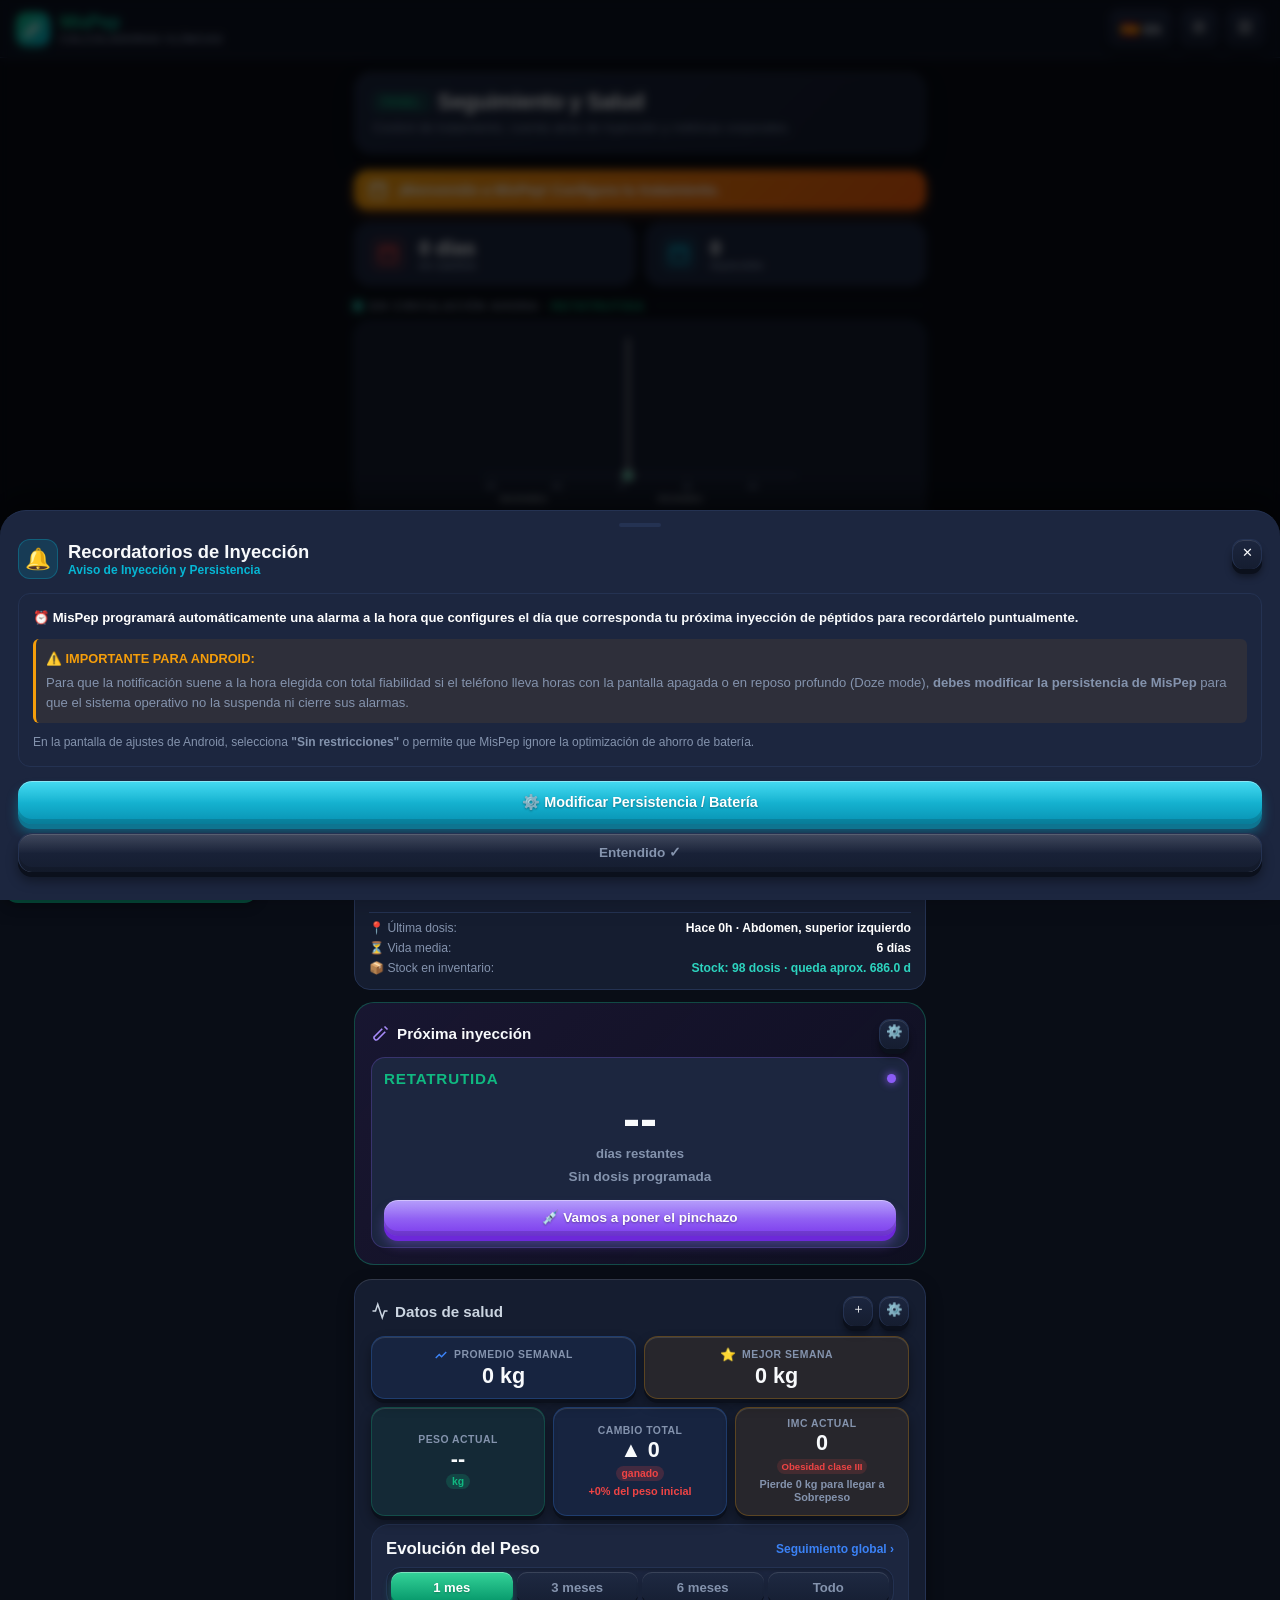
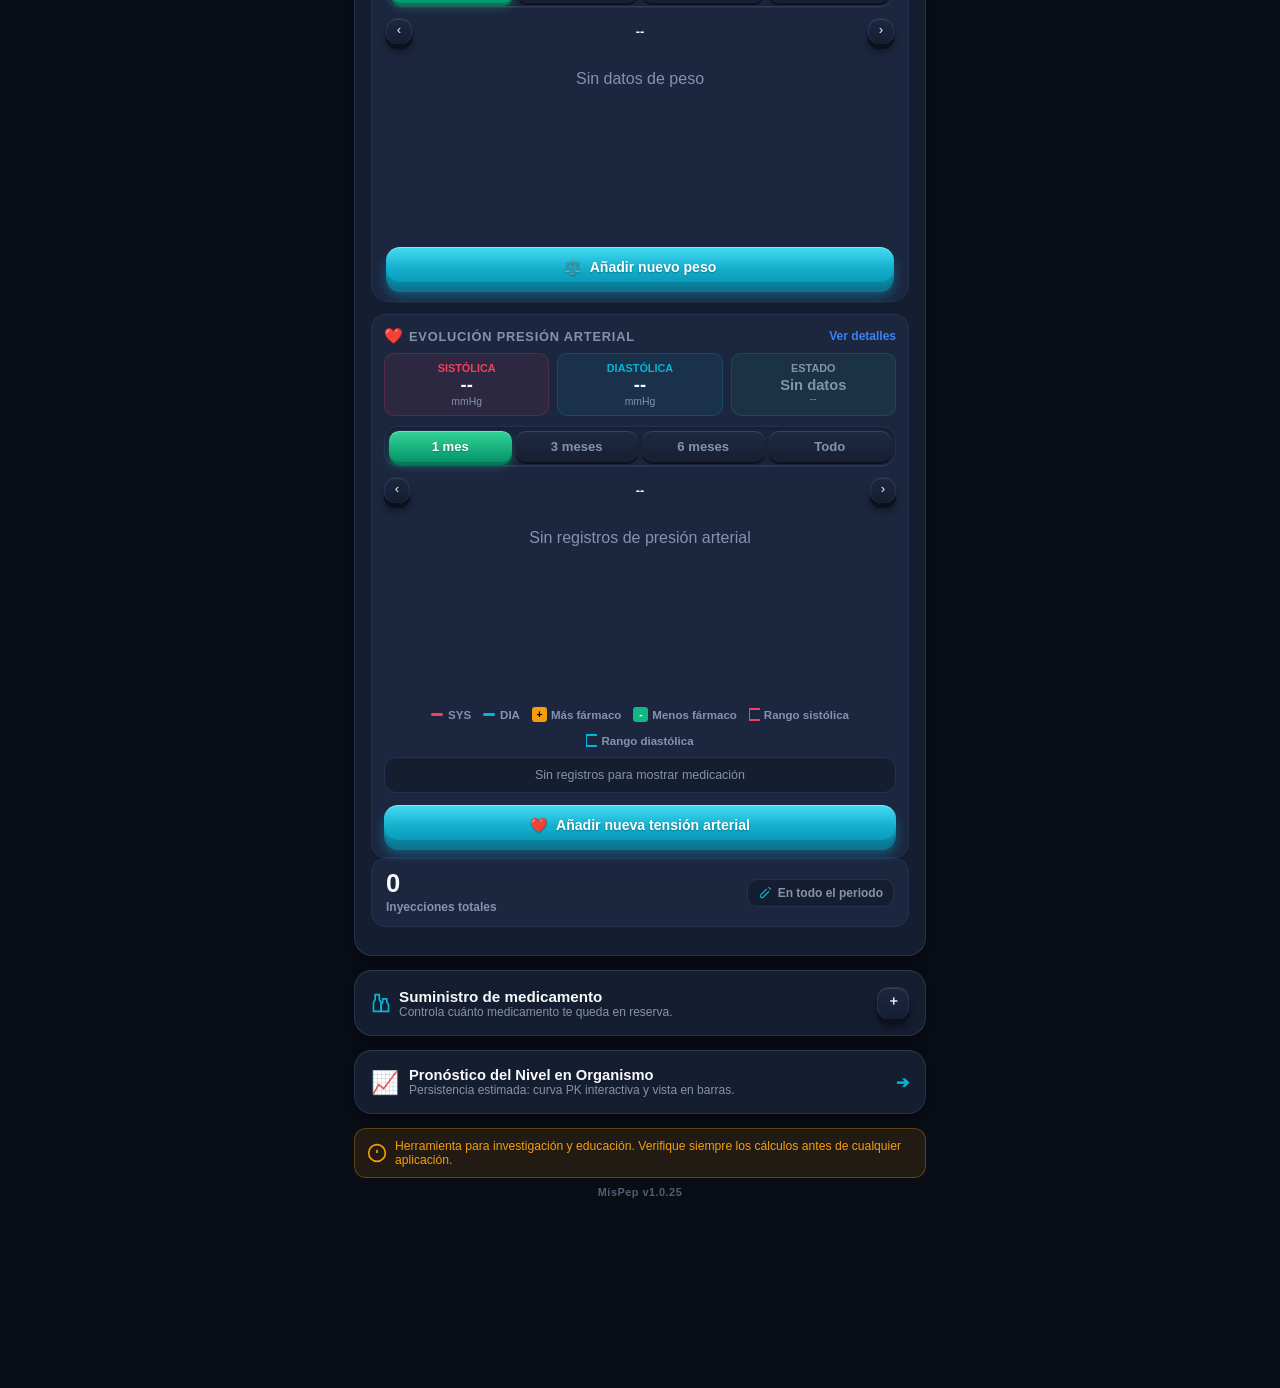
==== commit 586a3112: "v1.0.25: Conversion automatica de peso a libras (lb) al cambiar el idioma a ingles en todas las graf" ====
--- a/assets/index.html
+++ b/assets/index.html
@@ -244,7 +244,7 @@
             <div class="health-card-title">PESO ACTUAL</div>
             <div class="health-card-value" id="dashCurrentWeight">--</div>
             <div>
-              <span class="health-card-tag" style="background:rgba(16,185,129,0.2); color:#10b981;">kg</span>
+              <span class="health-card-tag" id="dashWeightUnitTag" style="background:rgba(16,185,129,0.2); color:#10b981;">kg</span>
             </div>
           </div>
 
@@ -2068,7 +2068,7 @@
 
     <!-- Versión de la Aplicación -->
     <div style="text-align:center; padding:8px 0 18px; font-size:0.68rem; font-weight:700; color:var(--text-muted); opacity:0.6; letter-spacing:0.5px;">
-      MisPep <span class="app-version-badge">v1.0.24</span>
+      MisPep <span class="app-version-badge">v1.0.25</span>
     </div>
 
   </main>
@@ -2240,7 +2240,7 @@
 
         <!-- Versión de la Aplicación en Menú Lateral -->
         <div style="text-align:center; padding:18px 10px 16px; font-size:0.72rem; color:var(--text-muted); opacity:0.65; letter-spacing:0.5px;">
-          MisPep <span class="app-version-badge">v1.0.24</span>
+          MisPep <span class="app-version-badge">v1.0.25</span>
         </div>
       </div>
     </div>
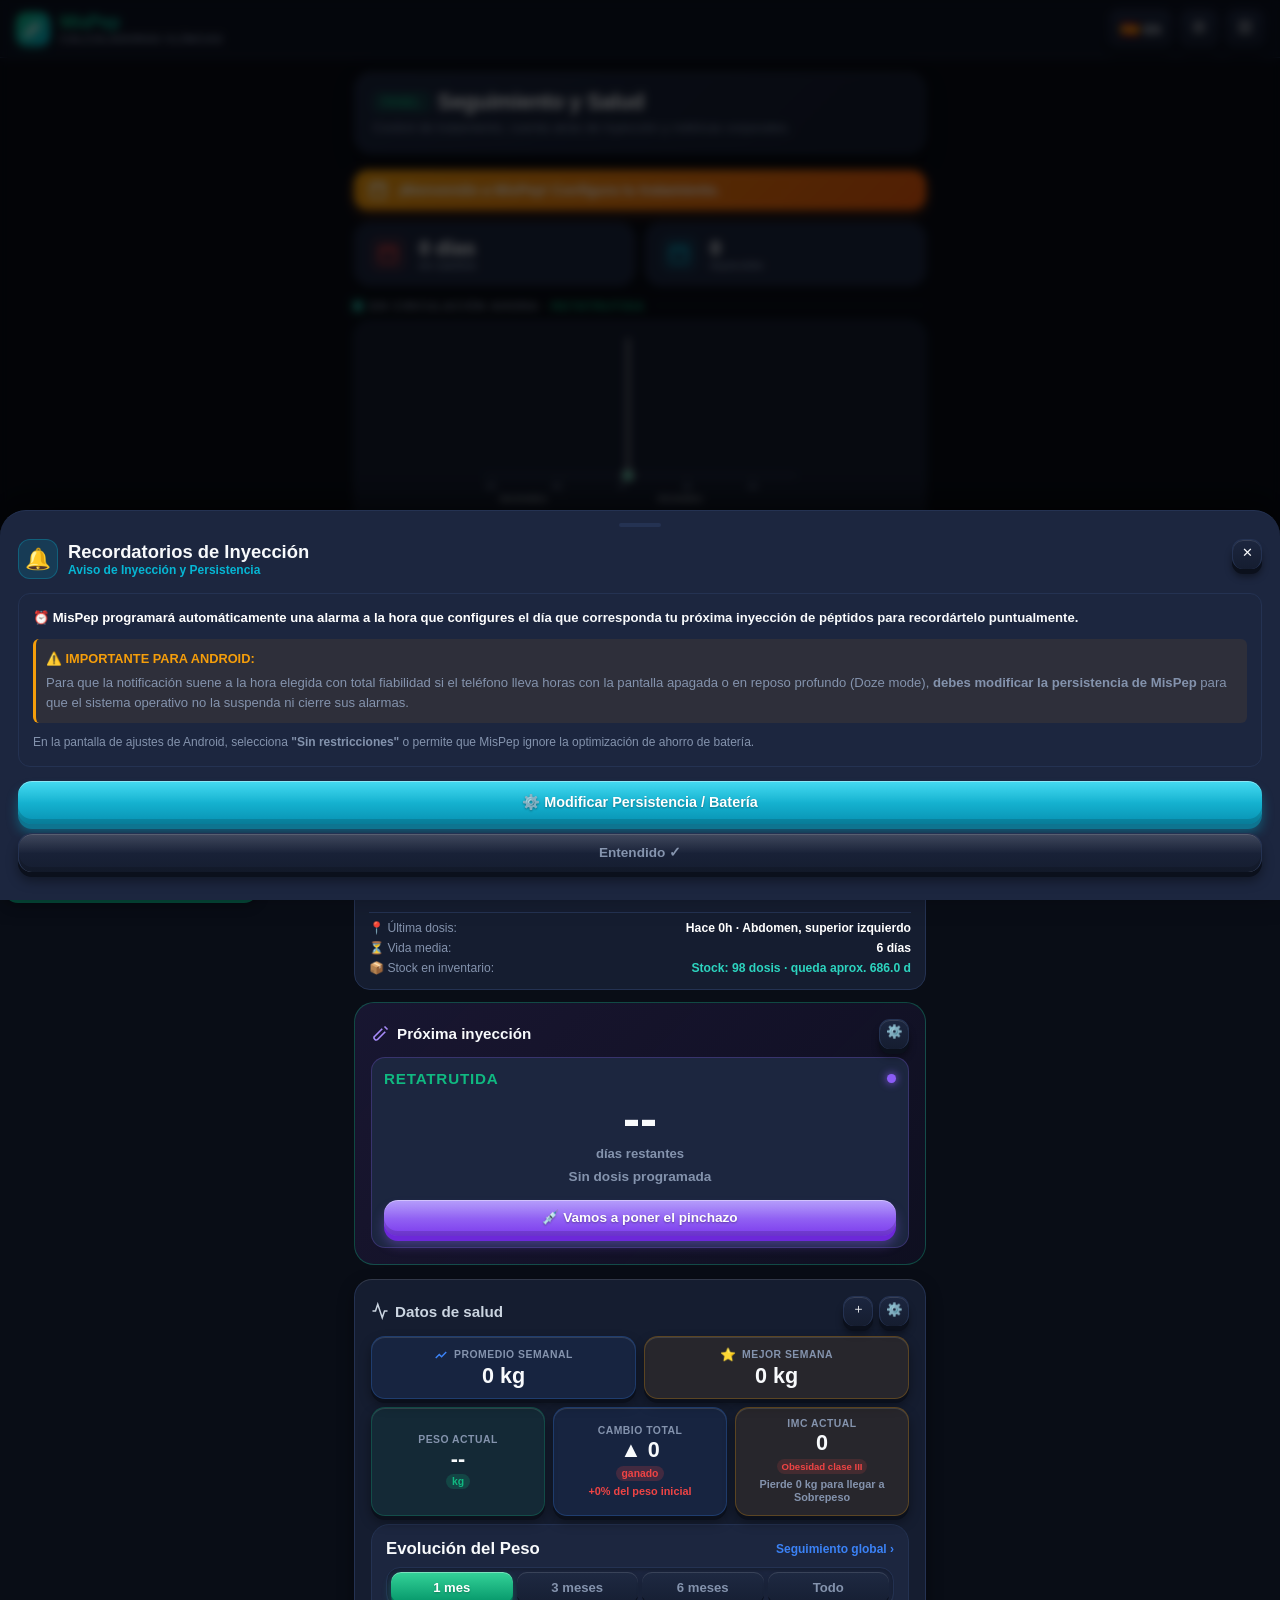
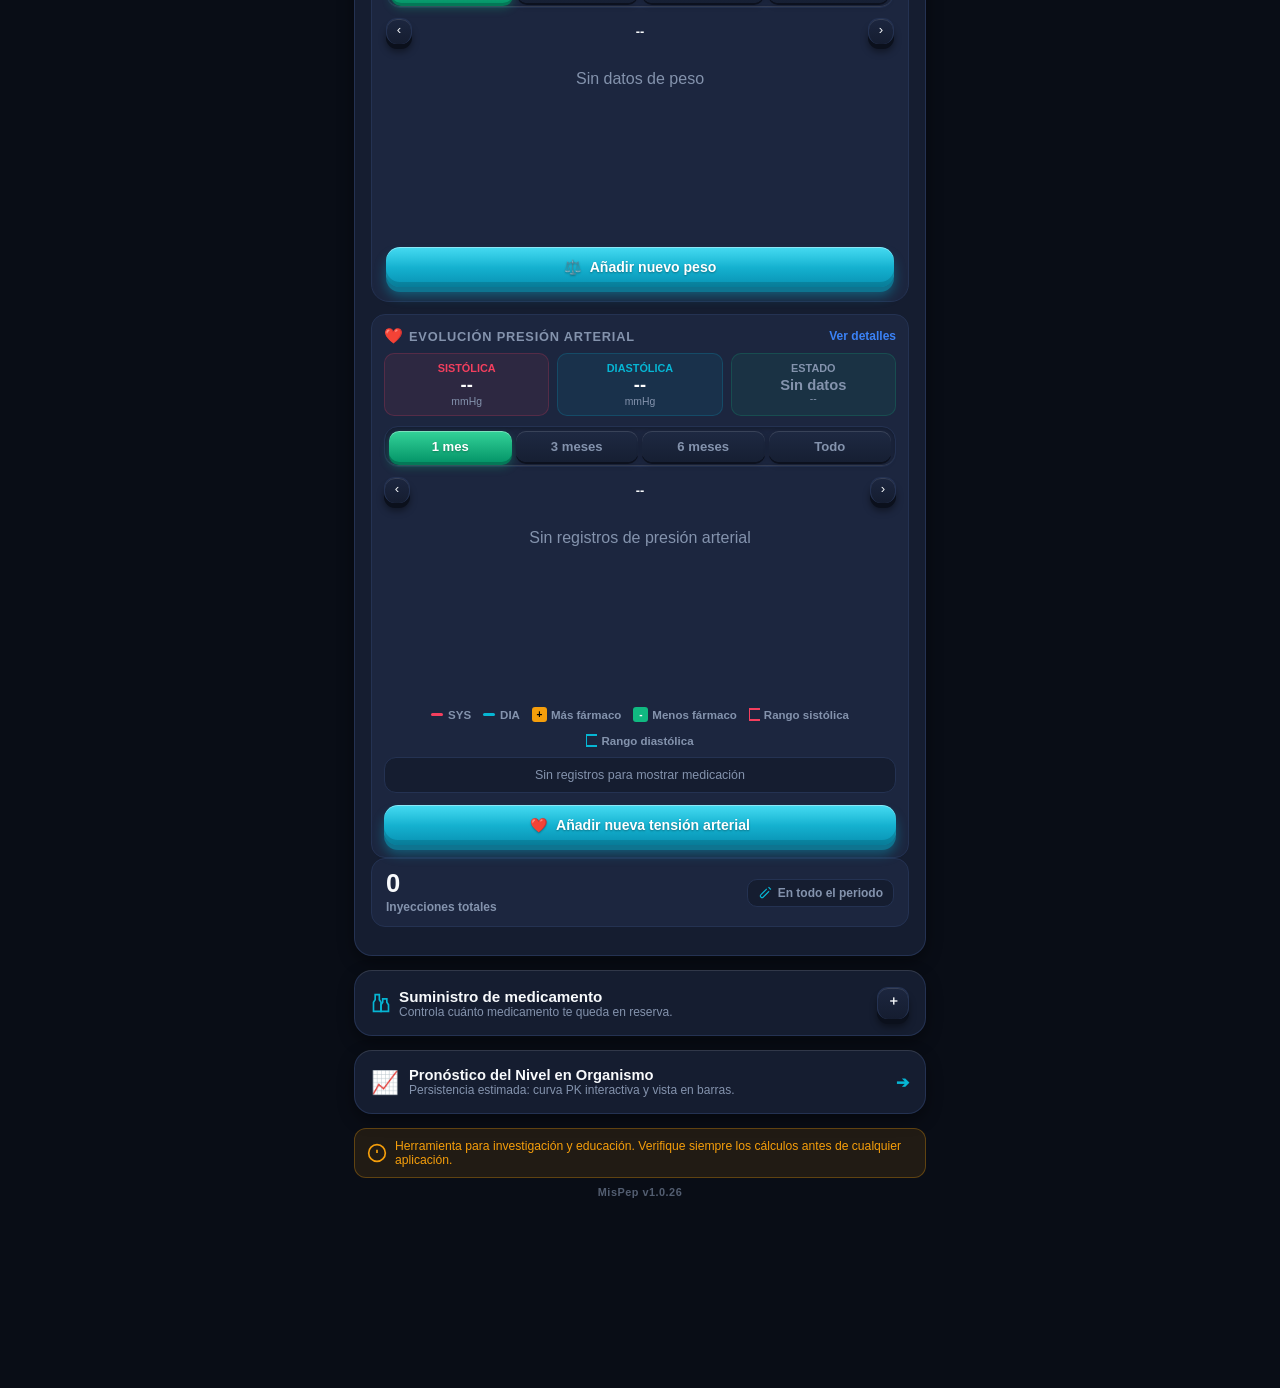
==== commit 76f699a9: "v1.0.26: Corregidas traducciones en ingles de la grafica de detalle: Weight Evolution & Variation y " ====
--- a/assets/index.html
+++ b/assets/index.html
@@ -2068,7 +2068,7 @@
 
     <!-- Versión de la Aplicación -->
     <div style="text-align:center; padding:8px 0 18px; font-size:0.68rem; font-weight:700; color:var(--text-muted); opacity:0.6; letter-spacing:0.5px;">
-      MisPep <span class="app-version-badge">v1.0.25</span>
+      MisPep <span class="app-version-badge">v1.0.26</span>
     </div>
 
   </main>
@@ -2240,7 +2240,7 @@
 
         <!-- Versión de la Aplicación en Menú Lateral -->
         <div style="text-align:center; padding:18px 10px 16px; font-size:0.72rem; color:var(--text-muted); opacity:0.65; letter-spacing:0.5px;">
-          MisPep <span class="app-version-badge">v1.0.25</span>
+          MisPep <span class="app-version-badge">v1.0.26</span>
         </div>
       </div>
     </div>
@@ -3094,9 +3094,9 @@
       <!-- Gráfico Ampliado de Amplitud (SVG grande) -->
       <div style="background:var(--card-bg); border:1px solid var(--border-color); border-radius:16px; padding:12px 10px 8px; margin-bottom:14px;">
         <div style="display:flex; justify-content:space-between; align-items:center; margin-bottom:8px; padding:0 4px;">
-          <span style="font-size:0.74rem; font-weight:800; color:var(--text-muted); text-transform:uppercase; letter-spacing:0.5px;">Evolución y Variación de Peso</span>
+          <span style="font-size:0.74rem; font-weight:800; color:var(--text-muted); text-transform:uppercase; letter-spacing:0.5px;" id="wZoomGraphSectionTitle">Evolución y Variación de Peso</span>
           <div style="display:flex; gap:10px; font-size:0.72rem; font-weight:800;">
-            <span style="color:#2563eb;">● Peso (kg)</span>
+            <span style="color:#2563eb;" id="wZoomLegendWeightLabel">● Peso (kg)</span>
             <span style="color:#10b981;" id="wZoomDeltaTotalSpan">Δ Total: --</span>
           </div>
         </div>
@@ -3105,7 +3105,7 @@
 
       <!-- Tarjetas de Detalle Diario de los Pesajes -->
       <div style="margin-top:6px;">
-        <div style="font-size:0.78rem; font-weight:800; color:var(--text-muted); margin-bottom:10px; text-transform:uppercase; letter-spacing:0.5px;">
+        <div style="font-size:0.78rem; font-weight:800; color:var(--text-muted); margin-bottom:10px; text-transform:uppercase; letter-spacing:0.5px;" id="wZoomCardsSectionTitle">
           📋 Detalle de cada pesaje (±4 registros)
         </div>
         <div id="weightZoomCardsContainer" style="display:flex; flex-direction:column; gap:10px;"></div>
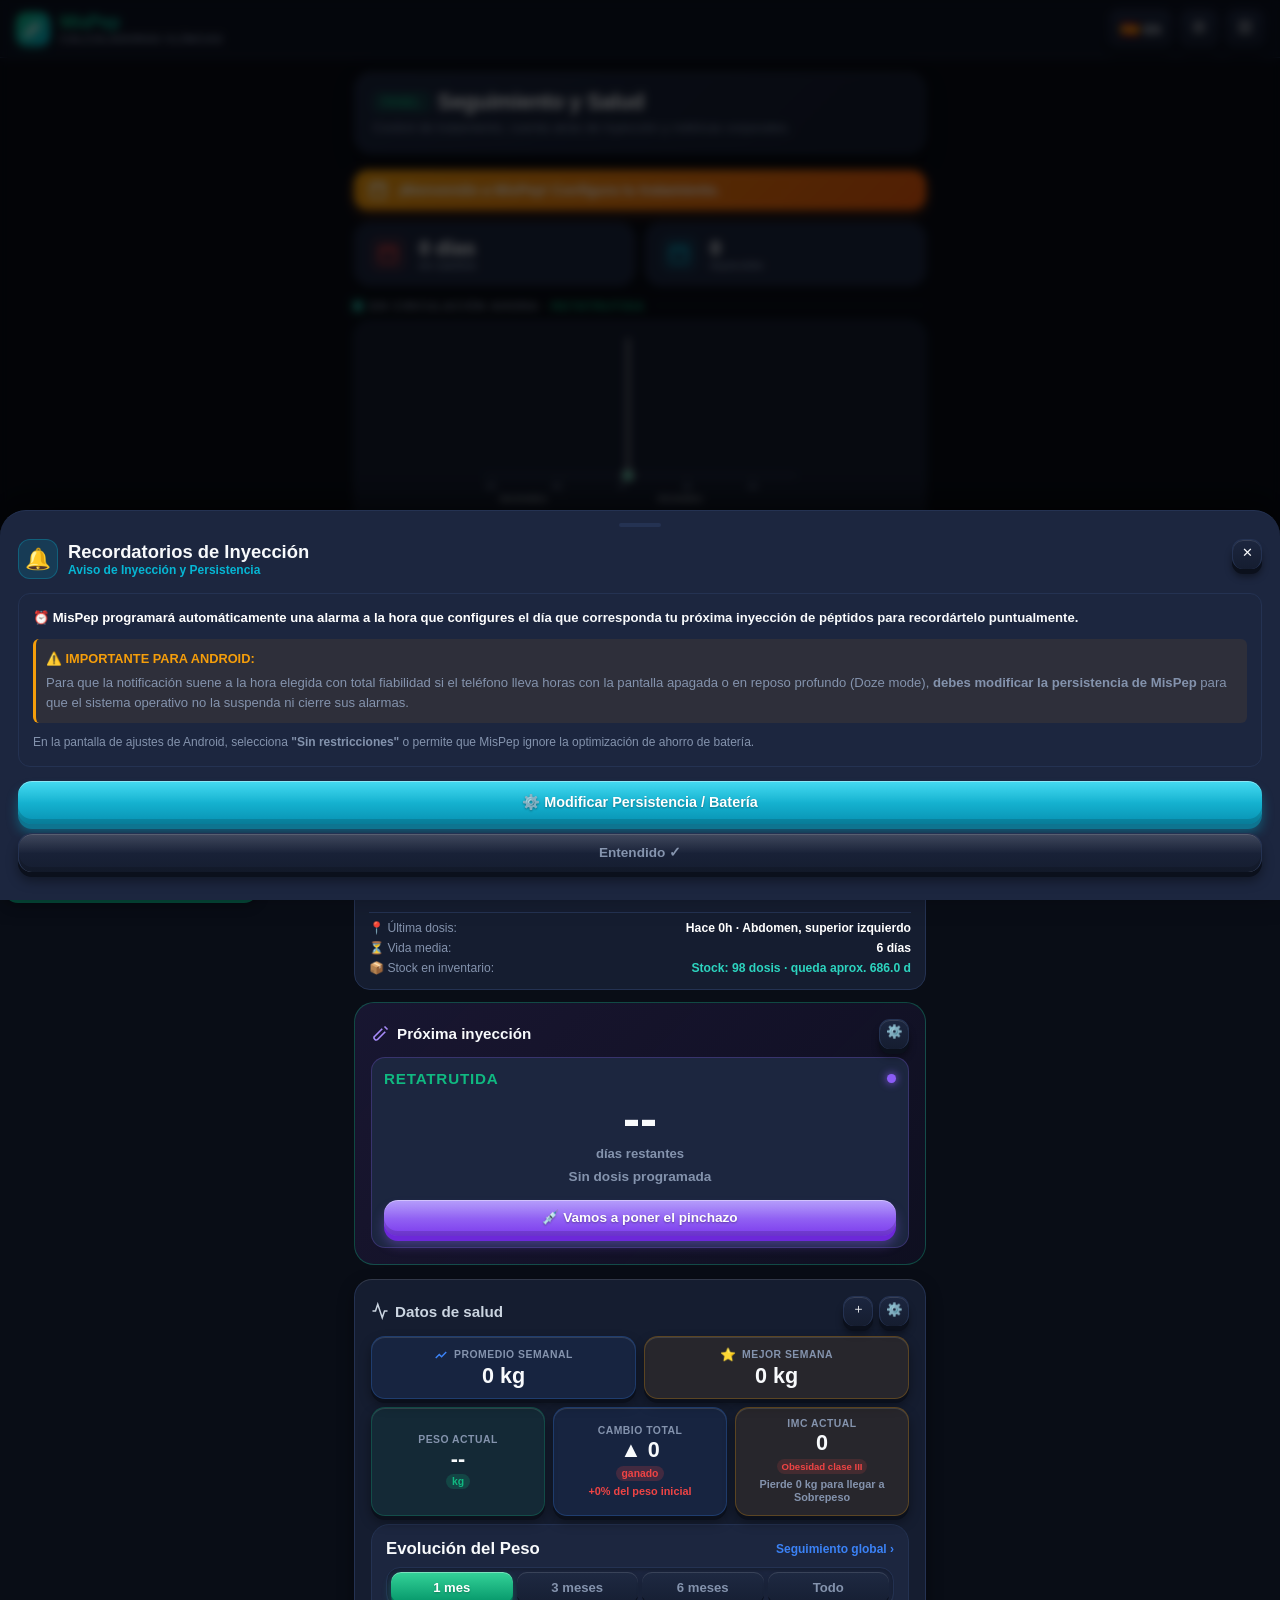
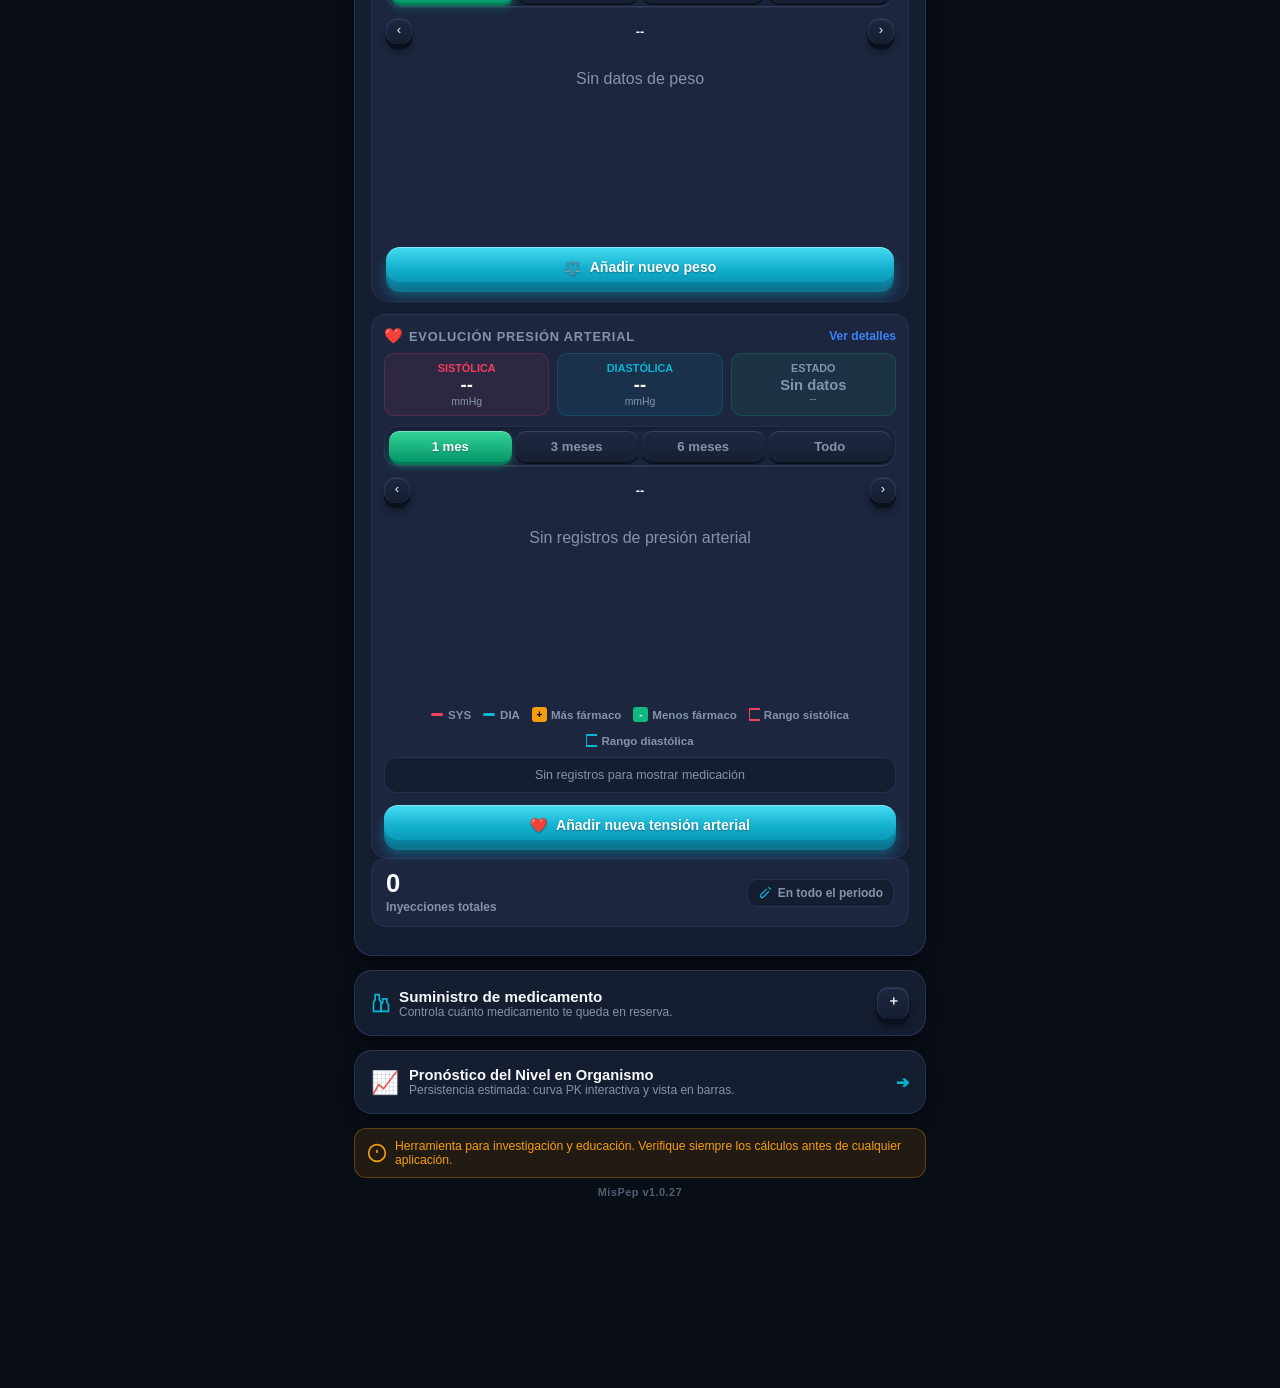
==== commit 0cd393dc: "v1.0.27: Lectura simultanea de presion arterial desde Health Connect con agrupacion y calculo de med" ====
--- a/assets/index.html
+++ b/assets/index.html
@@ -2068,7 +2068,7 @@
 
     <!-- Versión de la Aplicación -->
     <div style="text-align:center; padding:8px 0 18px; font-size:0.68rem; font-weight:700; color:var(--text-muted); opacity:0.6; letter-spacing:0.5px;">
-      MisPep <span class="app-version-badge">v1.0.26</span>
+      MisPep <span class="app-version-badge">v1.0.27</span>
     </div>
 
   </main>
@@ -2240,7 +2240,7 @@
 
         <!-- Versión de la Aplicación en Menú Lateral -->
         <div style="text-align:center; padding:18px 10px 16px; font-size:0.72rem; color:var(--text-muted); opacity:0.65; letter-spacing:0.5px;">
-          MisPep <span class="app-version-badge">v1.0.26</span>
+          MisPep <span class="app-version-badge">v1.0.27</span>
         </div>
       </div>
     </div>
@@ -2989,6 +2989,9 @@
 
       <!-- Pestaña Historial -->
       <div id="bpTabList" style="display:none;">
+        <button type="button" class="btn-3d btn-3d-cyan" id="hcBpImportBtn" style="width:100%; margin-bottom:12px; display:none;">
+          ⌚ Sincronizar datos de Health Connect
+        </button>
         <div id="bpHistoryListContainer" style="display:flex; flex-direction:column; gap:8px; max-height:40vh; overflow-y:auto;"></div>
       </div>
     </div>
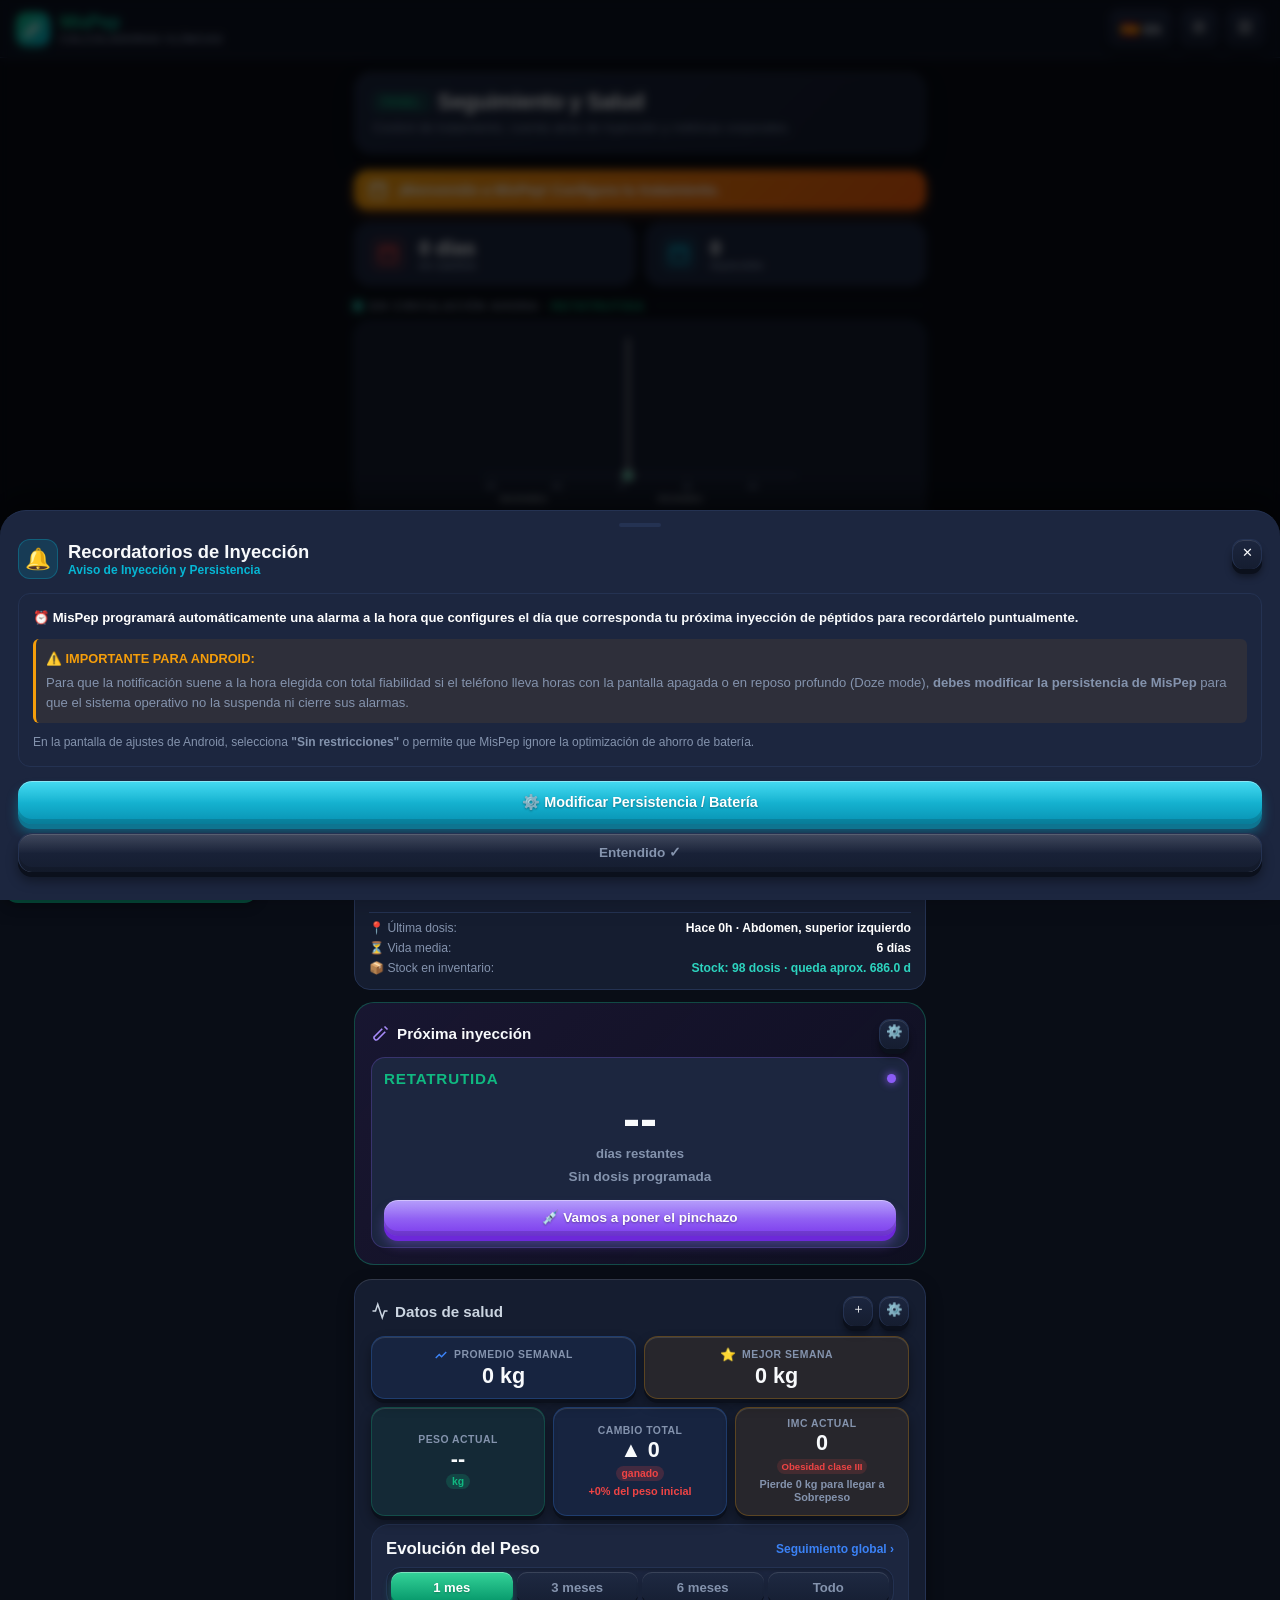
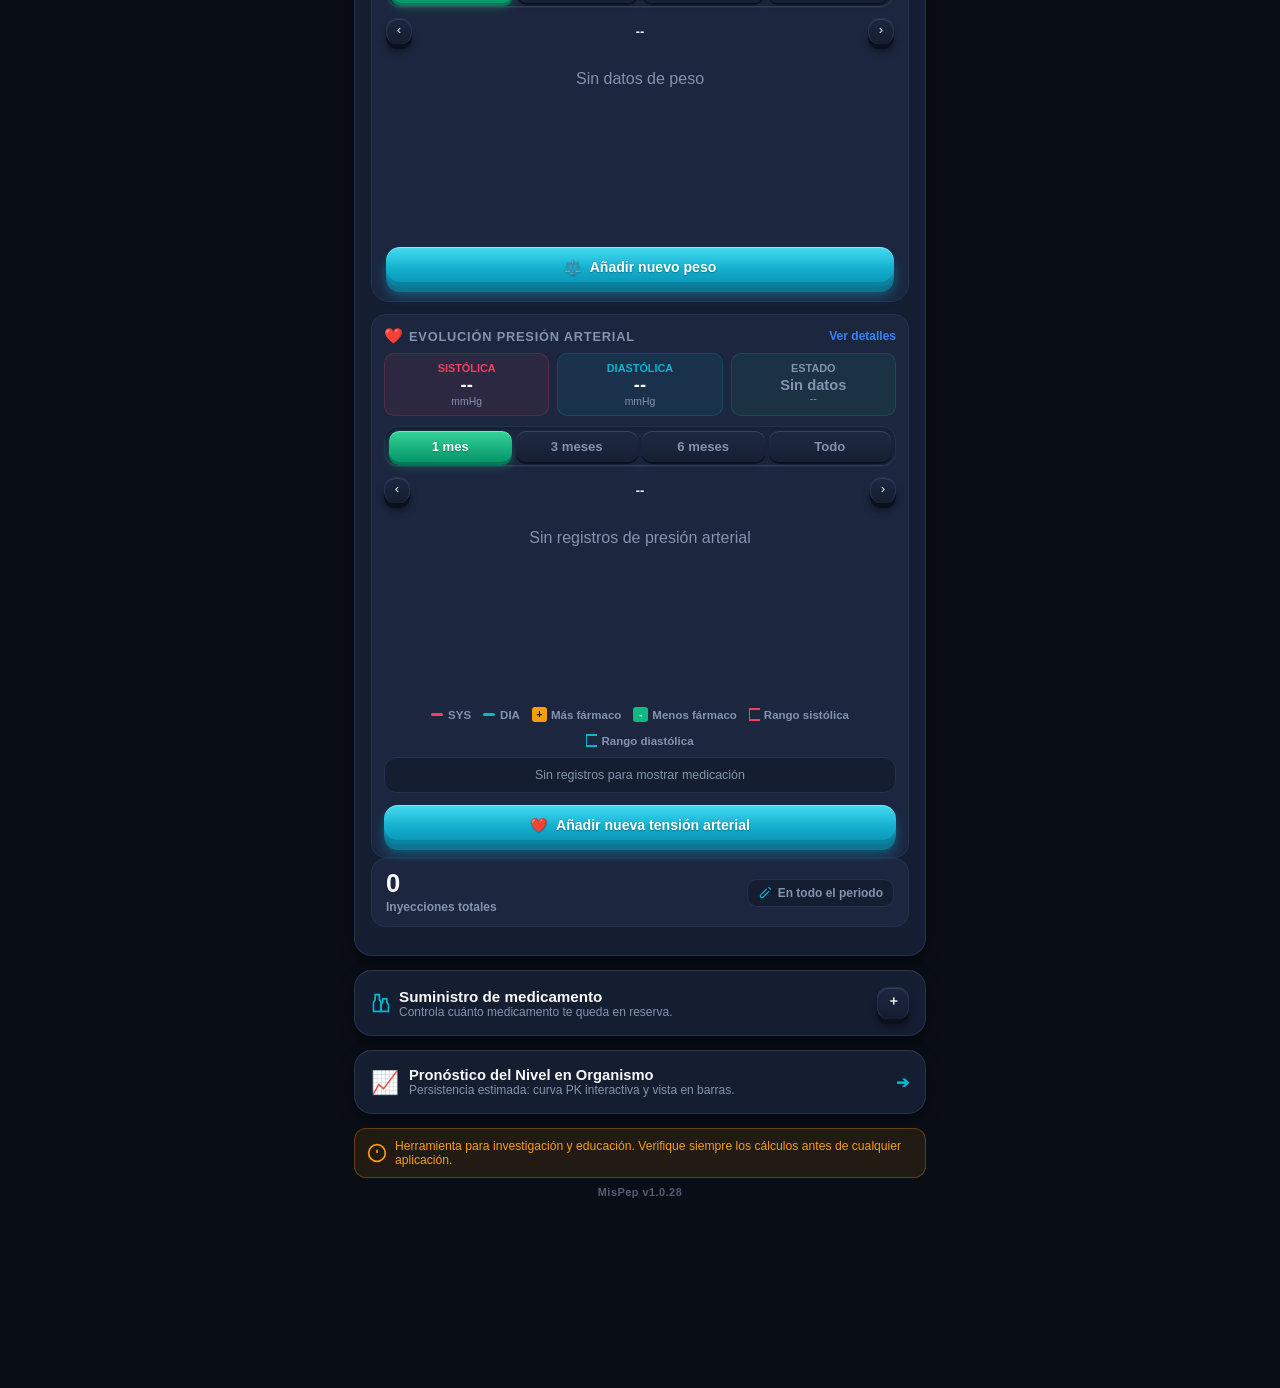
==== commit ef69be6d: "v1.0.28: Boton de sincronizacion con Health Connect en cabecera de tarjeta Datos de Salud y apertura" ====
--- a/assets/index.html
+++ b/assets/index.html
@@ -213,7 +213,8 @@
             <svg viewBox="0 0 24 24" style="width:18px; height:18px; stroke:currentColor; fill:none; stroke-width:2;"><path d="M22 12h-4l-3 9L9 3l-3 9H2"/></svg>
             <span>Datos de salud</span>
           </div>
-          <div style="display:flex; gap:6px;">
+          <div style="display:flex; gap:6px; align-items:center;">
+            <button type="button" class="icon-btn-3d" id="dashImportHcBtn" style="width:30px; height:30px; font-size:0.95rem;" title="Importar datos de Health Connect" aria-label="Importar datos de Health Connect">⌚</button>
             <button type="button" class="icon-btn-3d" id="dashAddWeightBtn" style="width:30px; height:30px;" title="Añadir peso">＋</button>
             <button type="button" class="icon-btn-3d" id="dashConfigHealthBtn" style="width:30px; height:30px;" title="Ajustes de altura">⚙️</button>
           </div>
@@ -2068,7 +2069,7 @@
 
     <!-- Versión de la Aplicación -->
     <div style="text-align:center; padding:8px 0 18px; font-size:0.68rem; font-weight:700; color:var(--text-muted); opacity:0.6; letter-spacing:0.5px;">
-      MisPep <span class="app-version-badge">v1.0.27</span>
+      MisPep <span class="app-version-badge">v1.0.28</span>
     </div>
 
   </main>
@@ -2240,7 +2241,7 @@
 
         <!-- Versión de la Aplicación en Menú Lateral -->
         <div style="text-align:center; padding:18px 10px 16px; font-size:0.72rem; color:var(--text-muted); opacity:0.65; letter-spacing:0.5px;">
-          MisPep <span class="app-version-badge">v1.0.27</span>
+          MisPep <span class="app-version-badge">v1.0.28</span>
         </div>
       </div>
     </div>
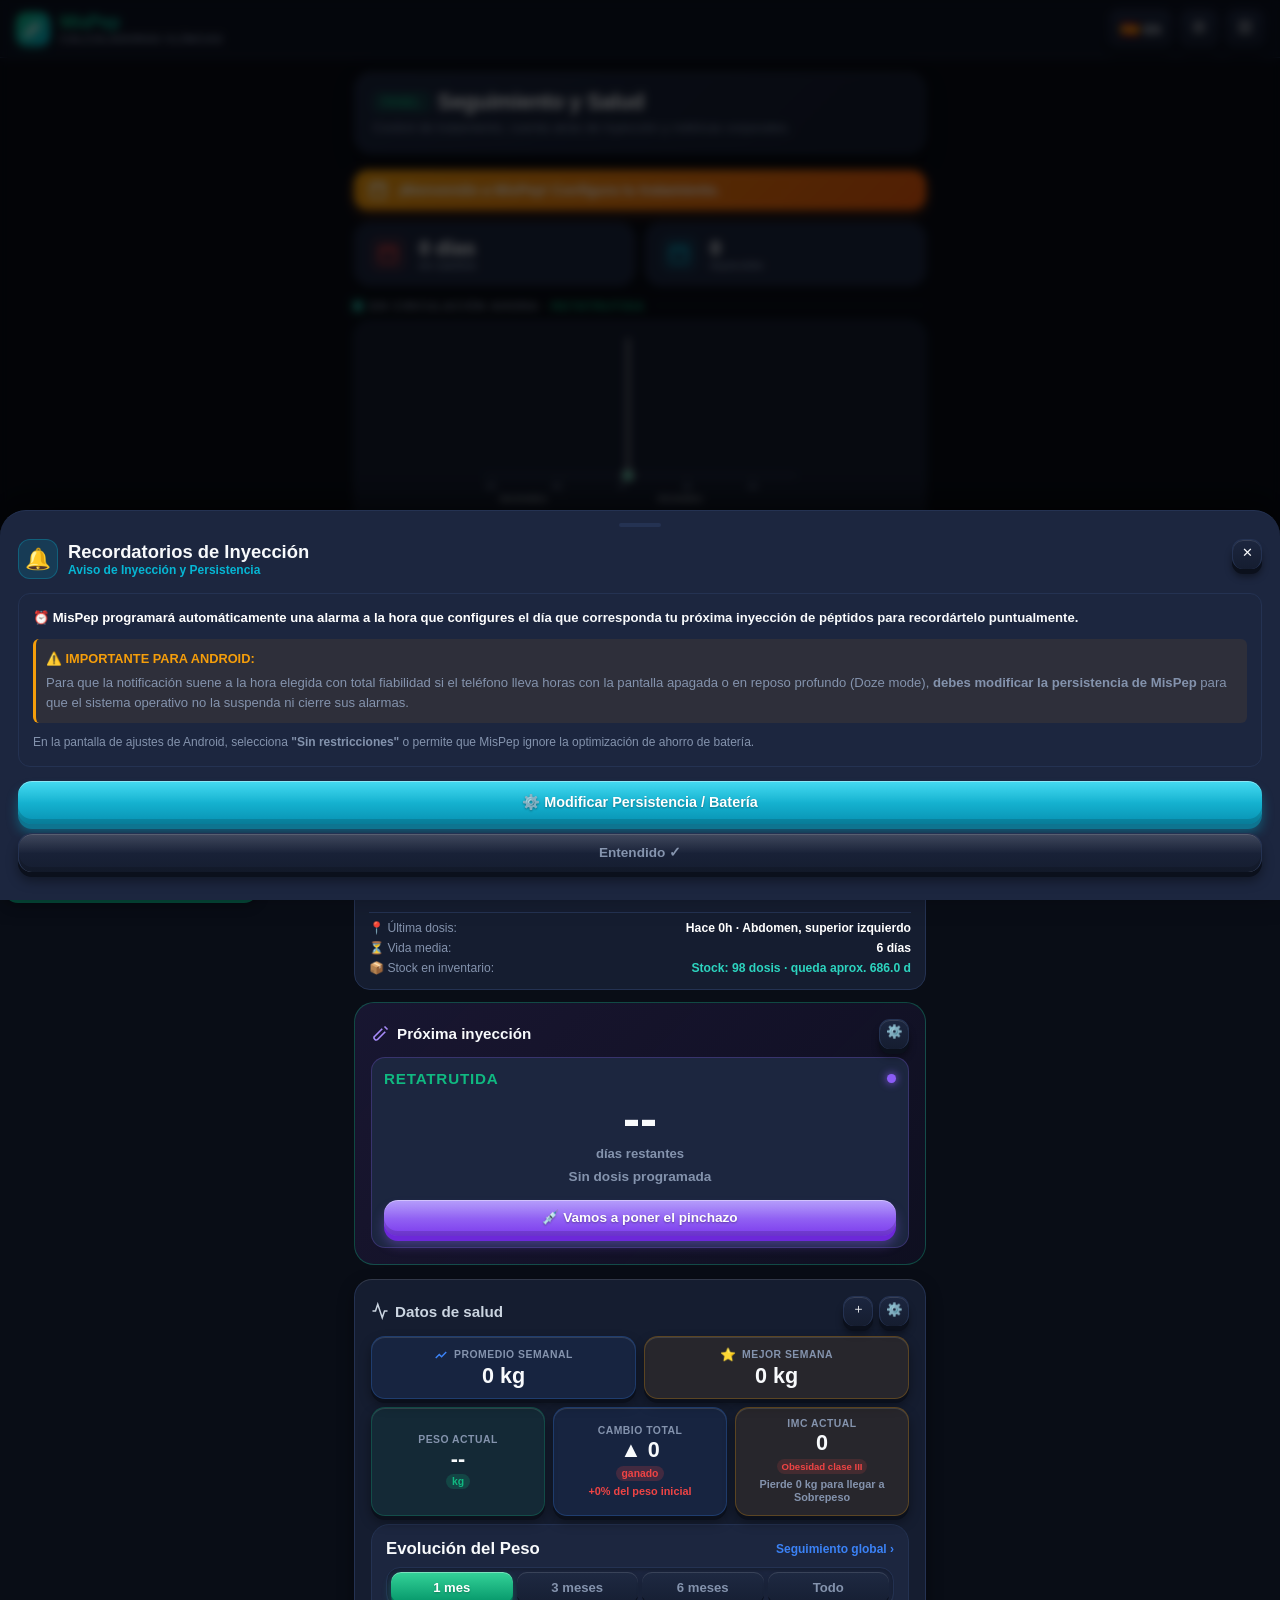
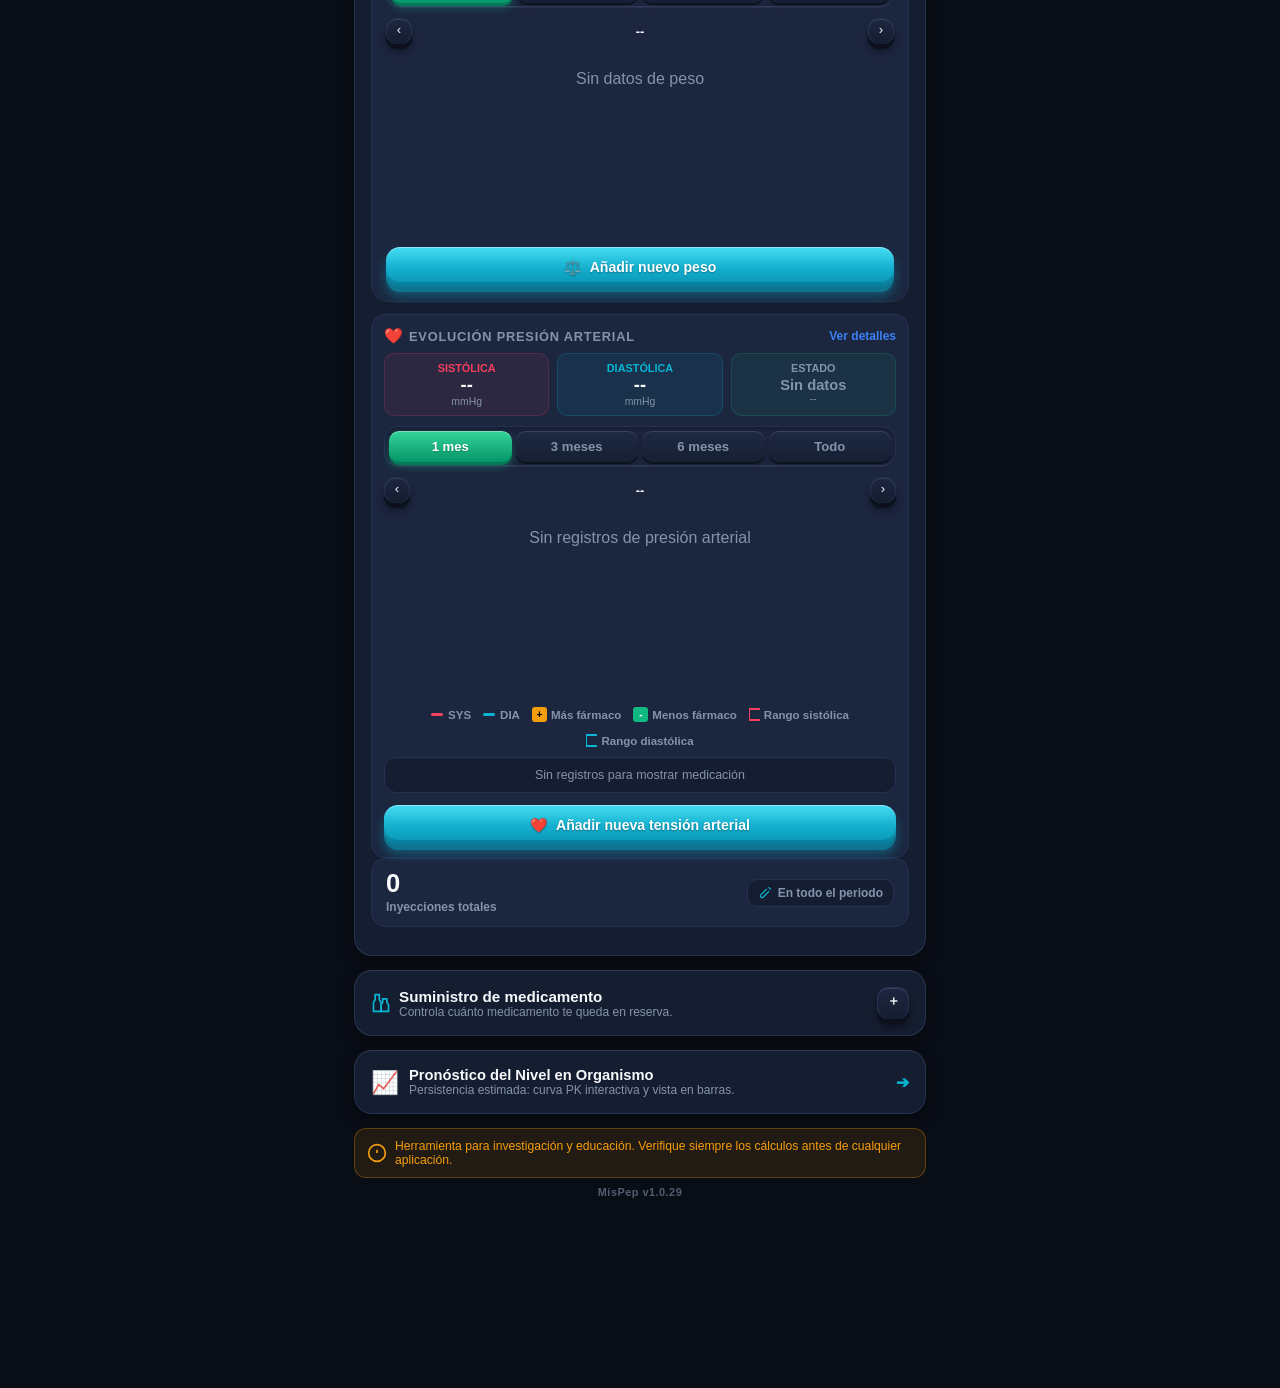
==== commit 44645ee9: "v1.0.29: Sincronizacion conjunta coordinada Health Connect (pesos y tension), aviso claro de estado " ====
--- a/assets/index.html
+++ b/assets/index.html
@@ -2069,7 +2069,7 @@
 
     <!-- Versión de la Aplicación -->
     <div style="text-align:center; padding:8px 0 18px; font-size:0.68rem; font-weight:700; color:var(--text-muted); opacity:0.6; letter-spacing:0.5px;">
-      MisPep <span class="app-version-badge">v1.0.28</span>
+      MisPep <span class="app-version-badge">v1.0.29</span>
     </div>
 
   </main>
@@ -2241,7 +2241,7 @@
 
         <!-- Versión de la Aplicación en Menú Lateral -->
         <div style="text-align:center; padding:18px 10px 16px; font-size:0.72rem; color:var(--text-muted); opacity:0.65; letter-spacing:0.5px;">
-          MisPep <span class="app-version-badge">v1.0.28</span>
+          MisPep <span class="app-version-badge">v1.0.29</span>
         </div>
       </div>
     </div>
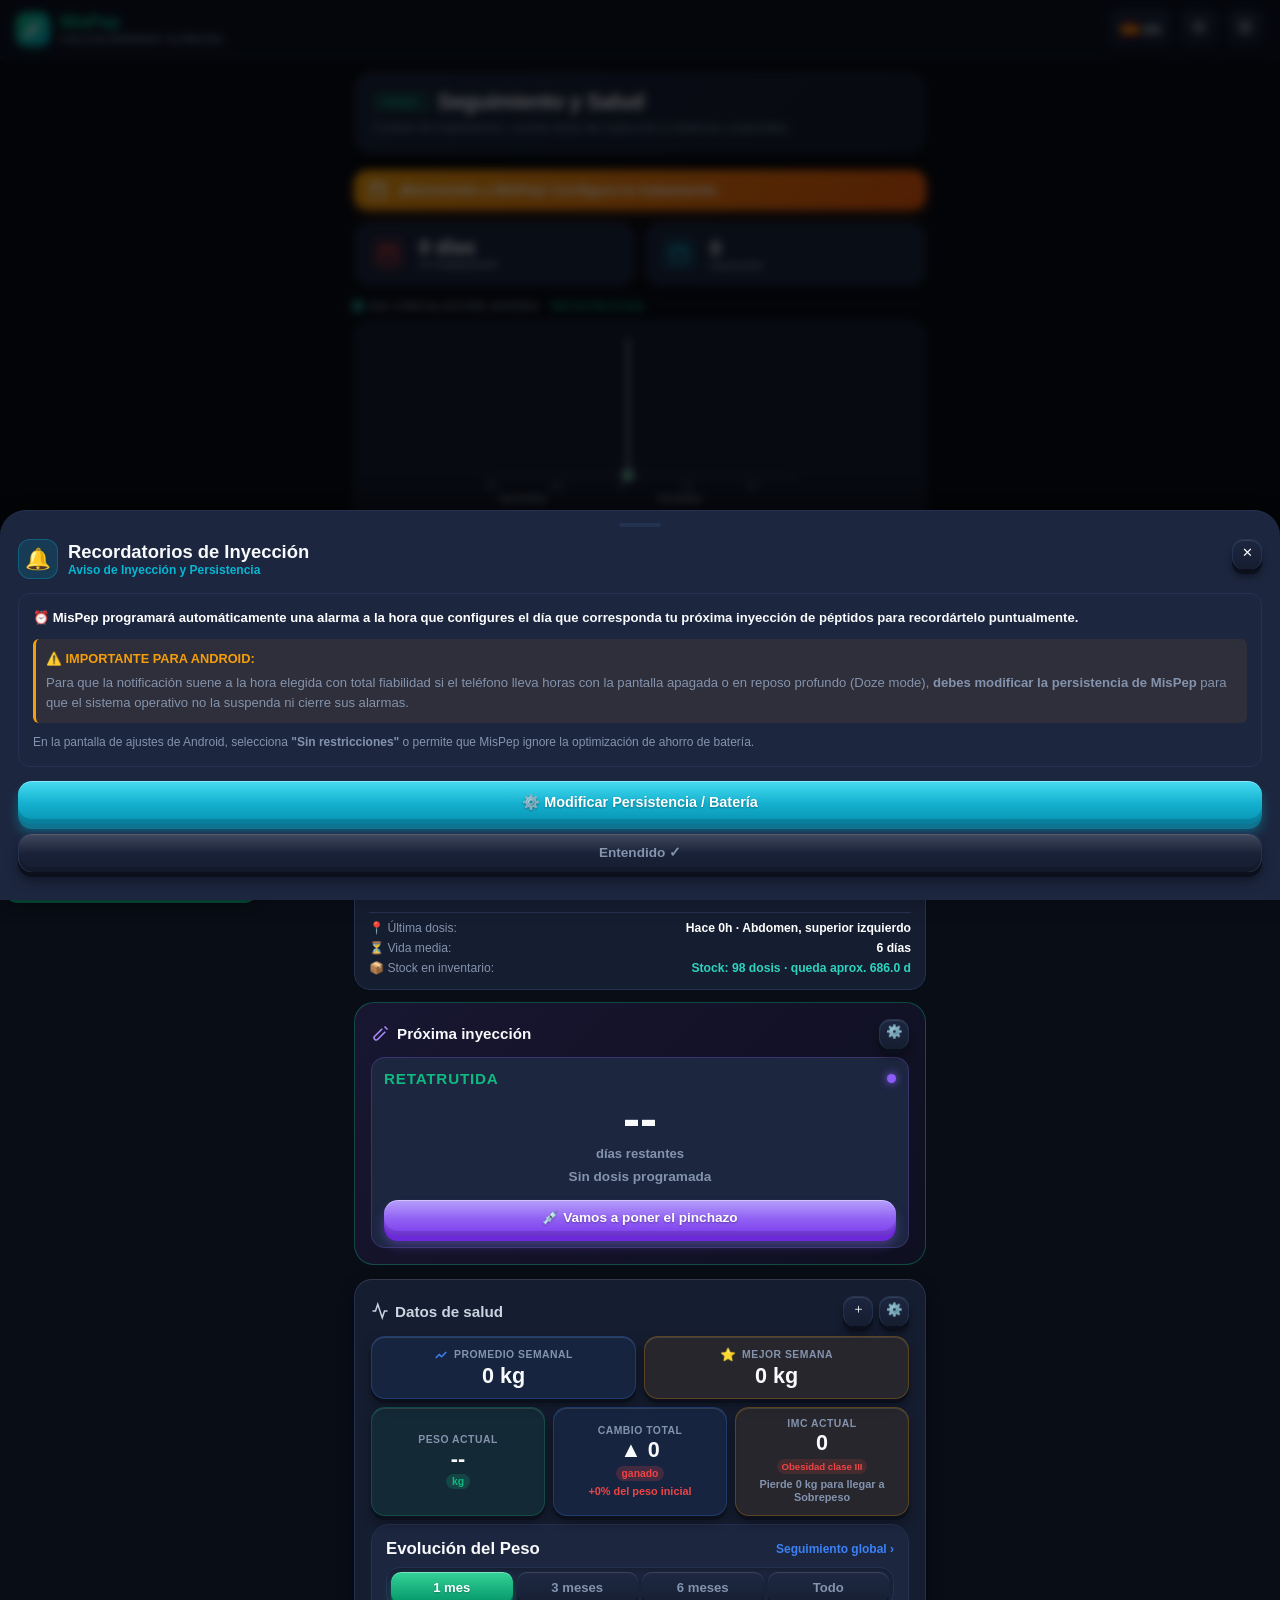
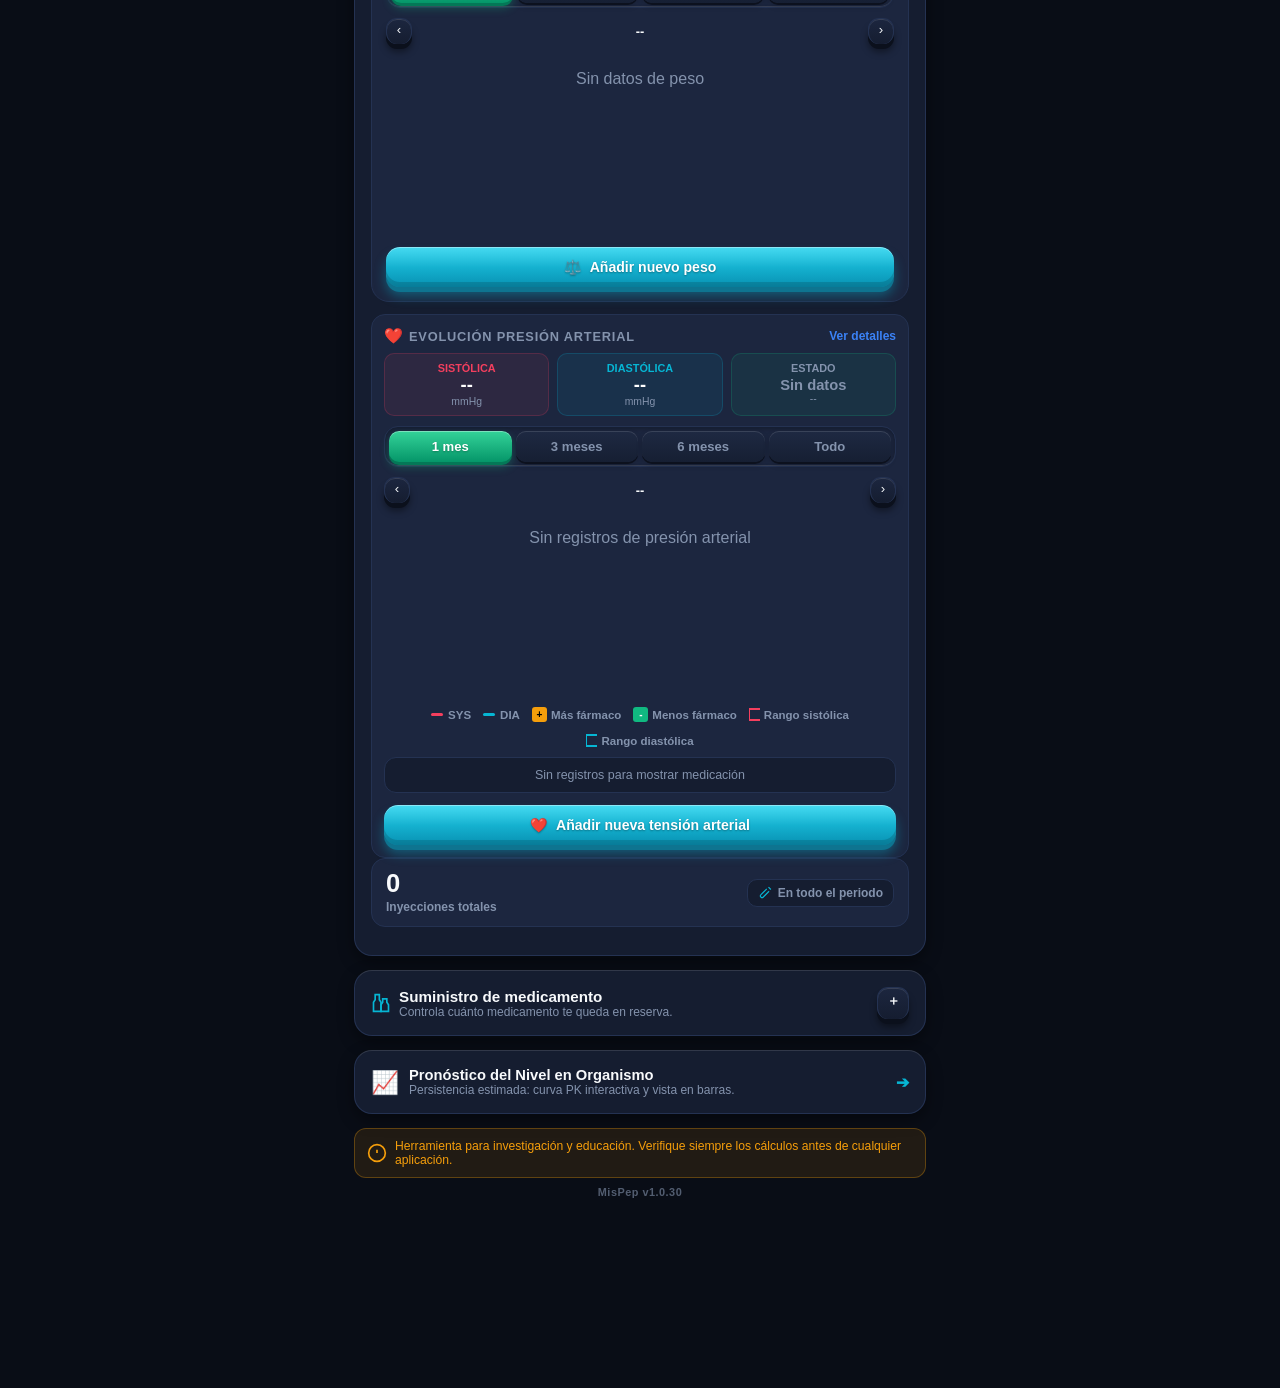
==== commit c5f76545: "v1.0.30: Dias de tratamiento totales desde la primera dosis de cualquier farmaco, con desglose de di" ====
--- a/assets/index.html
+++ b/assets/index.html
@@ -64,7 +64,8 @@
           </div>
           <div class="stat-twin-info">
             <div class="val" id="dashDaysCount">8 días</div>
-            <div class="lbl" id="dashLblOnTrack">en camino</div>
+            <div class="lbl" id="dashLblOnTrack">en tratamiento</div>
+            <div id="dashMedDaysSub" style="font-size:0.6rem; font-weight:700; color:var(--text-muted); margin-top:2px; line-height:1.15;"></div>
           </div>
         </div>
         <div class="stat-twin-card">
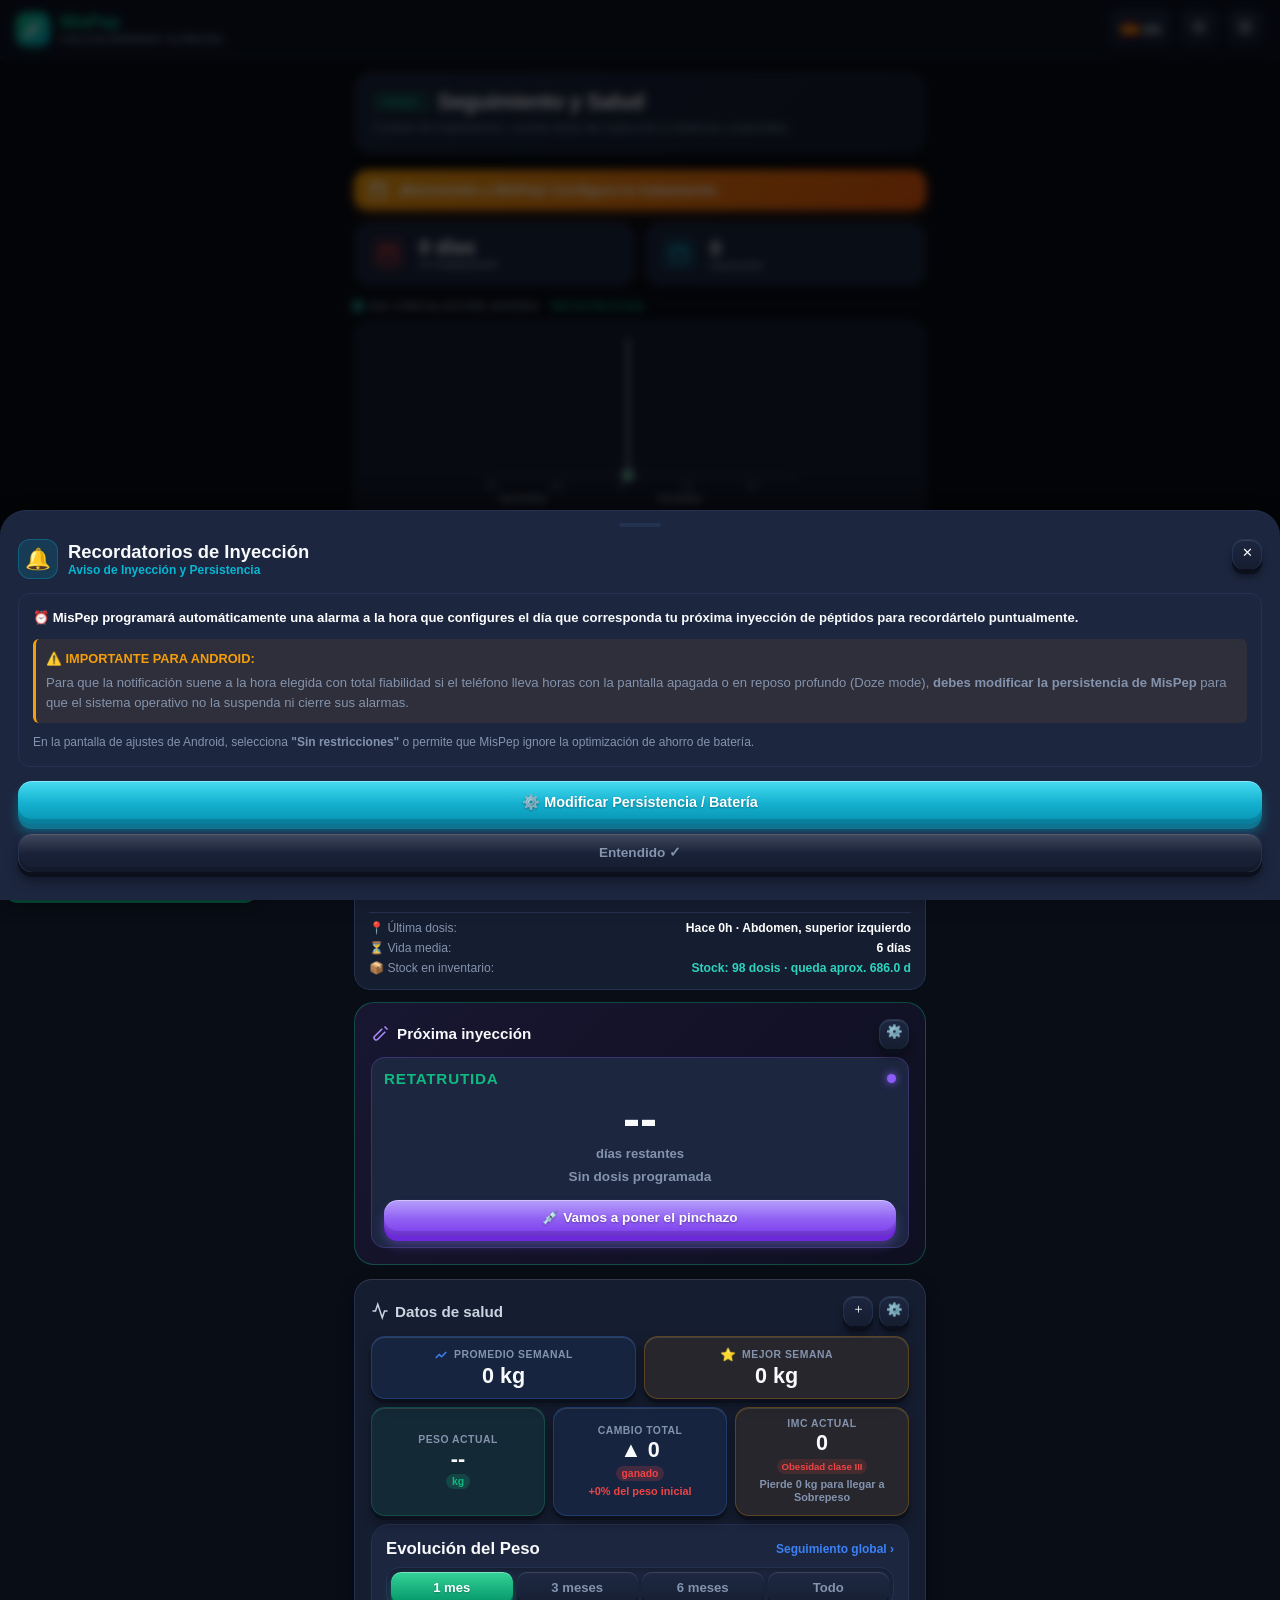
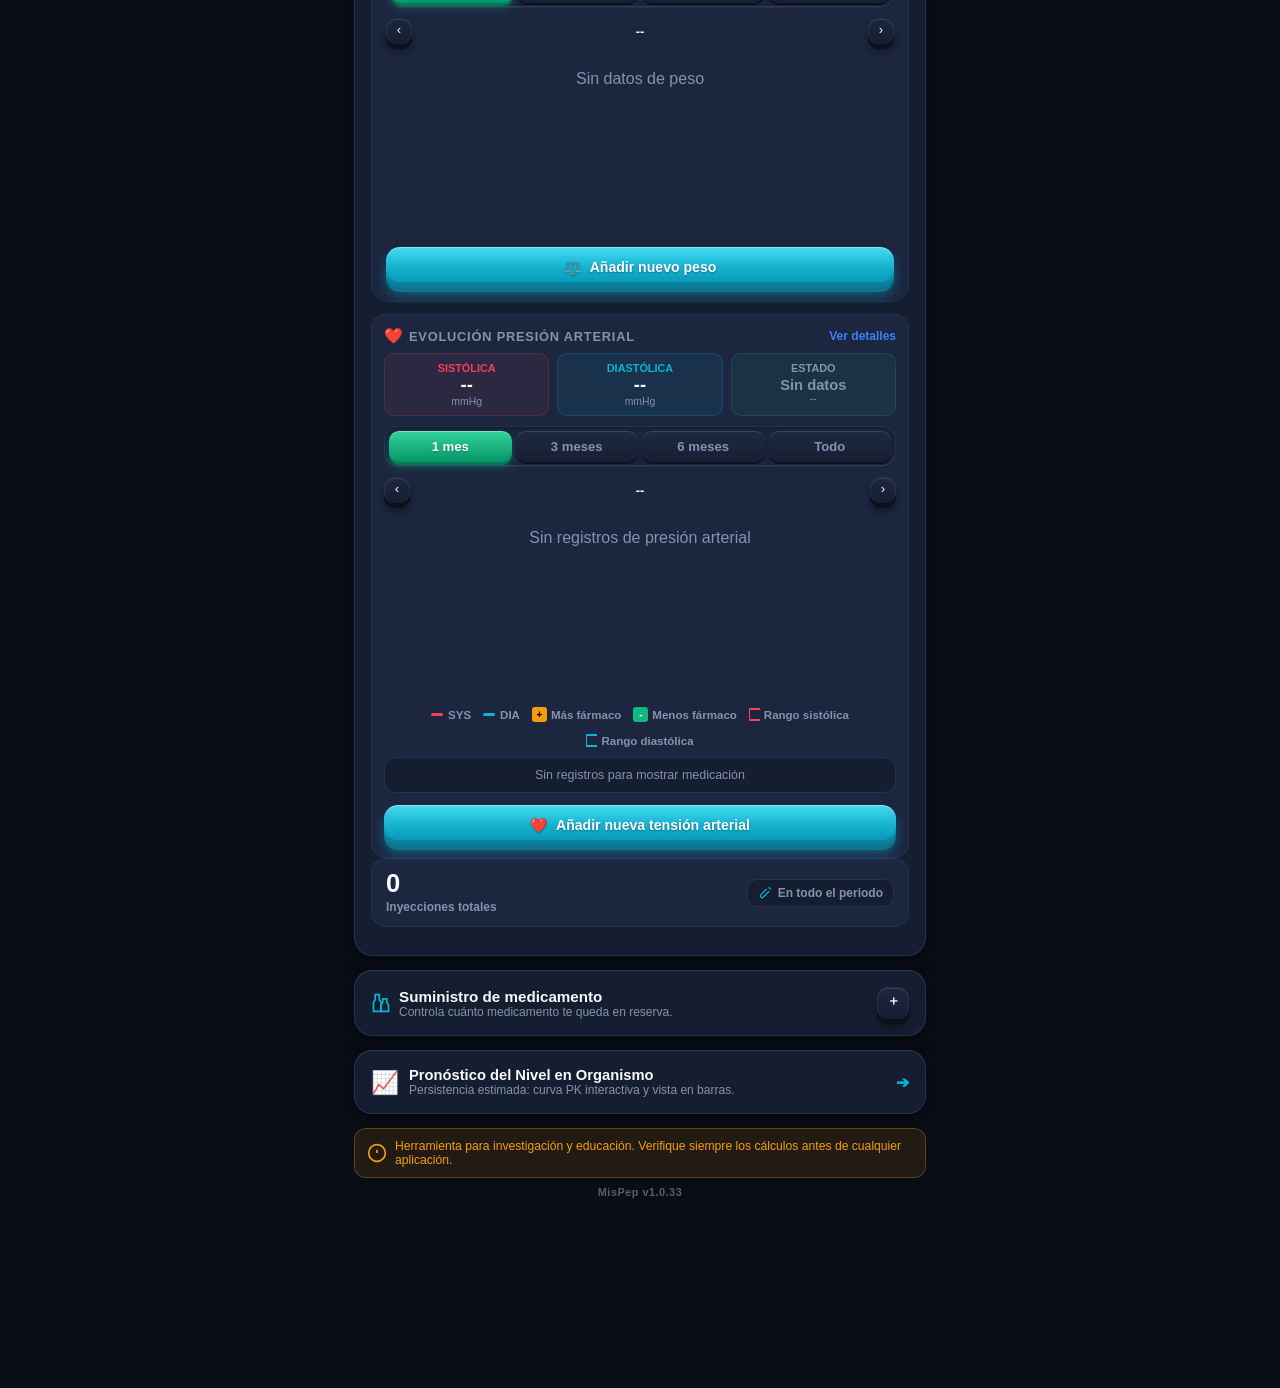
==== commit 07c2bd41: "v1.0.33: nuevo modulo 'Si es bueno, por que no lo aprueban?' en el menu de Todos los Modulos, antes " ====
--- a/assets/index.html
+++ b/assets/index.html
@@ -1897,7 +1897,95 @@
       </div>
     </section>
 
-    <!-- 17. MÓDULO GLOSARIO DE PÉPTIDOS -->
+    <!-- 17. MÓDULO REGULACIÓN: POR QUÉ NO SE APRUEBAN -->
+    <section id="module-porque" class="module-view">
+      <div class="module-hero">
+        <div class="module-hero-info">
+          <h1>
+            <span class="badge-tag">Regulación</span>
+            Si es bueno, ¿por qué no lo aprueban?
+          </h1>
+          <p>Un péptido que funciona en el laboratorio no llega a la farmacia por motivos que casi nunca tienen que ver con su eficacia.</p>
+        </div>
+      </div>
+
+      <div class="card-section" style="padding:14px; margin-bottom:12px;">
+        <div style="font-weight:800; color:var(--purple); font-size:0.95rem; margin-bottom:9px;">🧪 No todo lo que funciona se puede patentar</div>
+        <div style="font-size:0.85rem; color:var(--text-secondary); line-height:1.55;">
+          <div style="margin-bottom:8px;">Muchos péptidos son copias o variantes mínimas de secuencias que ya existen en el cuerpo. Una patente exige novedad y actividad inventiva, y «esto ya está en la naturaleza» no cuenta como invención.</div>
+          <div>La salida es modificar la molécula: cambiar aminoácidos por su versión especular, cerrarla en anillo o añadirle una cadena grasa. Así se protege la patente, pero el compuesto pasa a ser otro distinto que hay que volver a estudiar.</div>
+        </div>
+      </div>
+
+      <div class="card-section" style="padding:14px; margin-bottom:12px;">
+        <div style="font-weight:800; color:var(--purple); font-size:0.95rem; margin-bottom:9px;">🏭 Fabricar limpio es más difícil de lo que parece</div>
+        <div style="font-size:0.85rem; color:var(--text-secondary); line-height:1.55;">
+          <div style="margin-bottom:8px;">La síntesis en fase sólida no sale perfecta: aparecen cadenas truncadas, aminoácidos perdidos, isómeros y restos de disolventes.</div>
+          <div>La EMA y la FDA exigen identificar impurezas que se parecen muchísimo al principio activo. No basta con decir «95 % puro»: hay que saber exactamente qué es el 5 % restante.</div>
+        </div>
+      </div>
+
+      <div class="card-section" style="padding:14px; margin-bottom:12px;">
+        <div style="font-weight:800; color:var(--purple); font-size:0.95rem; margin-bottom:9px;">⚖️ Viven en tierra de nadie regulatoria</div>
+        <div style="font-size:0.85rem; color:var(--text-secondary); line-height:1.55;">
+          <div style="margin-bottom:8px;">La FDA trata como fármaco convencional los péptidos de hasta 40 aminoácidos; por encima de esa cifra los evalúa como biológicos. Cambia la vía de aprobación, los requisitos y el coste.</div>
+          <div>Una modificación aparentemente menor puede mover el compuesto de un lado al otro, y eso retrasa la estrategia años.</div>
+        </div>
+      </div>
+
+      <div class="card-section" style="padding:14px; margin-bottom:12px;">
+        <div style="font-weight:800; color:var(--purple); font-size:0.95rem; margin-bottom:9px;">⏱️ El cuerpo los elimina demasiado rápido</div>
+        <div style="font-size:0.85rem; color:var(--text-secondary); line-height:1.55;">
+          <div style="margin-bottom:8px;">Las proteasas los rompen en minutos y el riñón los aclara. Para mantener niveles estables hay que inyectarlos o diseñar formulaciones de liberación lenta.</div>
+          <div>Atravesar el intestino o la barrera del cerebro es todavía más difícil; por eso muchos solo funcionan por vía parenteral.</div>
+        </div>
+      </div>
+
+      <div class="card-section" style="padding:14px; margin-bottom:12px;">
+        <div style="font-weight:800; color:var(--purple); font-size:0.95rem; margin-bottom:9px;">🛡️ El sistema inmune puede reaccionar</div>
+        <div style="font-size:0.85rem; color:var(--text-secondary); line-height:1.55;">
+          <div style="margin-bottom:8px;">Las modificaciones sintéticas, los agregados y las impurezas pueden generar anticuerpos contra el fármaco (ADA).</div>
+          <div>Eso obliga a ensayos adicionales para comprobar si neutralizan el efecto o provocan alergias, y a veces a vigilar a los pacientes durante años.</div>
+        </div>
+      </div>
+
+      <div class="card-section" style="padding:14px; margin-bottom:12px;">
+        <div style="font-weight:800; color:var(--purple); font-size:0.95rem; margin-bottom:9px;">💸 Cada fase cuesta más que la anterior</div>
+        <div style="font-size:0.85rem; color:var(--text-secondary); line-height:1.55;">
+          <div style="margin-bottom:8px;">Métodos analíticos de alta resolución (LC-MS, RMN), estudios de estabilidad y sistemas de liberación multiplican la inversión.</div>
+          <div>Un programa completo de fases I a III cuesta cientos de millones; sin una protección comercial amplia no hay forma de recuperarlo.</div>
+        </div>
+      </div>
+
+      <div class="card-section" style="padding:14px; margin-bottom:12px;">
+        <div style="font-weight:800; color:var(--purple); font-size:0.95rem; margin-bottom:9px;">📉 La patente decide si hay ensayo</div>
+        <div style="font-size:0.85rem; color:var(--text-secondary); line-height:1.55;">
+          <div style="margin-bottom:8px;">Si cualquiera puede copiar la molécula en cuanto se apruebe, ninguna compañía financia las fases clínicas.</div>
+          <div>Por eso muchos péptidos prometedores en animales se quedan como «químico para investigación» (RUO): no es que se hayan demostrado malos, es que no hay negocio que pague la prueba.</div>
+        </div>
+      </div>
+
+      <div class="card-section" style="padding:14px; margin-bottom:12px;">
+        <div style="font-weight:800; color:var(--purple); font-size:0.95rem; margin-bottom:9px;">📦 Repetir lote a lote también cuesta</div>
+        <div style="font-size:0.85rem; color:var(--text-secondary); line-height:1.55;">
+          <div style="margin-bottom:8px;">Para que un ensayo valga, el producto debe fabricarse bajo normas GMP y ser reproducible: misma pureza, mismos agregados, mismo comportamiento.</div>
+          <div>Lograr esa constancia con péptidos sintéticos retrasa el inicio de la fase I meses o incluso años.</div>
+        </div>
+      </div>
+
+      <div class="card-section" style="padding:14px; margin-bottom:12px; border-color:rgba(16,185,129,0.45);">
+        <div style="font-weight:800; color:var(--text-main); font-size:0.92rem; margin-bottom:8px;">En una frase</div>
+        <div style="font-size:0.86rem; color:var(--text-secondary); line-height:1.6;">
+          La aprobación no mide solo si algo funciona: mide si se puede patentar, fabricar de forma reproducible, demostrar seguro en ensayos caros y proteger la inversión. Cuando falla alguna de esas piezas, el compuesto se queda fuera aunque los datos iniciales sean buenos.
+        </div>
+      </div>
+
+      <div style="font-size:0.72rem; color:var(--text-muted); line-height:1.5; padding:0 4px 8px;">
+        Basado en guías de la EMA, la FDA, el ICH (Q3A/B, Q6A, Q14), la AEMPS y la Directiva 2001/83/CE.
+      </div>
+    </section>
+
+    <!-- 18. MÓDULO GLOSARIO DE PÉPTIDOS -->
     <section id="module-glosario" class="module-view">
       <div class="module-hero">
         <div class="module-hero-info">
@@ -2205,6 +2293,12 @@
         <div class="drawer-item" data-target="duracion">
           <div class="drawer-item-icon"><svg viewBox="0 0 24 24"><circle cx="12" cy="12" r="9"/><path d="M12 7v5l3 2"/></svg></div>
           <span>¿Cuánto Dura el Péptido?</span>
+        </div>
+
+        <div class="drawer-group-label">Si es bueno, ¿por qué no lo aprueban?</div>
+        <div class="drawer-item" data-target="porque">
+          <div class="drawer-item-icon"><svg viewBox="0 0 24 24"><circle cx="12" cy="12" r="9"/><path d="M9.5 9a2.5 2.5 0 1 1 3.5 2.3c-.7.3-1 .9-1 1.7"/><path d="M12 17h.01"/></svg></div>
+          <span>Por qué un péptido prometedor no se aprueba</span>
         </div>
 
         <div class="drawer-group-label">Privacidad y Copias (Estilo Bench)</div>
--- a/assets/css/app.css
+++ b/assets/css/app.css
@@ -1641,3 +1641,91 @@
   border-top: 1px solid var(--border-color);
   padding-top: 8px;
 }
+
+/* ===== Ficha de escuela de la Biblioteca de Péptidos ===== */
+.pep-school {
+  margin: 10px 0 8px;
+  border: 1px solid rgba(45, 212, 191, 0.28);
+  border-radius: 12px;
+  background: linear-gradient(135deg, rgba(45, 212, 191, 0.08) 0%, rgba(6, 182, 212, 0.04) 100%);
+  overflow: hidden;
+}
+
+.pep-school > summary {
+  list-style: none;
+  cursor: pointer;
+  padding: 10px 12px;
+  font-size: 0.8rem;
+  font-weight: 900;
+  letter-spacing: 0.2px;
+  color: #2dd4bf;
+  display: flex;
+  align-items: center;
+  justify-content: space-between;
+  gap: 8px;
+}
+
+.pep-school > summary::-webkit-details-marker { display: none; }
+
+.pep-school > summary::after {
+  content: "▾";
+  font-size: 0.75rem;
+  opacity: 0.8;
+  transition: transform 0.2s ease;
+}
+
+.pep-school[open] > summary::after { transform: rotate(180deg); }
+
+.pep-school-body {
+  padding: 0 12px 12px;
+  font-size: 0.79rem;
+  line-height: 1.45;
+  color: var(--text-secondary);
+}
+
+.pep-school-chips {
+  display: flex;
+  flex-wrap: wrap;
+  gap: 6px;
+  margin: 2px 0 10px;
+}
+
+.pep-school-chip {
+  font-size: 0.66rem;
+  font-weight: 800;
+  padding: 4px 8px;
+  border-radius: 8px;
+  background: rgba(148, 163, 184, 0.14);
+  color: var(--text-main);
+  border: 1px solid rgba(148, 163, 184, 0.18);
+}
+
+.pep-school-section { margin: 9px 0 0; }
+.pep-school-section > b {
+  display: block;
+  color: var(--text-main);
+  font-size: 0.72rem;
+  text-transform: uppercase;
+  letter-spacing: 0.4px;
+  margin-bottom: 3px;
+}
+
+.pep-school ul {
+  margin: 4px 0 0 16px;
+  padding: 0;
+}
+
+.pep-school li { margin: 3px 0; }
+
+.pep-school-faq { margin-top: 4px; }
+.pep-school-faq details {
+  border-top: 1px dashed rgba(148, 163, 184, 0.22);
+  padding: 6px 0 2px;
+}
+.pep-school-faq summary {
+  cursor: pointer;
+  font-weight: 800;
+  color: var(--text-main);
+  font-size: 0.76rem;
+}
+.pep-school-faq p { margin: 5px 0 3px; }
